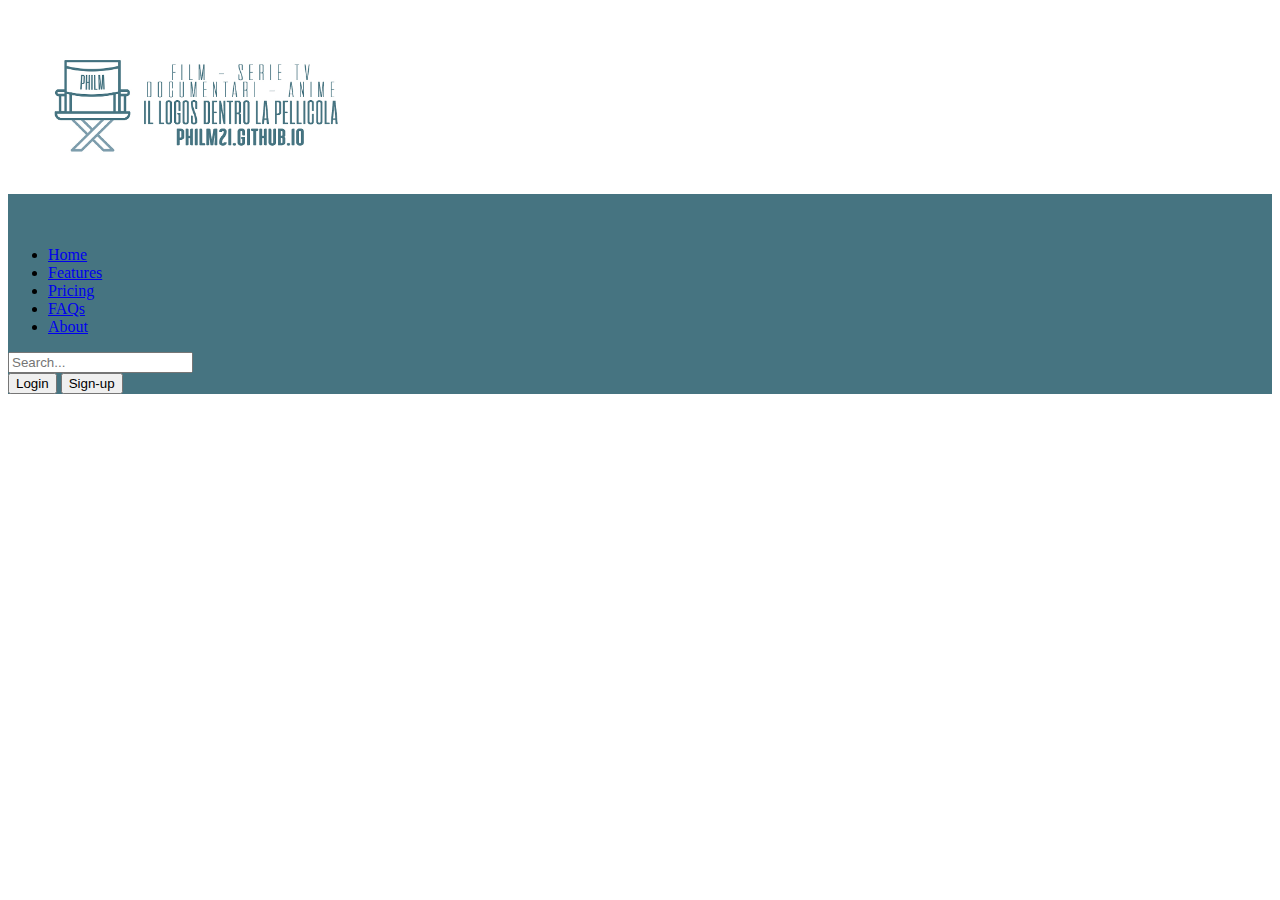
==== index.html @ edb77a78 "Add files via upload" ====
<!doctype html>
<html lang="it">
  <head>
    <!-- Required meta tags -->
    <meta charset="utf-8">
    <meta name="viewport" content="width=device-width, initial-scale=1">

    <!-- Bootstrap CSS -->
    <link href="https://cdn.jsdelivr.net/npm/bootstrap@5.0.2/dist/css/bootstrap.min.css" rel="stylesheet" integrity="sha384-EVSTQN3/azprG1Anm3QDgpJLIm9Nao0Yz1ztcQTwFspd3yD65VohhpuuCOmLASjC" crossorigin="anonymous">

    <title>Philm</title>
    <link rel = "icon" type = "image/png" href = "icon.jpg">
  </head>
  <body>
    <br>
<h1><figure>
<img src = "bannerdef.jpg" width="300px" 
alt = "PHILM, Il logos dentro la pellicola">
<figcaption></figcaption>
</figure>
  </h1>
<header class="p-3 text-white" style="background-color: #467481;">
    <div class="container">
      <div class="d-flex flex-wrap align-items-center justify-content-center justify-content-lg-start">
        <a href="/" class="d-flex align-items-center mb-2 mb-lg-0 text-white text-decoration-none">
          <svg class="bi me-2" width="40" height="32" role="img" aria-label="Bootstrap"><use xlink:href="#bootstrap"/></svg>
        </a>

        <ul class="nav col-12 col-lg-auto me-lg-auto mb-2 justify-content-center mb-md-0">
          <li><a href="#" class="nav-link px-2 text-white">Home</a></li>
          <li><a href="#" class="nav-link px-2 text-white">Features</a></li>
          <li><a href="#" class="nav-link px-2 text-white">Pricing</a></li>
          <li><a href="#" class="nav-link px-2 text-white">FAQs</a></li>
          <li><a href="#" class="nav-link px-2 text-white">About</a></li>
        </ul>

        <form class="col-12 col-lg-auto mb-3 mb-lg-0 me-lg-3">
          <input type="search" class="form-control form-control-dark" placeholder="Search..." aria-label="Search">
        </form>

        <div class="text-end">
          <button type="button" class="btn btn-outline-light me-2">Login</button>
          <button type="button" class="btn btn-warning">Sign-up</button>
        </div>
      </div>
    </div>
  </header>

    <!-- Optional JavaScript; choose one of the two! -->

    <!-- Option 1: Bootstrap Bundle with Popper -->
    <script src="https://cdn.jsdelivr.net/npm/bootstrap@5.0.2/dist/js/bootstrap.bundle.min.js" integrity="sha384-MrcW6ZMFYlzcLA8Nl+NtUVF0sA7MsXsP1UyJoMp4YLEuNSfAP+JcXn/tWtIaxVXM" crossorigin="anonymous"></script>

    <!-- Option 2: Separate Popper and Bootstrap JS -->
    <!--
    <script src="https://cdn.jsdelivr.net/npm/@popperjs/core@2.9.2/dist/umd/popper.min.js" integrity="sha384-IQsoLXl5PILFhosVNubq5LC7Qb9DXgDA9i+tQ8Zj3iwWAwPtgFTxbJ8NT4GN1R8p" crossorigin="anonymous"></script>
    <script src="https://cdn.jsdelivr.net/npm/bootstrap@5.0.2/dist/js/bootstrap.min.js" integrity="sha384-cVKIPhGWiC2Al4u+LWgxfKTRIcfu0JTxR+EQDz/bgldoEyl4H0zUF0QKbrJ0EcQF" crossorigin="anonymous"></script>
    -->
  </body>
</html>
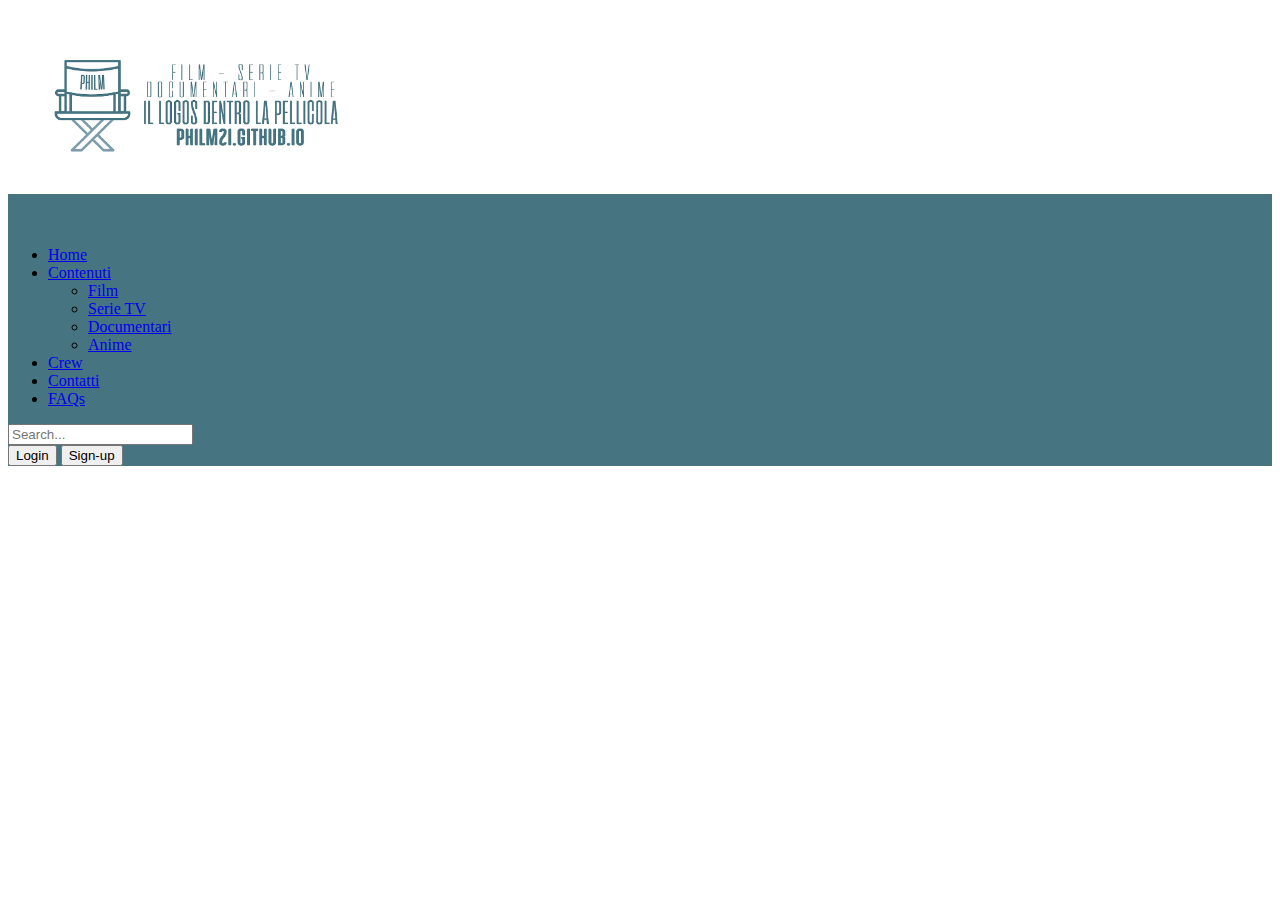
==== commit a391a13a: "Add files via upload" ====
--- a/index.html
+++ b/index.html
@@ -27,11 +27,21 @@
         </a>
 
         <ul class="nav col-12 col-lg-auto me-lg-auto mb-2 justify-content-center mb-md-0">
-          <li><a href="#" class="nav-link px-2 text-white">Home</a></li>
-          <li><a href="#" class="nav-link px-2 text-white">Features</a></li>
-          <li><a href="#" class="nav-link px-2 text-white">Pricing</a></li>
+          <li><a href="https://philm21.github.io/" class="nav-link px-2 text-white">Home</a></li>
+          <li class="nav-item dropdown">
+          <a class="nav-link dropdown-toggle px-2 text-white" href="#" id="navbarDropdown" role="button" data-bs-toggle="dropdown" aria-expanded="false">
+            Contenuti
+          </a>
+          <ul class="dropdown-menu" aria-labelledby="navbarDropdown">
+            <li><a class="dropdown-item" href="#">Film</a></li>
+            <li><a class="dropdown-item" href="#">Serie TV</a></li>
+            <li><a class="dropdown-item" href="#">Documentari</a></li>
+            <li><a class="dropdown-item" href="#">Anime</a></li>
+          </ul>
+        </li>
+          <li><a href="#" class="nav-link px-2 text-white">Crew</a></li>
+          <li><a href="#" class="nav-link px-2 text-white">Contatti</a></li>
           <li><a href="#" class="nav-link px-2 text-white">FAQs</a></li>
-          <li><a href="#" class="nav-link px-2 text-white">About</a></li>
         </ul>
 
         <form class="col-12 col-lg-auto mb-3 mb-lg-0 me-lg-3">
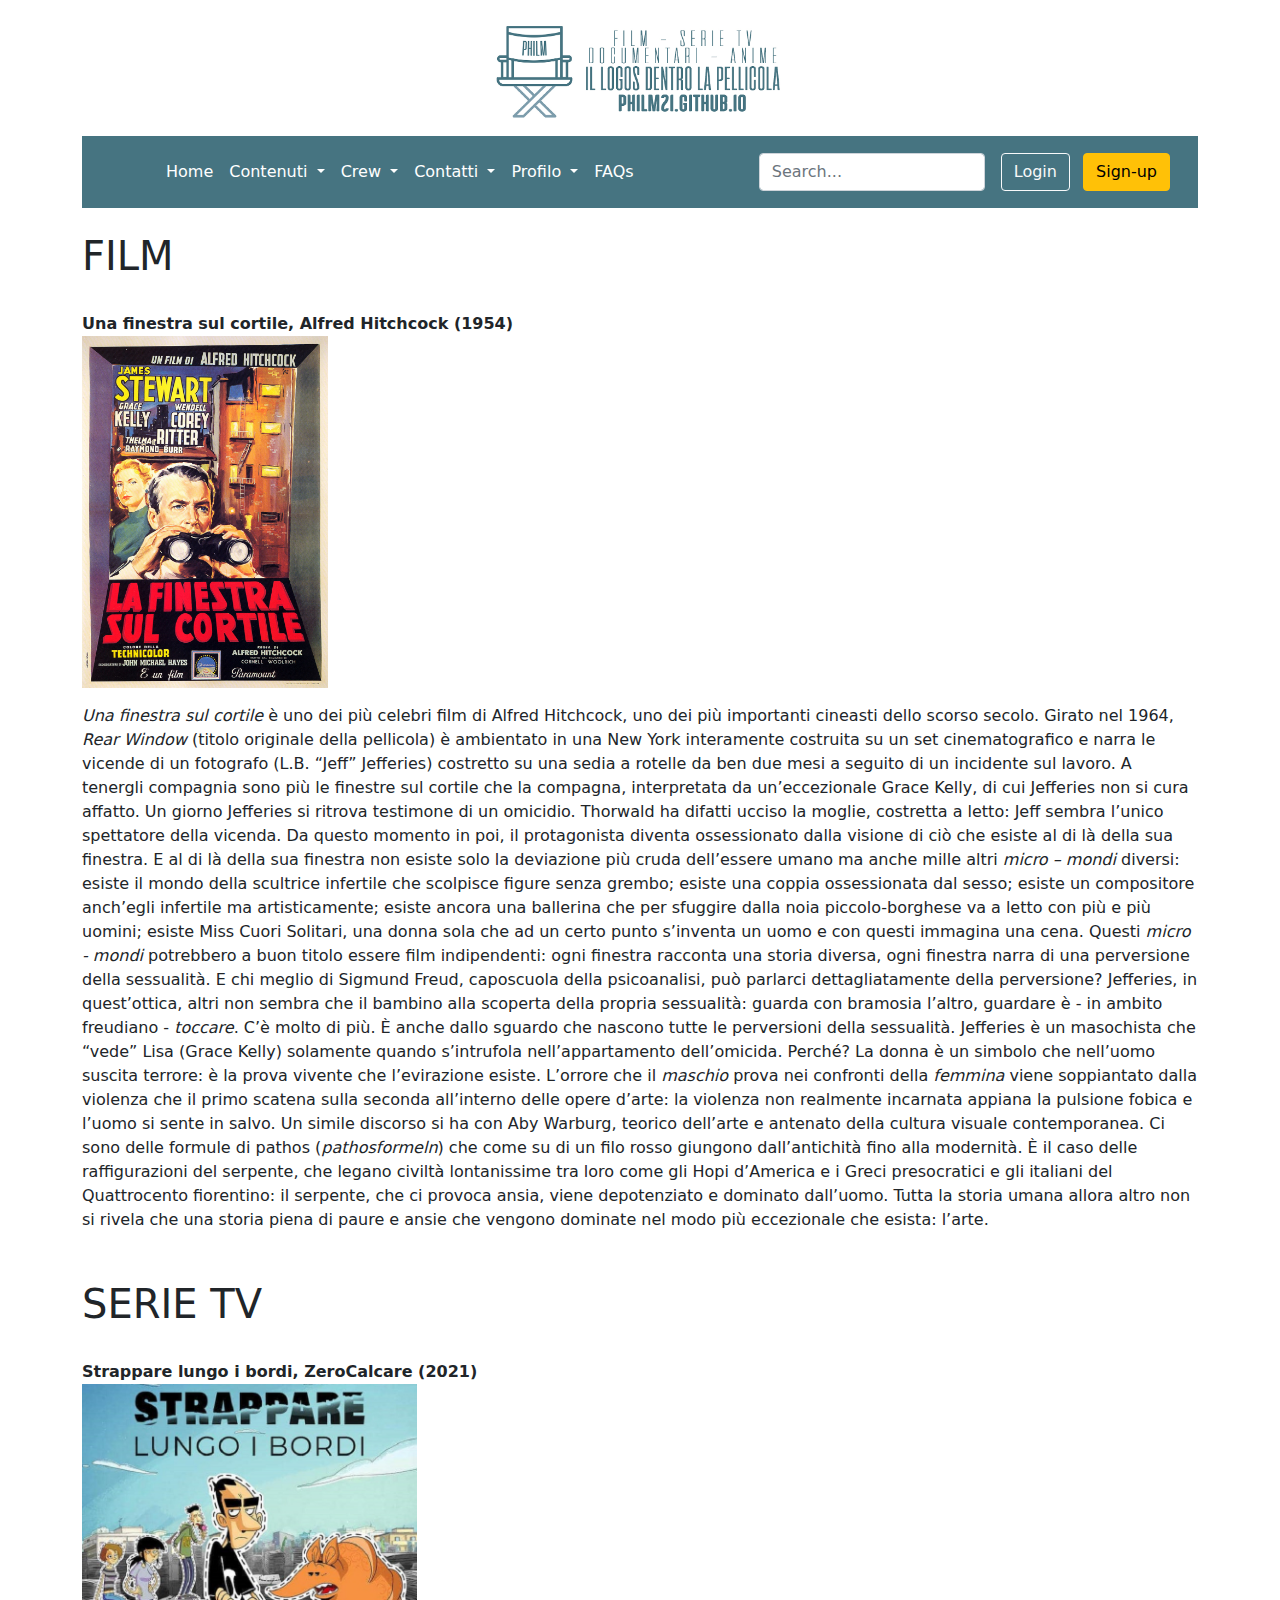
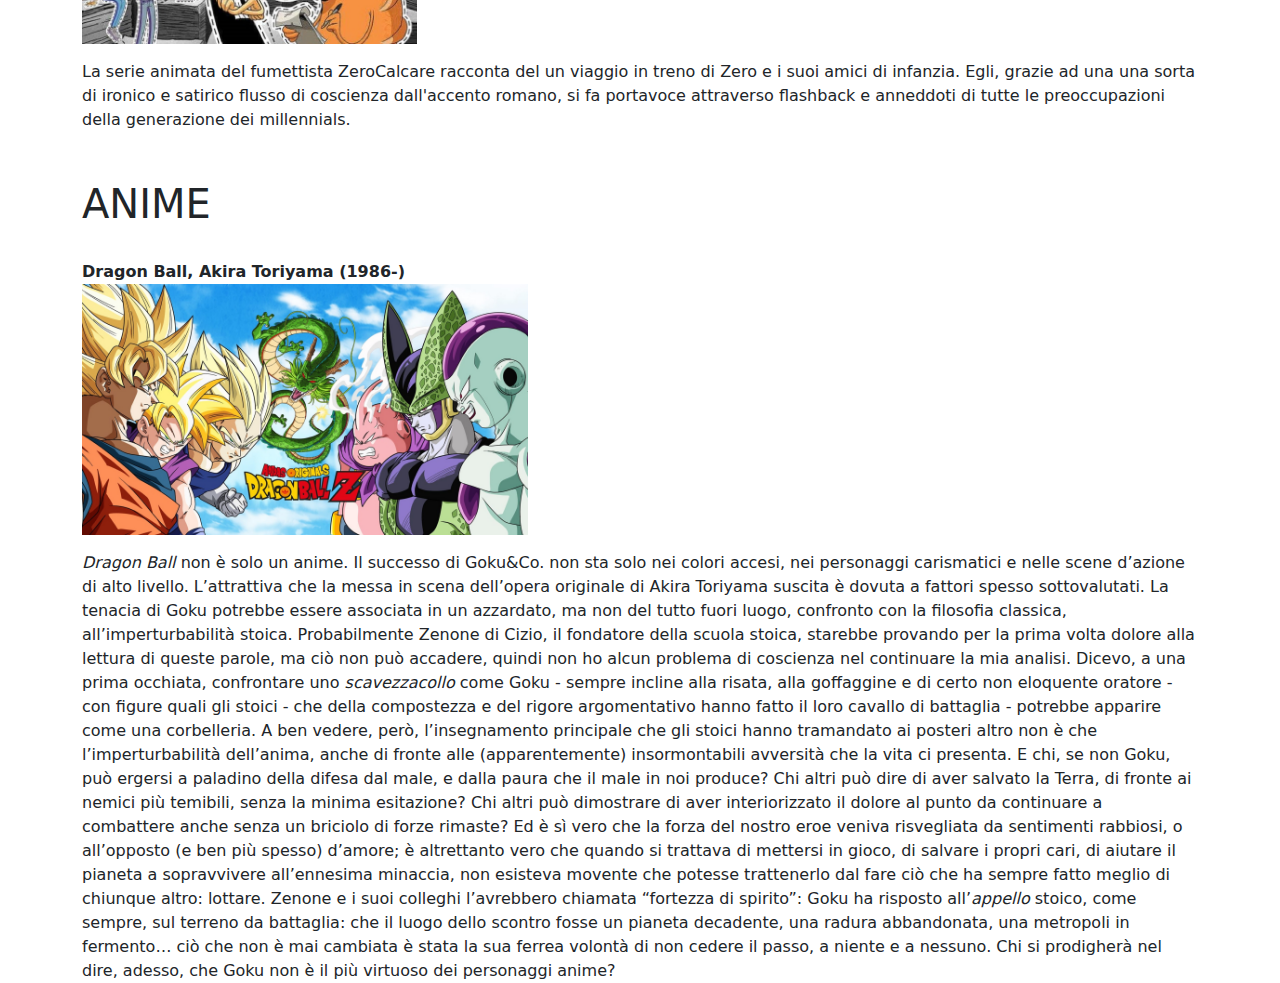
==== commit 4a2a4301: "Add files via upload" ====
--- a/index.html
+++ b/index.html
@@ -5,20 +5,23 @@
     <meta charset="utf-8">
     <meta name="viewport" content="width=device-width, initial-scale=1">
 
-    <!-- Bootstrap CSS -->
-    <link href="https://cdn.jsdelivr.net/npm/bootstrap@5.0.2/dist/css/bootstrap.min.css" rel="stylesheet" integrity="sha384-EVSTQN3/azprG1Anm3QDgpJLIm9Nao0Yz1ztcQTwFspd3yD65VohhpuuCOmLASjC" crossorigin="anonymous">
+    <!-- CSS -->
+   <link href="stile.css" rel="stylesheet" type="text/css">
 
     <title>Philm</title>
     <link rel = "icon" type = "image/png" href = "icon.jpg">
   </head>
   <body>
     <br>
-<h1><figure>
+    <div class="container">
+<h1><center><figure>
 <img src = "bannerdef.jpg" width="300px" 
 alt = "PHILM, Il logos dentro la pellicola">
 <figcaption></figcaption>
-</figure>
-  </h1>
+</figure></center>
+</h1>
+</div>
+<div class="container">
 <header class="p-3 text-white" style="background-color: #467481;">
     <div class="container">
       <div class="d-flex flex-wrap align-items-center justify-content-center justify-content-lg-start">
@@ -28,19 +31,54 @@
 
         <ul class="nav col-12 col-lg-auto me-lg-auto mb-2 justify-content-center mb-md-0">
           <li><a href="https://philm21.github.io/" class="nav-link px-2 text-white">Home</a></li>
+
           <li class="nav-item dropdown">
           <a class="nav-link dropdown-toggle px-2 text-white" href="#" id="navbarDropdown" role="button" data-bs-toggle="dropdown" aria-expanded="false">
             Contenuti
           </a>
           <ul class="dropdown-menu" aria-labelledby="navbarDropdown">
-            <li><a class="dropdown-item" href="#">Film</a></li>
-            <li><a class="dropdown-item" href="#">Serie TV</a></li>
+            <li><a class="dropdown-item" href="#">La Mia Lista</a></li>
+            <li><a class="dropdown-item" href="#sezionefilm">Film</a></li>
+            <li><a class="dropdown-item" href="#sezioneserietv">Serie TV</a></li>
             <li><a class="dropdown-item" href="#">Documentari</a></li>
-            <li><a class="dropdown-item" href="#">Anime</a></li>
+            <li><a class="dropdown-item" href="#sezioneanime">Anime</a></li>
           </ul>
+           
         </li>
-          <li><a href="#" class="nav-link px-2 text-white">Crew</a></li>
-          <li><a href="#" class="nav-link px-2 text-white">Contatti</a></li>
+          <li class="nav-item dropdown">
+<a class="nav-link dropdown-toggle px-2 text-white" href="#" id="navbarDropdown" role="button" data-bs-toggle="dropdown" aria-expanded="false">
+Crew
+</a>
+<ul class="dropdown-menu" aria-labelledby="navbarDropdown">
+<li><a class="dropdown-item" href="#">Chi siamo </a></li>
+ </ul>
+
+           </li>
+          <li class="nav-item dropdown">
+          <a class="nav-link dropdown-toggle px-2 text-white" href="#" id="navbarDropdown" role="button" data-bs-toggle="dropdown" aria-expanded="false">
+            Contatti
+          </a>
+          <ul class="dropdown-menu" aria-labelledby="navbarDropdown">
+            <li><a class="dropdown-item" href="#">Telegram</a></li>
+            <li><a class="dropdown-item" href="#">Facebook</a></li>
+            <li><a class="dropdown-item" href="#">Twitter</a></li>
+            <li><a class="dropdown-item" href="#">Instagram</a></li>
+          </ul>
+
+           </li>
+<li class="nav-item dropdown">
+          <a class="nav-link dropdown-toggle px-2 text-white" href="#" id="navbarDropdown" role="button" data-bs-toggle="dropdown" aria-expanded="false">
+            Profilo
+          </a>
+          <ul class="dropdown-menu" aria-labelledby="navbarDropdown">
+            <li><a class="dropdown-item" href="#"> Sign In </a></li>
+            <li><a class="dropdown-item" href="#">Login</a></li>
+            <li><a class="dropdown-item" href="#">Logout</a></li>
+            <li><a class="dropdown-item" href="#">Impostazioni </a></li>
+          </ul>
+
+
+        </li>
           <li><a href="#" class="nav-link px-2 text-white">FAQs</a></li>
         </ul>
 
@@ -54,7 +92,61 @@
         </div>
       </div>
     </div>
+  </div>
   </header>
+<br>
+<article>
+  <div id= "sezionefilm"
+  <div class="container">
+  <h1>FILM</h1>
+  <br>
+  <div class="col-12 col-lg-auto me-lg-auto mb-2 justify-content-center mb-md-0">
+    <strong>Una finestra sul cortile, Alfred Hitchcock (1954)</strong>
+  <figure> <img src = "finestrasulcortile.jpeg"
+    width = "22%"
+    alt = "poster finestrasulcortile"></figure>
+<em>Una finestra sul cortile</em> è uno dei più celebri film di Alfred Hitchcock, uno dei più importanti cineasti dello scorso secolo. Girato nel 1964, <em>Rear Window</em> (titolo originale della pellicola) è ambientato in una New York interamente costruita su un set cinematografico e narra le vicende di un fotografo (L.B. “Jeff” Jefferies) costretto su una sedia a rotelle da ben due mesi a seguito di un incidente sul lavoro. A tenergli compagnia sono più le finestre sul cortile che la compagna, interpretata da un’eccezionale Grace Kelly, di cui Jefferies non si cura affatto. 
+Un giorno Jefferies si ritrova testimone di un omicidio. Thorwald ha difatti ucciso la moglie, costretta a letto: Jeff sembra l’unico spettatore della vicenda. Da questo momento in poi, il protagonista diventa ossessionato dalla visione di ciò che esiste al di là della sua finestra. E al di là della sua finestra non esiste solo la deviazione più cruda dell’essere umano ma anche mille altri <em>micro – mondi</em> diversi: esiste il mondo della scultrice infertile che scolpisce figure senza grembo; esiste una coppia ossessionata dal sesso; esiste un compositore anch’egli infertile ma artisticamente; esiste ancora una ballerina che per sfuggire dalla noia piccolo-borghese va a letto con più e più uomini; esiste Miss Cuori Solitari, una donna sola che ad un certo punto s’inventa un uomo e con questi immagina una cena. 
+Questi <em>micro - mondi</em> potrebbero a buon titolo essere film indipendenti: ogni finestra racconta una storia diversa, ogni finestra narra di una perversione della sessualità. E chi meglio di Sigmund Freud, caposcuola della psicoanalisi, può parlarci dettagliatamente della perversione? Jefferies, in quest’ottica, altri non sembra che il bambino alla scoperta della propria sessualità: guarda con bramosia l’altro, guardare è -  in ambito freudiano -  <em>toccare</em>. 
+C’è molto di più. È anche dallo sguardo che nascono tutte le perversioni della sessualità. Jefferies è un masochista che “vede” Lisa (Grace Kelly) solamente quando s’intrufola nell’appartamento dell’omicida. Perché? La donna è un simbolo che nell’uomo suscita terrore: è la prova vivente che l’evirazione esiste. L’orrore che il <em>maschio</em> prova nei confronti della <em>femmina</em> viene soppiantato dalla violenza che il primo scatena sulla seconda all’interno delle opere d’arte: la violenza non realmente incarnata appiana la pulsione fobica e l’uomo si sente in salvo. Un simile discorso si ha con Aby Warburg, teorico dell’arte e antenato della cultura visuale contemporanea. Ci sono delle formule di pathos (<em>pathosformeln</em>) che come su di un filo rosso giungono dall’antichità fino alla modernità. È il caso delle raffigurazioni del serpente, che legano civiltà lontanissime tra loro come gli Hopi d’America e i Greci presocratici e gli italiani del Quattrocento fiorentino: il serpente, che ci provoca ansia, viene depotenziato e dominato dall’uomo. 
+Tutta la storia umana allora altro non si rivela che una storia piena di paure e ansie che vengono dominate nel modo più eccezionale che esista: l’arte.
+</div>
+</div>
+</div>
+</article>
+<br> <br>
+<article>
+  <div id= "sezioneserietv"
+  <div class="container">
+  <h1>SERIE TV</h1>
+  <br>
+  <div class="col-12 col-lg-auto me-lg-auto mb-2 justify-content-center mb-md-0">
+    <strong>Strappare lungo i bordi, ZeroCalcare (2021)</strong>
+  <figure> <img src = "strapparelungoibordi.jpeg"
+    width = "30%"
+    alt = "poster strapparelungoibordi"></figure>
+La serie animata del fumettista ZeroCalcare racconta del un viaggio in treno di Zero e i suoi amici di infanzia. Egli, grazie ad una una sorta di ironico e satirico flusso di coscienza dall'accento romano, si fa portavoce attraverso flashback e anneddoti di tutte le preoccupazioni della generazione dei millennials.
+</div>
+</div>
+</div>
+</article>
+<br> <br>
+<article>
+  <div id= "sezioneanime"
+  <div class="container">
+  <h1>ANIME</h1>
+  <br>
+  <div class="col-12 col-lg-auto me-lg-auto mb-2 justify-content-center mb-md-0">
+    <strong>Dragon Ball, Akira Toriyama (1986-)</strong>
+  <figure> <img src = "dragonball.jpg"
+    width = "40%"
+    alt = "poster dragonball"></figure>
+<em>Dragon Ball</em> non è solo un anime. Il successo di Goku&Co. non sta solo nei colori accesi, nei personaggi carismatici e nelle scene d’azione di alto livello. L’attrattiva che la messa in scena dell’opera originale di Akira Toriyama suscita è dovuta a fattori spesso sottovalutati. La tenacia di Goku potrebbe essere associata in un azzardato, ma non del tutto fuori luogo, confronto con la filosofia classica, all’imperturbabilità stoica. Probabilmente Zenone di Cizio, il fondatore della scuola stoica, starebbe provando per la prima volta dolore alla lettura di queste parole, ma ciò non può accadere, quindi non ho alcun problema di coscienza nel continuare la mia analisi. Dicevo, a una prima occhiata, confrontare uno <em> scavezzacollo </em> come Goku - sempre incline alla risata, alla goffaggine e di certo non eloquente oratore - con figure quali gli stoici - che della compostezza e del rigore argomentativo hanno fatto il loro cavallo di battaglia - potrebbe apparire come una corbelleria. A ben vedere, però, l’insegnamento principale che gli stoici hanno tramandato ai posteri altro non è che l’imperturbabilità dell’anima, anche di fronte alle (apparentemente) insormontabili avversità che la vita ci presenta. E chi, se non Goku, può ergersi a paladino della difesa dal male, e dalla paura che il male in noi produce? Chi altri può dire di aver salvato la Terra, di fronte ai nemici più temibili, senza la minima esitazione? Chi altri può dimostrare di aver interiorizzato il dolore al punto da continuare a combattere anche senza un briciolo di forze rimaste? Ed è sì vero che la forza del nostro eroe veniva risvegliata da sentimenti rabbiosi, o all’opposto (e ben più spesso) d’amore; è altrettanto vero che quando si trattava di mettersi in gioco, di salvare i propri cari, di aiutare il pianeta a sopravvivere all’ennesima minaccia, non esisteva movente che potesse trattenerlo dal fare ciò che ha sempre fatto meglio di chiunque altro: lottare. Zenone e i suoi colleghi l’avrebbero chiamata “fortezza di spirito”: Goku ha risposto all’<em>appello</em> stoico, come sempre, sul terreno da battaglia: che il luogo dello scontro fosse un pianeta decadente, una radura abbandonata, una metropoli in fermento… ciò che non è mai cambiata è stata la sua ferrea volontà di non cedere il passo, a niente e a nessuno.
+Chi si prodigherà nel dire, adesso, che Goku non è il più virtuoso dei personaggi anime?
+</div>
+</div>
+</div>
+</article>
 
     <!-- Optional JavaScript; choose one of the two! -->
 
@@ -67,4 +159,5 @@
     <script src="https://cdn.jsdelivr.net/npm/bootstrap@5.0.2/dist/js/bootstrap.min.js" integrity="sha384-cVKIPhGWiC2Al4u+LWgxfKTRIcfu0JTxR+EQDz/bgldoEyl4H0zUF0QKbrJ0EcQF" crossorigin="anonymous"></script>
     -->
   </body>
-</html>+</html>
+
--- a/stile.css
+++ b/stile.css
@@ -0,0 +1,3 @@
+@charset "UTF-8";/*!
+ */:root{--bs-blue:#0d6efd;--bs-indigo:#6610f2;--bs-purple:#6f42c1;--bs-pink:#d63384;--bs-red:#dc3545;--bs-orange:#fd7e14;--bs-yellow:#ffc107;--bs-green:#198754;--bs-teal:#20c997;--bs-cyan:#0dcaf0;--bs-white:#fff;--bs-gray:#6c757d;--bs-gray-dark:#343a40;--bs-primary:#0d6efd;--bs-secondary:#6c757d;--bs-success:#198754;--bs-info:#0dcaf0;--bs-warning:#ffc107;--bs-danger:#dc3545;--bs-light:#f8f9fa;--bs-dark:#212529;--bs-font-sans-serif:system-ui,-apple-system,"Segoe UI",Roboto,"Helvetica Neue",Arial,"Noto Sans","Liberation Sans",sans-serif,"Apple Color Emoji","Segoe UI Emoji","Segoe UI Symbol","Noto Color Emoji";--bs-font-monospace:SFMono-Regular,Menlo,Monaco,Consolas,"Liberation Mono","Courier New",monospace;--bs-gradient:linear-gradient(180deg, rgba(255, 255, 255, 0.15), rgba(255, 255, 255, 0))}*,::after,::before{box-sizing:border-box}@media (prefers-reduced-motion:no-preference){:root{scroll-behavior:smooth}}body{margin:0;font-family:var(--bs-font-sans-serif);font-size:1rem;font-weight:400;line-height:1.5;color:#212529;background-color:#fff;-webkit-text-size-adjust:100%;-webkit-tap-highlight-color:transparent}hr{margin:1rem 0;color:inherit;background-color:currentColor;border:0;opacity:.25}hr:not([size]){height:1px}.h1,.h2,.h3,.h4,.h5,.h6,h1,h2,h3,h4,h5,h6{margin-top:0;margin-bottom:.5rem;font-weight:500;line-height:1.2}.h1,h1{font-size:calc(1.375rem + 1.5vw)}@media (min-width:1200px){.h1,h1{font-size:2.5rem}}.h2,h2{font-size:calc(1.325rem + .9vw)}@media (min-width:1200px){.h2,h2{font-size:2rem}}.h3,h3{font-size:calc(1.3rem + .6vw)}@media (min-width:1200px){.h3,h3{font-size:1.75rem}}.h4,h4{font-size:calc(1.275rem + .3vw)}@media (min-width:1200px){.h4,h4{font-size:1.5rem}}.h5,h5{font-size:1.25rem}.h6,h6{font-size:1rem}p{margin-top:0;margin-bottom:1rem}abbr[data-bs-original-title],abbr[title]{-webkit-text-decoration:underline dotted;text-decoration:underline dotted;cursor:help;-webkit-text-decoration-skip-ink:none;text-decoration-skip-ink:none}address{margin-bottom:1rem;font-style:normal;line-height:inherit}ol,ul{padding-left:2rem}dl,ol,ul{margin-top:0;margin-bottom:1rem}ol ol,ol ul,ul ol,ul ul{margin-bottom:0}dt{font-weight:700}dd{margin-bottom:.5rem;margin-left:0}blockquote{margin:0 0 1rem}b,strong{font-weight:bolder}.small,small{font-size:.875em}.mark,mark{padding:.2em;background-color:#fcf8e3}sub,sup{position:relative;font-size:.75em;line-height:0;vertical-align:baseline}sub{bottom:-.25em}sup{top:-.5em}a{color:#0d6efd;text-decoration:underline}a:hover{color:#0a58ca}a:not([href]):not([class]),a:not([href]):not([class]):hover{color:inherit;text-decoration:none}code,kbd,pre,samp{font-family:var(--bs-font-monospace);font-size:1em;direction:ltr;unicode-bidi:bidi-override}pre{display:block;margin-top:0;margin-bottom:1rem;overflow:auto;font-size:.875em}pre code{font-size:inherit;color:inherit;word-break:normal}code{font-size:.875em;color:#d63384;word-wrap:break-word}a>code{color:inherit}kbd{padding:.2rem .4rem;font-size:.875em;color:#fff;background-color:#212529;border-radius:.2rem}kbd kbd{padding:0;font-size:1em;font-weight:700}figure{margin:0 0 1rem}img,svg{vertical-align:middle}table{caption-side:bottom;border-collapse:collapse}caption{padding-top:.5rem;padding-bottom:.5rem;color:#6c757d;text-align:left}th{text-align:inherit;text-align:-webkit-match-parent}tbody,td,tfoot,th,thead,tr{border-color:inherit;border-style:solid;border-width:0}label{display:inline-block}button{border-radius:0}button:focus:not(:focus-visible){outline:0}button,input,optgroup,select,textarea{margin:0;font-family:inherit;font-size:inherit;line-height:inherit}button,select{text-transform:none}[role=button]{cursor:pointer}select{word-wrap:normal}select:disabled{opacity:1}[list]::-webkit-calendar-picker-indicator{display:none}[type=button],[type=reset],[type=submit],button{-webkit-appearance:button}[type=button]:not(:disabled),[type=reset]:not(:disabled),[type=submit]:not(:disabled),button:not(:disabled){cursor:pointer}::-moz-focus-inner{padding:0;border-style:none}textarea{resize:vertical}fieldset{min-width:0;padding:0;margin:0;border:0}legend{float:left;width:100%;padding:0;margin-bottom:.5rem;font-size:calc(1.275rem + .3vw);line-height:inherit}@media (min-width:1200px){legend{font-size:1.5rem}}legend+*{clear:left}::-webkit-datetime-edit-day-field,::-webkit-datetime-edit-fields-wrapper,::-webkit-datetime-edit-hour-field,::-webkit-datetime-edit-minute,::-webkit-datetime-edit-month-field,::-webkit-datetime-edit-text,::-webkit-datetime-edit-year-field{padding:0}::-webkit-inner-spin-button{height:auto}[type=search]{outline-offset:-2px;-webkit-appearance:textfield}::-webkit-search-decoration{-webkit-appearance:none}::-webkit-color-swatch-wrapper{padding:0}::file-selector-button{font:inherit}::-webkit-file-upload-button{font:inherit;-webkit-appearance:button}output{display:inline-block}iframe{border:0}summary{display:list-item;cursor:pointer}progress{vertical-align:baseline}[hidden]{display:none!important}.lead{font-size:1.25rem;font-weight:300}.display-1{font-size:calc(1.625rem + 4.5vw);font-weight:300;line-height:1.2}@media (min-width:1200px){.display-1{font-size:5rem}}.display-2{font-size:calc(1.575rem + 3.9vw);font-weight:300;line-height:1.2}@media (min-width:1200px){.display-2{font-size:4.5rem}}.display-3{font-size:calc(1.525rem + 3.3vw);font-weight:300;line-height:1.2}@media (min-width:1200px){.display-3{font-size:4rem}}.display-4{font-size:calc(1.475rem + 2.7vw);font-weight:300;line-height:1.2}@media (min-width:1200px){.display-4{font-size:3.5rem}}.display-5{font-size:calc(1.425rem + 2.1vw);font-weight:300;line-height:1.2}@media (min-width:1200px){.display-5{font-size:3rem}}.display-6{font-size:calc(1.375rem + 1.5vw);font-weight:300;line-height:1.2}@media (min-width:1200px){.display-6{font-size:2.5rem}}.list-unstyled{padding-left:0;list-style:none}.list-inline{padding-left:0;list-style:none}.list-inline-item{display:inline-block}.list-inline-item:not(:last-child){margin-right:.5rem}.initialism{font-size:.875em;text-transform:uppercase}.blockquote{margin-bottom:1rem;font-size:1.25rem}.blockquote>:last-child{margin-bottom:0}.blockquote-footer{margin-top:-1rem;margin-bottom:1rem;font-size:.875em;color:#6c757d}.blockquote-footer::before{content:"— "}.img-fluid{max-width:100%;height:auto}.img-thumbnail{padding:.25rem;background-color:#fff;border:1px solid #dee2e6;border-radius:.25rem;max-width:100%;height:auto}.figure{display:inline-block}.figure-img{margin-bottom:.5rem;line-height:1}.figure-caption{font-size:.875em;color:#6c757d}.container,.container-fluid,.container-lg,.container-md,.container-sm,.container-xl,.container-xxl{width:100%;padding-right:var(--bs-gutter-x,.75rem);padding-left:var(--bs-gutter-x,.75rem);margin-right:auto;margin-left:auto}@media (min-width:576px){.container,.container-sm{max-width:540px}}@media (min-width:768px){.container,.container-md,.container-sm{max-width:720px}}@media (min-width:992px){.container,.container-lg,.container-md,.container-sm{max-width:960px}}@media (min-width:1200px){.container,.container-lg,.container-md,.container-sm,.container-xl{max-width:1140px}}@media (min-width:1400px){.container,.container-lg,.container-md,.container-sm,.container-xl,.container-xxl{max-width:1320px}}.row{--bs-gutter-x:1.5rem;--bs-gutter-y:0;display:flex;flex-wrap:wrap;margin-top:calc(var(--bs-gutter-y) * -1);margin-right:calc(var(--bs-gutter-x) * -.5);margin-left:calc(var(--bs-gutter-x) * -.5)}.row>*{flex-shrink:0;width:100%;max-width:100%;padding-right:calc(var(--bs-gutter-x) * .5);padding-left:calc(var(--bs-gutter-x) * .5);margin-top:var(--bs-gutter-y)}.col{flex:1 0 0%}.row-cols-auto>*{flex:0 0 auto;width:auto}.row-cols-1>*{flex:0 0 auto;width:100%}.row-cols-2>*{flex:0 0 auto;width:50%}.row-cols-3>*{flex:0 0 auto;width:33.3333333333%}.row-cols-4>*{flex:0 0 auto;width:25%}.row-cols-5>*{flex:0 0 auto;width:20%}.row-cols-6>*{flex:0 0 auto;width:16.6666666667%}@media (min-width:576px){.col-sm{flex:1 0 0%}.row-cols-sm-auto>*{flex:0 0 auto;width:auto}.row-cols-sm-1>*{flex:0 0 auto;width:100%}.row-cols-sm-2>*{flex:0 0 auto;width:50%}.row-cols-sm-3>*{flex:0 0 auto;width:33.3333333333%}.row-cols-sm-4>*{flex:0 0 auto;width:25%}.row-cols-sm-5>*{flex:0 0 auto;width:20%}.row-cols-sm-6>*{flex:0 0 auto;width:16.6666666667%}}@media (min-width:768px){.col-md{flex:1 0 0%}.row-cols-md-auto>*{flex:0 0 auto;width:auto}.row-cols-md-1>*{flex:0 0 auto;width:100%}.row-cols-md-2>*{flex:0 0 auto;width:50%}.row-cols-md-3>*{flex:0 0 auto;width:33.3333333333%}.row-cols-md-4>*{flex:0 0 auto;width:25%}.row-cols-md-5>*{flex:0 0 auto;width:20%}.row-cols-md-6>*{flex:0 0 auto;width:16.6666666667%}}@media (min-width:992px){.col-lg{flex:1 0 0%}.row-cols-lg-auto>*{flex:0 0 auto;width:auto}.row-cols-lg-1>*{flex:0 0 auto;width:100%}.row-cols-lg-2>*{flex:0 0 auto;width:50%}.row-cols-lg-3>*{flex:0 0 auto;width:33.3333333333%}.row-cols-lg-4>*{flex:0 0 auto;width:25%}.row-cols-lg-5>*{flex:0 0 auto;width:20%}.row-cols-lg-6>*{flex:0 0 auto;width:16.6666666667%}}@media (min-width:1200px){.col-xl{flex:1 0 0%}.row-cols-xl-auto>*{flex:0 0 auto;width:auto}.row-cols-xl-1>*{flex:0 0 auto;width:100%}.row-cols-xl-2>*{flex:0 0 auto;width:50%}.row-cols-xl-3>*{flex:0 0 auto;width:33.3333333333%}.row-cols-xl-4>*{flex:0 0 auto;width:25%}.row-cols-xl-5>*{flex:0 0 auto;width:20%}.row-cols-xl-6>*{flex:0 0 auto;width:16.6666666667%}}@media (min-width:1400px){.col-xxl{flex:1 0 0%}.row-cols-xxl-auto>*{flex:0 0 auto;width:auto}.row-cols-xxl-1>*{flex:0 0 auto;width:100%}.row-cols-xxl-2>*{flex:0 0 auto;width:50%}.row-cols-xxl-3>*{flex:0 0 auto;width:33.3333333333%}.row-cols-xxl-4>*{flex:0 0 auto;width:25%}.row-cols-xxl-5>*{flex:0 0 auto;width:20%}.row-cols-xxl-6>*{flex:0 0 auto;width:16.6666666667%}}.col-auto{flex:0 0 auto;width:auto}.col-1{flex:0 0 auto;width:8.33333333%}.col-2{flex:0 0 auto;width:16.66666667%}.col-3{flex:0 0 auto;width:25%}.col-4{flex:0 0 auto;width:33.33333333%}.col-5{flex:0 0 auto;width:41.66666667%}.col-6{flex:0 0 auto;width:50%}.col-7{flex:0 0 auto;width:58.33333333%}.col-8{flex:0 0 auto;width:66.66666667%}.col-9{flex:0 0 auto;width:75%}.col-10{flex:0 0 auto;width:83.33333333%}.col-11{flex:0 0 auto;width:91.66666667%}.col-12{flex:0 0 auto;width:100%}.offset-1{margin-left:8.33333333%}.offset-2{margin-left:16.66666667%}.offset-3{margin-left:25%}.offset-4{margin-left:33.33333333%}.offset-5{margin-left:41.66666667%}.offset-6{margin-left:50%}.offset-7{margin-left:58.33333333%}.offset-8{margin-left:66.66666667%}.offset-9{margin-left:75%}.offset-10{margin-left:83.33333333%}.offset-11{margin-left:91.66666667%}.g-0,.gx-0{--bs-gutter-x:0}.g-0,.gy-0{--bs-gutter-y:0}.g-1,.gx-1{--bs-gutter-x:0.25rem}.g-1,.gy-1{--bs-gutter-y:0.25rem}.g-2,.gx-2{--bs-gutter-x:0.5rem}.g-2,.gy-2{--bs-gutter-y:0.5rem}.g-3,.gx-3{--bs-gutter-x:1rem}.g-3,.gy-3{--bs-gutter-y:1rem}.g-4,.gx-4{--bs-gutter-x:1.5rem}.g-4,.gy-4{--bs-gutter-y:1.5rem}.g-5,.gx-5{--bs-gutter-x:3rem}.g-5,.gy-5{--bs-gutter-y:3rem}@media (min-width:576px){.col-sm-auto{flex:0 0 auto;width:auto}.col-sm-1{flex:0 0 auto;width:8.33333333%}.col-sm-2{flex:0 0 auto;width:16.66666667%}.col-sm-3{flex:0 0 auto;width:25%}.col-sm-4{flex:0 0 auto;width:33.33333333%}.col-sm-5{flex:0 0 auto;width:41.66666667%}.col-sm-6{flex:0 0 auto;width:50%}.col-sm-7{flex:0 0 auto;width:58.33333333%}.col-sm-8{flex:0 0 auto;width:66.66666667%}.col-sm-9{flex:0 0 auto;width:75%}.col-sm-10{flex:0 0 auto;width:83.33333333%}.col-sm-11{flex:0 0 auto;width:91.66666667%}.col-sm-12{flex:0 0 auto;width:100%}.offset-sm-0{margin-left:0}.offset-sm-1{margin-left:8.33333333%}.offset-sm-2{margin-left:16.66666667%}.offset-sm-3{margin-left:25%}.offset-sm-4{margin-left:33.33333333%}.offset-sm-5{margin-left:41.66666667%}.offset-sm-6{margin-left:50%}.offset-sm-7{margin-left:58.33333333%}.offset-sm-8{margin-left:66.66666667%}.offset-sm-9{margin-left:75%}.offset-sm-10{margin-left:83.33333333%}.offset-sm-11{margin-left:91.66666667%}.g-sm-0,.gx-sm-0{--bs-gutter-x:0}.g-sm-0,.gy-sm-0{--bs-gutter-y:0}.g-sm-1,.gx-sm-1{--bs-gutter-x:0.25rem}.g-sm-1,.gy-sm-1{--bs-gutter-y:0.25rem}.g-sm-2,.gx-sm-2{--bs-gutter-x:0.5rem}.g-sm-2,.gy-sm-2{--bs-gutter-y:0.5rem}.g-sm-3,.gx-sm-3{--bs-gutter-x:1rem}.g-sm-3,.gy-sm-3{--bs-gutter-y:1rem}.g-sm-4,.gx-sm-4{--bs-gutter-x:1.5rem}.g-sm-4,.gy-sm-4{--bs-gutter-y:1.5rem}.g-sm-5,.gx-sm-5{--bs-gutter-x:3rem}.g-sm-5,.gy-sm-5{--bs-gutter-y:3rem}}@media (min-width:768px){.col-md-auto{flex:0 0 auto;width:auto}.col-md-1{flex:0 0 auto;width:8.33333333%}.col-md-2{flex:0 0 auto;width:16.66666667%}.col-md-3{flex:0 0 auto;width:25%}.col-md-4{flex:0 0 auto;width:33.33333333%}.col-md-5{flex:0 0 auto;width:41.66666667%}.col-md-6{flex:0 0 auto;width:50%}.col-md-7{flex:0 0 auto;width:58.33333333%}.col-md-8{flex:0 0 auto;width:66.66666667%}.col-md-9{flex:0 0 auto;width:75%}.col-md-10{flex:0 0 auto;width:83.33333333%}.col-md-11{flex:0 0 auto;width:91.66666667%}.col-md-12{flex:0 0 auto;width:100%}.offset-md-0{margin-left:0}.offset-md-1{margin-left:8.33333333%}.offset-md-2{margin-left:16.66666667%}.offset-md-3{margin-left:25%}.offset-md-4{margin-left:33.33333333%}.offset-md-5{margin-left:41.66666667%}.offset-md-6{margin-left:50%}.offset-md-7{margin-left:58.33333333%}.offset-md-8{margin-left:66.66666667%}.offset-md-9{margin-left:75%}.offset-md-10{margin-left:83.33333333%}.offset-md-11{margin-left:91.66666667%}.g-md-0,.gx-md-0{--bs-gutter-x:0}.g-md-0,.gy-md-0{--bs-gutter-y:0}.g-md-1,.gx-md-1{--bs-gutter-x:0.25rem}.g-md-1,.gy-md-1{--bs-gutter-y:0.25rem}.g-md-2,.gx-md-2{--bs-gutter-x:0.5rem}.g-md-2,.gy-md-2{--bs-gutter-y:0.5rem}.g-md-3,.gx-md-3{--bs-gutter-x:1rem}.g-md-3,.gy-md-3{--bs-gutter-y:1rem}.g-md-4,.gx-md-4{--bs-gutter-x:1.5rem}.g-md-4,.gy-md-4{--bs-gutter-y:1.5rem}.g-md-5,.gx-md-5{--bs-gutter-x:3rem}.g-md-5,.gy-md-5{--bs-gutter-y:3rem}}@media (min-width:992px){.col-lg-auto{flex:0 0 auto;width:auto}.col-lg-1{flex:0 0 auto;width:8.33333333%}.col-lg-2{flex:0 0 auto;width:16.66666667%}.col-lg-3{flex:0 0 auto;width:25%}.col-lg-4{flex:0 0 auto;width:33.33333333%}.col-lg-5{flex:0 0 auto;width:41.66666667%}.col-lg-6{flex:0 0 auto;width:50%}.col-lg-7{flex:0 0 auto;width:58.33333333%}.col-lg-8{flex:0 0 auto;width:66.66666667%}.col-lg-9{flex:0 0 auto;width:75%}.col-lg-10{flex:0 0 auto;width:83.33333333%}.col-lg-11{flex:0 0 auto;width:91.66666667%}.col-lg-12{flex:0 0 auto;width:100%}.offset-lg-0{margin-left:0}.offset-lg-1{margin-left:8.33333333%}.offset-lg-2{margin-left:16.66666667%}.offset-lg-3{margin-left:25%}.offset-lg-4{margin-left:33.33333333%}.offset-lg-5{margin-left:41.66666667%}.offset-lg-6{margin-left:50%}.offset-lg-7{margin-left:58.33333333%}.offset-lg-8{margin-left:66.66666667%}.offset-lg-9{margin-left:75%}.offset-lg-10{margin-left:83.33333333%}.offset-lg-11{margin-left:91.66666667%}.g-lg-0,.gx-lg-0{--bs-gutter-x:0}.g-lg-0,.gy-lg-0{--bs-gutter-y:0}.g-lg-1,.gx-lg-1{--bs-gutter-x:0.25rem}.g-lg-1,.gy-lg-1{--bs-gutter-y:0.25rem}.g-lg-2,.gx-lg-2{--bs-gutter-x:0.5rem}.g-lg-2,.gy-lg-2{--bs-gutter-y:0.5rem}.g-lg-3,.gx-lg-3{--bs-gutter-x:1rem}.g-lg-3,.gy-lg-3{--bs-gutter-y:1rem}.g-lg-4,.gx-lg-4{--bs-gutter-x:1.5rem}.g-lg-4,.gy-lg-4{--bs-gutter-y:1.5rem}.g-lg-5,.gx-lg-5{--bs-gutter-x:3rem}.g-lg-5,.gy-lg-5{--bs-gutter-y:3rem}}@media (min-width:1200px){.col-xl-auto{flex:0 0 auto;width:auto}.col-xl-1{flex:0 0 auto;width:8.33333333%}.col-xl-2{flex:0 0 auto;width:16.66666667%}.col-xl-3{flex:0 0 auto;width:25%}.col-xl-4{flex:0 0 auto;width:33.33333333%}.col-xl-5{flex:0 0 auto;width:41.66666667%}.col-xl-6{flex:0 0 auto;width:50%}.col-xl-7{flex:0 0 auto;width:58.33333333%}.col-xl-8{flex:0 0 auto;width:66.66666667%}.col-xl-9{flex:0 0 auto;width:75%}.col-xl-10{flex:0 0 auto;width:83.33333333%}.col-xl-11{flex:0 0 auto;width:91.66666667%}.col-xl-12{flex:0 0 auto;width:100%}.offset-xl-0{margin-left:0}.offset-xl-1{margin-left:8.33333333%}.offset-xl-2{margin-left:16.66666667%}.offset-xl-3{margin-left:25%}.offset-xl-4{margin-left:33.33333333%}.offset-xl-5{margin-left:41.66666667%}.offset-xl-6{margin-left:50%}.offset-xl-7{margin-left:58.33333333%}.offset-xl-8{margin-left:66.66666667%}.offset-xl-9{margin-left:75%}.offset-xl-10{margin-left:83.33333333%}.offset-xl-11{margin-left:91.66666667%}.g-xl-0,.gx-xl-0{--bs-gutter-x:0}.g-xl-0,.gy-xl-0{--bs-gutter-y:0}.g-xl-1,.gx-xl-1{--bs-gutter-x:0.25rem}.g-xl-1,.gy-xl-1{--bs-gutter-y:0.25rem}.g-xl-2,.gx-xl-2{--bs-gutter-x:0.5rem}.g-xl-2,.gy-xl-2{--bs-gutter-y:0.5rem}.g-xl-3,.gx-xl-3{--bs-gutter-x:1rem}.g-xl-3,.gy-xl-3{--bs-gutter-y:1rem}.g-xl-4,.gx-xl-4{--bs-gutter-x:1.5rem}.g-xl-4,.gy-xl-4{--bs-gutter-y:1.5rem}.g-xl-5,.gx-xl-5{--bs-gutter-x:3rem}.g-xl-5,.gy-xl-5{--bs-gutter-y:3rem}}@media (min-width:1400px){.col-xxl-auto{flex:0 0 auto;width:auto}.col-xxl-1{flex:0 0 auto;width:8.33333333%}.col-xxl-2{flex:0 0 auto;width:16.66666667%}.col-xxl-3{flex:0 0 auto;width:25%}.col-xxl-4{flex:0 0 auto;width:33.33333333%}.col-xxl-5{flex:0 0 auto;width:41.66666667%}.col-xxl-6{flex:0 0 auto;width:50%}.col-xxl-7{flex:0 0 auto;width:58.33333333%}.col-xxl-8{flex:0 0 auto;width:66.66666667%}.col-xxl-9{flex:0 0 auto;width:75%}.col-xxl-10{flex:0 0 auto;width:83.33333333%}.col-xxl-11{flex:0 0 auto;width:91.66666667%}.col-xxl-12{flex:0 0 auto;width:100%}.offset-xxl-0{margin-left:0}.offset-xxl-1{margin-left:8.33333333%}.offset-xxl-2{margin-left:16.66666667%}.offset-xxl-3{margin-left:25%}.offset-xxl-4{margin-left:33.33333333%}.offset-xxl-5{margin-left:41.66666667%}.offset-xxl-6{margin-left:50%}.offset-xxl-7{margin-left:58.33333333%}.offset-xxl-8{margin-left:66.66666667%}.offset-xxl-9{margin-left:75%}.offset-xxl-10{margin-left:83.33333333%}.offset-xxl-11{margin-left:91.66666667%}.g-xxl-0,.gx-xxl-0{--bs-gutter-x:0}.g-xxl-0,.gy-xxl-0{--bs-gutter-y:0}.g-xxl-1,.gx-xxl-1{--bs-gutter-x:0.25rem}.g-xxl-1,.gy-xxl-1{--bs-gutter-y:0.25rem}.g-xxl-2,.gx-xxl-2{--bs-gutter-x:0.5rem}.g-xxl-2,.gy-xxl-2{--bs-gutter-y:0.5rem}.g-xxl-3,.gx-xxl-3{--bs-gutter-x:1rem}.g-xxl-3,.gy-xxl-3{--bs-gutter-y:1rem}.g-xxl-4,.gx-xxl-4{--bs-gutter-x:1.5rem}.g-xxl-4,.gy-xxl-4{--bs-gutter-y:1.5rem}.g-xxl-5,.gx-xxl-5{--bs-gutter-x:3rem}.g-xxl-5,.gy-xxl-5{--bs-gutter-y:3rem}}.table{--bs-table-bg:transparent;--bs-table-accent-bg:transparent;--bs-table-striped-color:#212529;--bs-table-striped-bg:rgba(0, 0, 0, 0.05);--bs-table-active-color:#212529;--bs-table-active-bg:rgba(0, 0, 0, 0.1);--bs-table-hover-color:#212529;--bs-table-hover-bg:rgba(0, 0, 0, 0.075);width:100%;margin-bottom:1rem;color:#212529;vertical-align:top;border-color:#dee2e6}.table>:not(caption)>*>*{padding:.5rem .5rem;background-color:var(--bs-table-bg);border-bottom-width:1px;box-shadow:inset 0 0 0 9999px var(--bs-table-accent-bg)}.table>tbody{vertical-align:inherit}.table>thead{vertical-align:bottom}.table>:not(:last-child)>:last-child>*{border-bottom-color:currentColor}.caption-top{caption-side:top}.table-sm>:not(caption)>*>*{padding:.25rem .25rem}.table-bordered>:not(caption)>*{border-width:1px 0}.table-bordered>:not(caption)>*>*{border-width:0 1px}.table-borderless>:not(caption)>*>*{border-bottom-width:0}.table-striped>tbody>tr:nth-of-type(odd){--bs-table-accent-bg:var(--bs-table-striped-bg);color:var(--bs-table-striped-color)}.table-active{--bs-table-accent-bg:var(--bs-table-active-bg);color:var(--bs-table-active-color)}.table-hover>tbody>tr:hover{--bs-table-accent-bg:var(--bs-table-hover-bg);color:var(--bs-table-hover-color)}.table-primary{--bs-table-bg:#cfe2ff;--bs-table-striped-bg:#c5d7f2;--bs-table-striped-color:#000;--bs-table-active-bg:#bacbe6;--bs-table-active-color:#000;--bs-table-hover-bg:#bfd1ec;--bs-table-hover-color:#000;color:#000;border-color:#bacbe6}.table-secondary{--bs-table-bg:#e2e3e5;--bs-table-striped-bg:#d7d8da;--bs-table-striped-color:#000;--bs-table-active-bg:#cbccce;--bs-table-active-color:#000;--bs-table-hover-bg:#d1d2d4;--bs-table-hover-color:#000;color:#000;border-color:#cbccce}.table-success{--bs-table-bg:#d1e7dd;--bs-table-striped-bg:#c7dbd2;--bs-table-striped-color:#000;--bs-table-active-bg:#bcd0c7;--bs-table-active-color:#000;--bs-table-hover-bg:#c1d6cc;--bs-table-hover-color:#000;color:#000;border-color:#bcd0c7}.table-info{--bs-table-bg:#cff4fc;--bs-table-striped-bg:#c5e8ef;--bs-table-striped-color:#000;--bs-table-active-bg:#badce3;--bs-table-active-color:#000;--bs-table-hover-bg:#bfe2e9;--bs-table-hover-color:#000;color:#000;border-color:#badce3}.table-warning{--bs-table-bg:#fff3cd;--bs-table-striped-bg:#f2e7c3;--bs-table-striped-color:#000;--bs-table-active-bg:#e6dbb9;--bs-table-active-color:#000;--bs-table-hover-bg:#ece1be;--bs-table-hover-color:#000;color:#000;border-color:#e6dbb9}.table-danger{--bs-table-bg:#f8d7da;--bs-table-striped-bg:#eccccf;--bs-table-striped-color:#000;--bs-table-active-bg:#dfc2c4;--bs-table-active-color:#000;--bs-table-hover-bg:#e5c7ca;--bs-table-hover-color:#000;color:#000;border-color:#dfc2c4}.table-light{--bs-table-bg:#f8f9fa;--bs-table-striped-bg:#ecedee;--bs-table-striped-color:#000;--bs-table-active-bg:#dfe0e1;--bs-table-active-color:#000;--bs-table-hover-bg:#e5e6e7;--bs-table-hover-color:#000;color:#000;border-color:#dfe0e1}.table-dark{--bs-table-bg:#212529;--bs-table-striped-bg:#2c3034;--bs-table-striped-color:#fff;--bs-table-active-bg:#373b3e;--bs-table-active-color:#fff;--bs-table-hover-bg:#323539;--bs-table-hover-color:#fff;color:#fff;border-color:#373b3e}.table-responsive{overflow-x:auto;-webkit-overflow-scrolling:touch}@media (max-width:575.98px){.table-responsive-sm{overflow-x:auto;-webkit-overflow-scrolling:touch}}@media (max-width:767.98px){.table-responsive-md{overflow-x:auto;-webkit-overflow-scrolling:touch}}@media (max-width:991.98px){.table-responsive-lg{overflow-x:auto;-webkit-overflow-scrolling:touch}}@media (max-width:1199.98px){.table-responsive-xl{overflow-x:auto;-webkit-overflow-scrolling:touch}}@media (max-width:1399.98px){.table-responsive-xxl{overflow-x:auto;-webkit-overflow-scrolling:touch}}.form-label{margin-bottom:.5rem}.col-form-label{padding-top:calc(.375rem + 1px);padding-bottom:calc(.375rem + 1px);margin-bottom:0;font-size:inherit;line-height:1.5}.col-form-label-lg{padding-top:calc(.5rem + 1px);padding-bottom:calc(.5rem + 1px);font-size:1.25rem}.col-form-label-sm{padding-top:calc(.25rem + 1px);padding-bottom:calc(.25rem + 1px);font-size:.875rem}.form-text{margin-top:.25rem;font-size:.875em;color:#6c757d}.form-control{display:block;width:100%;padding:.375rem .75rem;font-size:1rem;font-weight:400;line-height:1.5;color:#212529;background-color:#fff;background-clip:padding-box;border:1px solid #ced4da;-webkit-appearance:none;-moz-appearance:none;appearance:none;border-radius:.25rem;transition:border-color .15s ease-in-out,box-shadow .15s ease-in-out}@media (prefers-reduced-motion:reduce){.form-control{transition:none}}.form-control[type=file]{overflow:hidden}.form-control[type=file]:not(:disabled):not([readonly]){cursor:pointer}.form-control:focus{color:#212529;background-color:#fff;border-color:#86b7fe;outline:0;box-shadow:0 0 0 .25rem rgba(13,110,253,.25)}.form-control::-webkit-date-and-time-value{height:1.5em}.form-control::-moz-placeholder{color:#6c757d;opacity:1}.form-control::placeholder{color:#6c757d;opacity:1}.form-control:disabled,.form-control[readonly]{background-color:#e9ecef;opacity:1}.form-control::file-selector-button{padding:.375rem .75rem;margin:-.375rem -.75rem;-webkit-margin-end:.75rem;margin-inline-end:.75rem;color:#212529;background-color:#e9ecef;pointer-events:none;border-color:inherit;border-style:solid;border-width:0;border-inline-end-width:1px;border-radius:0;transition:color .15s ease-in-out,background-color .15s ease-in-out,border-color .15s ease-in-out,box-shadow .15s ease-in-out}@media (prefers-reduced-motion:reduce){.form-control::file-selector-button{transition:none}}.form-control:hover:not(:disabled):not([readonly])::file-selector-button{background-color:#dde0e3}.form-control::-webkit-file-upload-button{padding:.375rem .75rem;margin:-.375rem -.75rem;-webkit-margin-end:.75rem;margin-inline-end:.75rem;color:#212529;background-color:#e9ecef;pointer-events:none;border-color:inherit;border-style:solid;border-width:0;border-inline-end-width:1px;border-radius:0;-webkit-transition:color .15s ease-in-out,background-color .15s ease-in-out,border-color .15s ease-in-out,box-shadow .15s ease-in-out;transition:color .15s ease-in-out,background-color .15s ease-in-out,border-color .15s ease-in-out,box-shadow .15s ease-in-out}@media (prefers-reduced-motion:reduce){.form-control::-webkit-file-upload-button{-webkit-transition:none;transition:none}}.form-control:hover:not(:disabled):not([readonly])::-webkit-file-upload-button{background-color:#dde0e3}.form-control-plaintext{display:block;width:100%;padding:.375rem 0;margin-bottom:0;line-height:1.5;color:#212529;background-color:transparent;border:solid transparent;border-width:1px 0}.form-control-plaintext.form-control-lg,.form-control-plaintext.form-control-sm{padding-right:0;padding-left:0}.form-control-sm{min-height:calc(1.5em + (.5rem + 2px));padding:.25rem .5rem;font-size:.875rem;border-radius:.2rem}.form-control-sm::file-selector-button{padding:.25rem .5rem;margin:-.25rem -.5rem;-webkit-margin-end:.5rem;margin-inline-end:.5rem}.form-control-sm::-webkit-file-upload-button{padding:.25rem .5rem;margin:-.25rem -.5rem;-webkit-margin-end:.5rem;margin-inline-end:.5rem}.form-control-lg{min-height:calc(1.5em + (1rem + 2px));padding:.5rem 1rem;font-size:1.25rem;border-radius:.3rem}.form-control-lg::file-selector-button{padding:.5rem 1rem;margin:-.5rem -1rem;-webkit-margin-end:1rem;margin-inline-end:1rem}.form-control-lg::-webkit-file-upload-button{padding:.5rem 1rem;margin:-.5rem -1rem;-webkit-margin-end:1rem;margin-inline-end:1rem}textarea.form-control{min-height:calc(1.5em + (.75rem + 2px))}textarea.form-control-sm{min-height:calc(1.5em + (.5rem + 2px))}textarea.form-control-lg{min-height:calc(1.5em + (1rem + 2px))}.form-control-color{max-width:3rem;height:auto;padding:.375rem}.form-control-color:not(:disabled):not([readonly]){cursor:pointer}.form-control-color::-moz-color-swatch{height:1.5em;border-radius:.25rem}.form-control-color::-webkit-color-swatch{height:1.5em;border-radius:.25rem}.form-select{display:block;width:100%;padding:.375rem 2.25rem .375rem .75rem;-moz-padding-start:calc(0.75rem - 3px);font-size:1rem;font-weight:400;line-height:1.5;color:#212529;background-color:#fff;background-image:url("data:image/svg+xml,%3csvg xmlns='http://www.w3.org/2000/svg' viewBox='0 0 16 16'%3e%3cpath fill='none' stroke='%23343a40' stroke-linecap='round' stroke-linejoin='round' stroke-width='2' d='M2 5l6 6 6-6'/%3e%3c/svg%3e");background-repeat:no-repeat;background-position:right .75rem center;background-size:16px 12px;border:1px solid #ced4da;border-radius:.25rem;transition:border-color .15s ease-in-out,box-shadow .15s ease-in-out;-webkit-appearance:none;-moz-appearance:none;appearance:none}@media (prefers-reduced-motion:reduce){.form-select{transition:none}}.form-select:focus{border-color:#86b7fe;outline:0;box-shadow:0 0 0 .25rem rgba(13,110,253,.25)}.form-select[multiple],.form-select[size]:not([size="1"]){padding-right:.75rem;background-image:none}.form-select:disabled{background-color:#e9ecef}.form-select:-moz-focusring{color:transparent;text-shadow:0 0 0 #212529}.form-select-sm{padding-top:.25rem;padding-bottom:.25rem;padding-left:.5rem;font-size:.875rem}.form-select-lg{padding-top:.5rem;padding-bottom:.5rem;padding-left:1rem;font-size:1.25rem}.form-check{display:block;min-height:1.5rem;padding-left:1.5em;margin-bottom:.125rem}.form-check .form-check-input{float:left;margin-left:-1.5em}.form-check-input{width:1em;height:1em;margin-top:.25em;vertical-align:top;background-color:#fff;background-repeat:no-repeat;background-position:center;background-size:contain;border:1px solid rgba(0,0,0,.25);-webkit-appearance:none;-moz-appearance:none;appearance:none;-webkit-print-color-adjust:exact;color-adjust:exact}.form-check-input[type=checkbox]{border-radius:.25em}.form-check-input[type=radio]{border-radius:50%}.form-check-input:active{filter:brightness(90%)}.form-check-input:focus{border-color:#86b7fe;outline:0;box-shadow:0 0 0 .25rem rgba(13,110,253,.25)}.form-check-input:checked{background-color:#0d6efd;border-color:#0d6efd}.form-check-input:checked[type=checkbox]{background-image:url("data:image/svg+xml,%3csvg xmlns='http://www.w3.org/2000/svg' viewBox='0 0 20 20'%3e%3cpath fill='none' stroke='%23fff' stroke-linecap='round' stroke-linejoin='round' stroke-width='3' d='M6 10l3 3l6-6'/%3e%3c/svg%3e")}.form-check-input:checked[type=radio]{background-image:url("data:image/svg+xml,%3csvg xmlns='http://www.w3.org/2000/svg' viewBox='-4 -4 8 8'%3e%3ccircle r='2' fill='%23fff'/%3e%3c/svg%3e")}.form-check-input[type=checkbox]:indeterminate{background-color:#0d6efd;border-color:#0d6efd;background-image:url("data:image/svg+xml,%3csvg xmlns='http://www.w3.org/2000/svg' viewBox='0 0 20 20'%3e%3cpath fill='none' stroke='%23fff' stroke-linecap='round' stroke-linejoin='round' stroke-width='3' d='M6 10h8'/%3e%3c/svg%3e")}.form-check-input:disabled{pointer-events:none;filter:none;opacity:.5}.form-check-input:disabled~.form-check-label,.form-check-input[disabled]~.form-check-label{opacity:.5}.form-switch{padding-left:2.5em}.form-switch .form-check-input{width:2em;margin-left:-2.5em;background-image:url("data:image/svg+xml,%3csvg xmlns='http://www.w3.org/2000/svg' viewBox='-4 -4 8 8'%3e%3ccircle r='3' fill='rgba%280, 0, 0, 0.25%29'/%3e%3c/svg%3e");background-position:left center;border-radius:2em;transition:background-position .15s ease-in-out}@media (prefers-reduced-motion:reduce){.form-switch .form-check-input{transition:none}}.form-switch .form-check-input:focus{background-image:url("data:image/svg+xml,%3csvg xmlns='http://www.w3.org/2000/svg' viewBox='-4 -4 8 8'%3e%3ccircle r='3' fill='%2386b7fe'/%3e%3c/svg%3e")}.form-switch .form-check-input:checked{background-position:right center;background-image:url("data:image/svg+xml,%3csvg xmlns='http://www.w3.org/2000/svg' viewBox='-4 -4 8 8'%3e%3ccircle r='3' fill='%23fff'/%3e%3c/svg%3e")}.form-check-inline{display:inline-block;margin-right:1rem}.btn-check{position:absolute;clip:rect(0,0,0,0);pointer-events:none}.btn-check:disabled+.btn,.btn-check[disabled]+.btn{pointer-events:none;filter:none;opacity:.65}.form-range{width:100%;height:1.5rem;padding:0;background-color:transparent;-webkit-appearance:none;-moz-appearance:none;appearance:none}.form-range:focus{outline:0}.form-range:focus::-webkit-slider-thumb{box-shadow:0 0 0 1px #fff,0 0 0 .25rem rgba(13,110,253,.25)}.form-range:focus::-moz-range-thumb{box-shadow:0 0 0 1px #fff,0 0 0 .25rem rgba(13,110,253,.25)}.form-range::-moz-focus-outer{border:0}.form-range::-webkit-slider-thumb{width:1rem;height:1rem;margin-top:-.25rem;background-color:#0d6efd;border:0;border-radius:1rem;-webkit-transition:background-color .15s ease-in-out,border-color .15s ease-in-out,box-shadow .15s ease-in-out;transition:background-color .15s ease-in-out,border-color .15s ease-in-out,box-shadow .15s ease-in-out;-webkit-appearance:none;appearance:none}@media (prefers-reduced-motion:reduce){.form-range::-webkit-slider-thumb{-webkit-transition:none;transition:none}}.form-range::-webkit-slider-thumb:active{background-color:#b6d4fe}.form-range::-webkit-slider-runnable-track{width:100%;height:.5rem;color:transparent;cursor:pointer;background-color:#dee2e6;border-color:transparent;border-radius:1rem}.form-range::-moz-range-thumb{width:1rem;height:1rem;background-color:#0d6efd;border:0;border-radius:1rem;-moz-transition:background-color .15s ease-in-out,border-color .15s ease-in-out,box-shadow .15s ease-in-out;transition:background-color .15s ease-in-out,border-color .15s ease-in-out,box-shadow .15s ease-in-out;-moz-appearance:none;appearance:none}@media (prefers-reduced-motion:reduce){.form-range::-moz-range-thumb{-moz-transition:none;transition:none}}.form-range::-moz-range-thumb:active{background-color:#b6d4fe}.form-range::-moz-range-track{width:100%;height:.5rem;color:transparent;cursor:pointer;background-color:#dee2e6;border-color:transparent;border-radius:1rem}.form-range:disabled{pointer-events:none}.form-range:disabled::-webkit-slider-thumb{background-color:#adb5bd}.form-range:disabled::-moz-range-thumb{background-color:#adb5bd}.form-floating{position:relative}.form-floating>.form-control,.form-floating>.form-select{height:calc(3.5rem + 2px);line-height:1.25}.form-floating>label{position:absolute;top:0;left:0;height:100%;padding:1rem .75rem;pointer-events:none;border:1px solid transparent;transform-origin:0 0;transition:opacity .1s ease-in-out,transform .1s ease-in-out}@media (prefers-reduced-motion:reduce){.form-floating>label{transition:none}}.form-floating>.form-control{padding:1rem .75rem}.form-floating>.form-control::-moz-placeholder{color:transparent}.form-floating>.form-control::placeholder{color:transparent}.form-floating>.form-control:not(:-moz-placeholder-shown){padding-top:1.625rem;padding-bottom:.625rem}.form-floating>.form-control:focus,.form-floating>.form-control:not(:placeholder-shown){padding-top:1.625rem;padding-bottom:.625rem}.form-floating>.form-control:-webkit-autofill{padding-top:1.625rem;padding-bottom:.625rem}.form-floating>.form-select{padding-top:1.625rem;padding-bottom:.625rem}.form-floating>.form-control:not(:-moz-placeholder-shown)~label{opacity:.65;transform:scale(.85) translateY(-.5rem) translateX(.15rem)}.form-floating>.form-control:focus~label,.form-floating>.form-control:not(:placeholder-shown)~label,.form-floating>.form-select~label{opacity:.65;transform:scale(.85) translateY(-.5rem) translateX(.15rem)}.form-floating>.form-control:-webkit-autofill~label{opacity:.65;transform:scale(.85) translateY(-.5rem) translateX(.15rem)}.input-group{position:relative;display:flex;flex-wrap:wrap;align-items:stretch;width:100%}.input-group>.form-control,.input-group>.form-select{position:relative;flex:1 1 auto;width:1%;min-width:0}.input-group>.form-control:focus,.input-group>.form-select:focus{z-index:3}.input-group .btn{position:relative;z-index:2}.input-group .btn:focus{z-index:3}.input-group-text{display:flex;align-items:center;padding:.375rem .75rem;font-size:1rem;font-weight:400;line-height:1.5;color:#212529;text-align:center;white-space:nowrap;background-color:#e9ecef;border:1px solid #ced4da;border-radius:.25rem}.input-group-lg>.btn,.input-group-lg>.form-control,.input-group-lg>.form-select,.input-group-lg>.input-group-text{padding:.5rem 1rem;font-size:1.25rem;border-radius:.3rem}.input-group-sm>.btn,.input-group-sm>.form-control,.input-group-sm>.form-select,.input-group-sm>.input-group-text{padding:.25rem .5rem;font-size:.875rem;border-radius:.2rem}.input-group-lg>.form-select,.input-group-sm>.form-select{padding-right:3rem}.input-group:not(.has-validation)>.dropdown-toggle:nth-last-child(n+3),.input-group:not(.has-validation)>:not(:last-child):not(.dropdown-toggle):not(.dropdown-menu){border-top-right-radius:0;border-bottom-right-radius:0}.input-group.has-validation>.dropdown-toggle:nth-last-child(n+4),.input-group.has-validation>:nth-last-child(n+3):not(.dropdown-toggle):not(.dropdown-menu){border-top-right-radius:0;border-bottom-right-radius:0}.input-group>:not(:first-child):not(.dropdown-menu):not(.valid-tooltip):not(.valid-feedback):not(.invalid-tooltip):not(.invalid-feedback){margin-left:-1px;border-top-left-radius:0;border-bottom-left-radius:0}.valid-feedback{display:none;width:100%;margin-top:.25rem;font-size:.875em;color:#198754}.valid-tooltip{position:absolute;top:100%;z-index:5;display:none;max-width:100%;padding:.25rem .5rem;margin-top:.1rem;font-size:.875rem;color:#fff;background-color:rgba(25,135,84,.9);border-radius:.25rem}.is-valid~.valid-feedback,.is-valid~.valid-tooltip,.was-validated :valid~.valid-feedback,.was-validated :valid~.valid-tooltip{display:block}.form-control.is-valid,.was-validated .form-control:valid{border-color:#198754;padding-right:calc(1.5em + .75rem);background-image:url("data:image/svg+xml,%3csvg xmlns='http://www.w3.org/2000/svg' viewBox='0 0 8 8'%3e%3cpath fill='%23198754' d='M2.3 6.73L.6 4.53c-.4-1.04.46-1.4 1.1-.8l1.1 1.4 3.4-3.8c.6-.63 1.6-.27 1.2.7l-4 4.6c-.43.5-.8.4-1.1.1z'/%3e%3c/svg%3e");background-repeat:no-repeat;background-position:right calc(.375em + .1875rem) center;background-size:calc(.75em + .375rem) calc(.75em + .375rem)}.form-control.is-valid:focus,.was-validated .form-control:valid:focus{border-color:#198754;box-shadow:0 0 0 .25rem rgba(25,135,84,.25)}.was-validated textarea.form-control:valid,textarea.form-control.is-valid{padding-right:calc(1.5em + .75rem);background-position:top calc(.375em + .1875rem) right calc(.375em + .1875rem)}.form-select.is-valid,.was-validated .form-select:valid{border-color:#198754}.form-select.is-valid:not([multiple]):not([size]),.form-select.is-valid:not([multiple])[size="1"],.was-validated .form-select:valid:not([multiple]):not([size]),.was-validated .form-select:valid:not([multiple])[size="1"]{padding-right:4.125rem;background-image:url("data:image/svg+xml,%3csvg xmlns='http://www.w3.org/2000/svg' viewBox='0 0 16 16'%3e%3cpath fill='none' stroke='%23343a40' stroke-linecap='round' stroke-linejoin='round' stroke-width='2' d='M2 5l6 6 6-6'/%3e%3c/svg%3e"),url("data:image/svg+xml,%3csvg xmlns='http://www.w3.org/2000/svg' viewBox='0 0 8 8'%3e%3cpath fill='%23198754' d='M2.3 6.73L.6 4.53c-.4-1.04.46-1.4 1.1-.8l1.1 1.4 3.4-3.8c.6-.63 1.6-.27 1.2.7l-4 4.6c-.43.5-.8.4-1.1.1z'/%3e%3c/svg%3e");background-position:right .75rem center,center right 2.25rem;background-size:16px 12px,calc(.75em + .375rem) calc(.75em + .375rem)}.form-select.is-valid:focus,.was-validated .form-select:valid:focus{border-color:#198754;box-shadow:0 0 0 .25rem rgba(25,135,84,.25)}.form-check-input.is-valid,.was-validated .form-check-input:valid{border-color:#198754}.form-check-input.is-valid:checked,.was-validated .form-check-input:valid:checked{background-color:#198754}.form-check-input.is-valid:focus,.was-validated .form-check-input:valid:focus{box-shadow:0 0 0 .25rem rgba(25,135,84,.25)}.form-check-input.is-valid~.form-check-label,.was-validated .form-check-input:valid~.form-check-label{color:#198754}.form-check-inline .form-check-input~.valid-feedback{margin-left:.5em}.input-group .form-control.is-valid,.input-group .form-select.is-valid,.was-validated .input-group .form-control:valid,.was-validated .input-group .form-select:valid{z-index:1}.input-group .form-control.is-valid:focus,.input-group .form-select.is-valid:focus,.was-validated .input-group .form-control:valid:focus,.was-validated .input-group .form-select:valid:focus{z-index:3}.invalid-feedback{display:none;width:100%;margin-top:.25rem;font-size:.875em;color:#dc3545}.invalid-tooltip{position:absolute;top:100%;z-index:5;display:none;max-width:100%;padding:.25rem .5rem;margin-top:.1rem;font-size:.875rem;color:#fff;background-color:rgba(220,53,69,.9);border-radius:.25rem}.is-invalid~.invalid-feedback,.is-invalid~.invalid-tooltip,.was-validated :invalid~.invalid-feedback,.was-validated :invalid~.invalid-tooltip{display:block}.form-control.is-invalid,.was-validated .form-control:invalid{border-color:#dc3545;padding-right:calc(1.5em + .75rem);background-image:url("data:image/svg+xml,%3csvg xmlns='http://www.w3.org/2000/svg' viewBox='0 0 12 12' width='12' height='12' fill='none' stroke='%23dc3545'%3e%3ccircle cx='6' cy='6' r='4.5'/%3e%3cpath stroke-linejoin='round' d='M5.8 3.6h.4L6 6.5z'/%3e%3ccircle cx='6' cy='8.2' r='.6' fill='%23dc3545' stroke='none'/%3e%3c/svg%3e");background-repeat:no-repeat;background-position:right calc(.375em + .1875rem) center;background-size:calc(.75em + .375rem) calc(.75em + .375rem)}.form-control.is-invalid:focus,.was-validated .form-control:invalid:focus{border-color:#dc3545;box-shadow:0 0 0 .25rem rgba(220,53,69,.25)}.was-validated textarea.form-control:invalid,textarea.form-control.is-invalid{padding-right:calc(1.5em + .75rem);background-position:top calc(.375em + .1875rem) right calc(.375em + .1875rem)}.form-select.is-invalid,.was-validated .form-select:invalid{border-color:#dc3545}.form-select.is-invalid:not([multiple]):not([size]),.form-select.is-invalid:not([multiple])[size="1"],.was-validated .form-select:invalid:not([multiple]):not([size]),.was-validated .form-select:invalid:not([multiple])[size="1"]{padding-right:4.125rem;background-image:url("data:image/svg+xml,%3csvg xmlns='http://www.w3.org/2000/svg' viewBox='0 0 16 16'%3e%3cpath fill='none' stroke='%23343a40' stroke-linecap='round' stroke-linejoin='round' stroke-width='2' d='M2 5l6 6 6-6'/%3e%3c/svg%3e"),url("data:image/svg+xml,%3csvg xmlns='http://www.w3.org/2000/svg' viewBox='0 0 12 12' width='12' height='12' fill='none' stroke='%23dc3545'%3e%3ccircle cx='6' cy='6' r='4.5'/%3e%3cpath stroke-linejoin='round' d='M5.8 3.6h.4L6 6.5z'/%3e%3ccircle cx='6' cy='8.2' r='.6' fill='%23dc3545' stroke='none'/%3e%3c/svg%3e");background-position:right .75rem center,center right 2.25rem;background-size:16px 12px,calc(.75em + .375rem) calc(.75em + .375rem)}.form-select.is-invalid:focus,.was-validated .form-select:invalid:focus{border-color:#dc3545;box-shadow:0 0 0 .25rem rgba(220,53,69,.25)}.form-check-input.is-invalid,.was-validated .form-check-input:invalid{border-color:#dc3545}.form-check-input.is-invalid:checked,.was-validated .form-check-input:invalid:checked{background-color:#dc3545}.form-check-input.is-invalid:focus,.was-validated .form-check-input:invalid:focus{box-shadow:0 0 0 .25rem rgba(220,53,69,.25)}.form-check-input.is-invalid~.form-check-label,.was-validated .form-check-input:invalid~.form-check-label{color:#dc3545}.form-check-inline .form-check-input~.invalid-feedback{margin-left:.5em}.input-group .form-control.is-invalid,.input-group .form-select.is-invalid,.was-validated .input-group .form-control:invalid,.was-validated .input-group .form-select:invalid{z-index:2}.input-group .form-control.is-invalid:focus,.input-group .form-select.is-invalid:focus,.was-validated .input-group .form-control:invalid:focus,.was-validated .input-group .form-select:invalid:focus{z-index:3}.btn{display:inline-block;font-weight:400;line-height:1.5;color:#212529;text-align:center;text-decoration:none;vertical-align:middle;cursor:pointer;-webkit-user-select:none;-moz-user-select:none;user-select:none;background-color:transparent;border:1px solid transparent;padding:.375rem .75rem;font-size:1rem;border-radius:.25rem;transition:color .15s ease-in-out,background-color .15s ease-in-out,border-color .15s ease-in-out,box-shadow .15s ease-in-out}@media (prefers-reduced-motion:reduce){.btn{transition:none}}.btn:hover{color:#212529}.btn-check:focus+.btn,.btn:focus{outline:0;box-shadow:0 0 0 .25rem rgba(13,110,253,.25)}.btn.disabled,.btn:disabled,fieldset:disabled .btn{pointer-events:none;opacity:.65}.btn-primary{color:#fff;background-color:#0d6efd;border-color:#0d6efd}.btn-primary:hover{color:#fff;background-color:#0b5ed7;border-color:#0a58ca}.btn-check:focus+.btn-primary,.btn-primary:focus{color:#fff;background-color:#0b5ed7;border-color:#0a58ca;box-shadow:0 0 0 .25rem rgba(49,132,253,.5)}.btn-check:active+.btn-primary,.btn-check:checked+.btn-primary,.btn-primary.active,.btn-primary:active,.show>.btn-primary.dropdown-toggle{color:#fff;background-color:#0a58ca;border-color:#0a53be}.btn-check:active+.btn-primary:focus,.btn-check:checked+.btn-primary:focus,.btn-primary.active:focus,.btn-primary:active:focus,.show>.btn-primary.dropdown-toggle:focus{box-shadow:0 0 0 .25rem rgba(49,132,253,.5)}.btn-primary.disabled,.btn-primary:disabled{color:#fff;background-color:#0d6efd;border-color:#0d6efd}.btn-secondary{color:#fff;background-color:#6c757d;border-color:#6c757d}.btn-secondary:hover{color:#fff;background-color:#5c636a;border-color:#565e64}.btn-check:focus+.btn-secondary,.btn-secondary:focus{color:#fff;background-color:#5c636a;border-color:#565e64;box-shadow:0 0 0 .25rem rgba(130,138,145,.5)}.btn-check:active+.btn-secondary,.btn-check:checked+.btn-secondary,.btn-secondary.active,.btn-secondary:active,.show>.btn-secondary.dropdown-toggle{color:#fff;background-color:#565e64;border-color:#51585e}.btn-check:active+.btn-secondary:focus,.btn-check:checked+.btn-secondary:focus,.btn-secondary.active:focus,.btn-secondary:active:focus,.show>.btn-secondary.dropdown-toggle:focus{box-shadow:0 0 0 .25rem rgba(130,138,145,.5)}.btn-secondary.disabled,.btn-secondary:disabled{color:#fff;background-color:#6c757d;border-color:#6c757d}.btn-success{color:#fff;background-color:#198754;border-color:#198754}.btn-success:hover{color:#fff;background-color:#157347;border-color:#146c43}.btn-check:focus+.btn-success,.btn-success:focus{color:#fff;background-color:#157347;border-color:#146c43;box-shadow:0 0 0 .25rem rgba(60,153,110,.5)}.btn-check:active+.btn-success,.btn-check:checked+.btn-success,.btn-success.active,.btn-success:active,.show>.btn-success.dropdown-toggle{color:#fff;background-color:#146c43;border-color:#13653f}.btn-check:active+.btn-success:focus,.btn-check:checked+.btn-success:focus,.btn-success.active:focus,.btn-success:active:focus,.show>.btn-success.dropdown-toggle:focus{box-shadow:0 0 0 .25rem rgba(60,153,110,.5)}.btn-success.disabled,.btn-success:disabled{color:#fff;background-color:#198754;border-color:#198754}.btn-info{color:#000;background-color:#0dcaf0;border-color:#0dcaf0}.btn-info:hover{color:#000;background-color:#31d2f2;border-color:#25cff2}.btn-check:focus+.btn-info,.btn-info:focus{color:#000;background-color:#31d2f2;border-color:#25cff2;box-shadow:0 0 0 .25rem rgba(11,172,204,.5)}.btn-check:active+.btn-info,.btn-check:checked+.btn-info,.btn-info.active,.btn-info:active,.show>.btn-info.dropdown-toggle{color:#000;background-color:#3dd5f3;border-color:#25cff2}.btn-check:active+.btn-info:focus,.btn-check:checked+.btn-info:focus,.btn-info.active:focus,.btn-info:active:focus,.show>.btn-info.dropdown-toggle:focus{box-shadow:0 0 0 .25rem rgba(11,172,204,.5)}.btn-info.disabled,.btn-info:disabled{color:#000;background-color:#0dcaf0;border-color:#0dcaf0}.btn-warning{color:#000;background-color:#ffc107;border-color:#ffc107}.btn-warning:hover{color:#000;background-color:#ffca2c;border-color:#ffc720}.btn-check:focus+.btn-warning,.btn-warning:focus{color:#000;background-color:#ffca2c;border-color:#ffc720;box-shadow:0 0 0 .25rem rgba(217,164,6,.5)}.btn-check:active+.btn-warning,.btn-check:checked+.btn-warning,.btn-warning.active,.btn-warning:active,.show>.btn-warning.dropdown-toggle{color:#000;background-color:#ffcd39;border-color:#ffc720}.btn-check:active+.btn-warning:focus,.btn-check:checked+.btn-warning:focus,.btn-warning.active:focus,.btn-warning:active:focus,.show>.btn-warning.dropdown-toggle:focus{box-shadow:0 0 0 .25rem rgba(217,164,6,.5)}.btn-warning.disabled,.btn-warning:disabled{color:#000;background-color:#ffc107;border-color:#ffc107}.btn-danger{color:#fff;background-color:#dc3545;border-color:#dc3545}.btn-danger:hover{color:#fff;background-color:#bb2d3b;border-color:#b02a37}.btn-check:focus+.btn-danger,.btn-danger:focus{color:#fff;background-color:#bb2d3b;border-color:#b02a37;box-shadow:0 0 0 .25rem rgba(225,83,97,.5)}.btn-check:active+.btn-danger,.btn-check:checked+.btn-danger,.btn-danger.active,.btn-danger:active,.show>.btn-danger.dropdown-toggle{color:#fff;background-color:#b02a37;border-color:#a52834}.btn-check:active+.btn-danger:focus,.btn-check:checked+.btn-danger:focus,.btn-danger.active:focus,.btn-danger:active:focus,.show>.btn-danger.dropdown-toggle:focus{box-shadow:0 0 0 .25rem rgba(225,83,97,.5)}.btn-danger.disabled,.btn-danger:disabled{color:#fff;background-color:#dc3545;border-color:#dc3545}.btn-light{color:#000;background-color:#f8f9fa;border-color:#f8f9fa}.btn-light:hover{color:#000;background-color:#f9fafb;border-color:#f9fafb}.btn-check:focus+.btn-light,.btn-light:focus{color:#000;background-color:#f9fafb;border-color:#f9fafb;box-shadow:0 0 0 .25rem rgba(211,212,213,.5)}.btn-check:active+.btn-light,.btn-check:checked+.btn-light,.btn-light.active,.btn-light:active,.show>.btn-light.dropdown-toggle{color:#000;background-color:#f9fafb;border-color:#f9fafb}.btn-check:active+.btn-light:focus,.btn-check:checked+.btn-light:focus,.btn-light.active:focus,.btn-light:active:focus,.show>.btn-light.dropdown-toggle:focus{box-shadow:0 0 0 .25rem rgba(211,212,213,.5)}.btn-light.disabled,.btn-light:disabled{color:#000;background-color:#f8f9fa;border-color:#f8f9fa}.btn-dark{color:#fff;background-color:#212529;border-color:#212529}.btn-dark:hover{color:#fff;background-color:#1c1f23;border-color:#1a1e21}.btn-check:focus+.btn-dark,.btn-dark:focus{color:#fff;background-color:#1c1f23;border-color:#1a1e21;box-shadow:0 0 0 .25rem rgba(66,70,73,.5)}.btn-check:active+.btn-dark,.btn-check:checked+.btn-dark,.btn-dark.active,.btn-dark:active,.show>.btn-dark.dropdown-toggle{color:#fff;background-color:#1a1e21;border-color:#191c1f}.btn-check:active+.btn-dark:focus,.btn-check:checked+.btn-dark:focus,.btn-dark.active:focus,.btn-dark:active:focus,.show>.btn-dark.dropdown-toggle:focus{box-shadow:0 0 0 .25rem rgba(66,70,73,.5)}.btn-dark.disabled,.btn-dark:disabled{color:#fff;background-color:#212529;border-color:#212529}.btn-outline-primary{color:#0d6efd;border-color:#0d6efd}.btn-outline-primary:hover{color:#fff;background-color:#0d6efd;border-color:#0d6efd}.btn-check:focus+.btn-outline-primary,.btn-outline-primary:focus{box-shadow:0 0 0 .25rem rgba(13,110,253,.5)}.btn-check:active+.btn-outline-primary,.btn-check:checked+.btn-outline-primary,.btn-outline-primary.active,.btn-outline-primary.dropdown-toggle.show,.btn-outline-primary:active{color:#fff;background-color:#0d6efd;border-color:#0d6efd}.btn-check:active+.btn-outline-primary:focus,.btn-check:checked+.btn-outline-primary:focus,.btn-outline-primary.active:focus,.btn-outline-primary.dropdown-toggle.show:focus,.btn-outline-primary:active:focus{box-shadow:0 0 0 .25rem rgba(13,110,253,.5)}.btn-outline-primary.disabled,.btn-outline-primary:disabled{color:#0d6efd;background-color:transparent}.btn-outline-secondary{color:#6c757d;border-color:#6c757d}.btn-outline-secondary:hover{color:#fff;background-color:#6c757d;border-color:#6c757d}.btn-check:focus+.btn-outline-secondary,.btn-outline-secondary:focus{box-shadow:0 0 0 .25rem rgba(108,117,125,.5)}.btn-check:active+.btn-outline-secondary,.btn-check:checked+.btn-outline-secondary,.btn-outline-secondary.active,.btn-outline-secondary.dropdown-toggle.show,.btn-outline-secondary:active{color:#fff;background-color:#6c757d;border-color:#6c757d}.btn-check:active+.btn-outline-secondary:focus,.btn-check:checked+.btn-outline-secondary:focus,.btn-outline-secondary.active:focus,.btn-outline-secondary.dropdown-toggle.show:focus,.btn-outline-secondary:active:focus{box-shadow:0 0 0 .25rem rgba(108,117,125,.5)}.btn-outline-secondary.disabled,.btn-outline-secondary:disabled{color:#6c757d;background-color:transparent}.btn-outline-success{color:#198754;border-color:#198754}.btn-outline-success:hover{color:#fff;background-color:#198754;border-color:#198754}.btn-check:focus+.btn-outline-success,.btn-outline-success:focus{box-shadow:0 0 0 .25rem rgba(25,135,84,.5)}.btn-check:active+.btn-outline-success,.btn-check:checked+.btn-outline-success,.btn-outline-success.active,.btn-outline-success.dropdown-toggle.show,.btn-outline-success:active{color:#fff;background-color:#198754;border-color:#198754}.btn-check:active+.btn-outline-success:focus,.btn-check:checked+.btn-outline-success:focus,.btn-outline-success.active:focus,.btn-outline-success.dropdown-toggle.show:focus,.btn-outline-success:active:focus{box-shadow:0 0 0 .25rem rgba(25,135,84,.5)}.btn-outline-success.disabled,.btn-outline-success:disabled{color:#198754;background-color:transparent}.btn-outline-info{color:#0dcaf0;border-color:#0dcaf0}.btn-outline-info:hover{color:#000;background-color:#0dcaf0;border-color:#0dcaf0}.btn-check:focus+.btn-outline-info,.btn-outline-info:focus{box-shadow:0 0 0 .25rem rgba(13,202,240,.5)}.btn-check:active+.btn-outline-info,.btn-check:checked+.btn-outline-info,.btn-outline-info.active,.btn-outline-info.dropdown-toggle.show,.btn-outline-info:active{color:#000;background-color:#0dcaf0;border-color:#0dcaf0}.btn-check:active+.btn-outline-info:focus,.btn-check:checked+.btn-outline-info:focus,.btn-outline-info.active:focus,.btn-outline-info.dropdown-toggle.show:focus,.btn-outline-info:active:focus{box-shadow:0 0 0 .25rem rgba(13,202,240,.5)}.btn-outline-info.disabled,.btn-outline-info:disabled{color:#0dcaf0;background-color:transparent}.btn-outline-warning{color:#ffc107;border-color:#ffc107}.btn-outline-warning:hover{color:#000;background-color:#ffc107;border-color:#ffc107}.btn-check:focus+.btn-outline-warning,.btn-outline-warning:focus{box-shadow:0 0 0 .25rem rgba(255,193,7,.5)}.btn-check:active+.btn-outline-warning,.btn-check:checked+.btn-outline-warning,.btn-outline-warning.active,.btn-outline-warning.dropdown-toggle.show,.btn-outline-warning:active{color:#000;background-color:#ffc107;border-color:#ffc107}.btn-check:active+.btn-outline-warning:focus,.btn-check:checked+.btn-outline-warning:focus,.btn-outline-warning.active:focus,.btn-outline-warning.dropdown-toggle.show:focus,.btn-outline-warning:active:focus{box-shadow:0 0 0 .25rem rgba(255,193,7,.5)}.btn-outline-warning.disabled,.btn-outline-warning:disabled{color:#ffc107;background-color:transparent}.btn-outline-danger{color:#dc3545;border-color:#dc3545}.btn-outline-danger:hover{color:#fff;background-color:#dc3545;border-color:#dc3545}.btn-check:focus+.btn-outline-danger,.btn-outline-danger:focus{box-shadow:0 0 0 .25rem rgba(220,53,69,.5)}.btn-check:active+.btn-outline-danger,.btn-check:checked+.btn-outline-danger,.btn-outline-danger.active,.btn-outline-danger.dropdown-toggle.show,.btn-outline-danger:active{color:#fff;background-color:#dc3545;border-color:#dc3545}.btn-check:active+.btn-outline-danger:focus,.btn-check:checked+.btn-outline-danger:focus,.btn-outline-danger.active:focus,.btn-outline-danger.dropdown-toggle.show:focus,.btn-outline-danger:active:focus{box-shadow:0 0 0 .25rem rgba(220,53,69,.5)}.btn-outline-danger.disabled,.btn-outline-danger:disabled{color:#dc3545;background-color:transparent}.btn-outline-light{color:#f8f9fa;border-color:#f8f9fa}.btn-outline-light:hover{color:#000;background-color:#f8f9fa;border-color:#f8f9fa}.btn-check:focus+.btn-outline-light,.btn-outline-light:focus{box-shadow:0 0 0 .25rem rgba(248,249,250,.5)}.btn-check:active+.btn-outline-light,.btn-check:checked+.btn-outline-light,.btn-outline-light.active,.btn-outline-light.dropdown-toggle.show,.btn-outline-light:active{color:#000;background-color:#f8f9fa;border-color:#f8f9fa}.btn-check:active+.btn-outline-light:focus,.btn-check:checked+.btn-outline-light:focus,.btn-outline-light.active:focus,.btn-outline-light.dropdown-toggle.show:focus,.btn-outline-light:active:focus{box-shadow:0 0 0 .25rem rgba(248,249,250,.5)}.btn-outline-light.disabled,.btn-outline-light:disabled{color:#f8f9fa;background-color:transparent}.btn-outline-dark{color:#212529;border-color:#212529}.btn-outline-dark:hover{color:#fff;background-color:#212529;border-color:#212529}.btn-check:focus+.btn-outline-dark,.btn-outline-dark:focus{box-shadow:0 0 0 .25rem rgba(33,37,41,.5)}.btn-check:active+.btn-outline-dark,.btn-check:checked+.btn-outline-dark,.btn-outline-dark.active,.btn-outline-dark.dropdown-toggle.show,.btn-outline-dark:active{color:#fff;background-color:#212529;border-color:#212529}.btn-check:active+.btn-outline-dark:focus,.btn-check:checked+.btn-outline-dark:focus,.btn-outline-dark.active:focus,.btn-outline-dark.dropdown-toggle.show:focus,.btn-outline-dark:active:focus{box-shadow:0 0 0 .25rem rgba(33,37,41,.5)}.btn-outline-dark.disabled,.btn-outline-dark:disabled{color:#212529;background-color:transparent}.btn-link{font-weight:400;color:#0d6efd;text-decoration:underline}.btn-link:hover{color:#0a58ca}.btn-link.disabled,.btn-link:disabled{color:#6c757d}.btn-group-lg>.btn,.btn-lg{padding:.5rem 1rem;font-size:1.25rem;border-radius:.3rem}.btn-group-sm>.btn,.btn-sm{padding:.25rem .5rem;font-size:.875rem;border-radius:.2rem}.fade{transition:opacity .15s linear}@media (prefers-reduced-motion:reduce){.fade{transition:none}}.fade:not(.show){opacity:0}.collapse:not(.show){display:none}.collapsing{height:0;overflow:hidden;transition:height .35s ease}@media (prefers-reduced-motion:reduce){.collapsing{transition:none}}.dropdown,.dropend,.dropstart,.dropup{position:relative}.dropdown-toggle{white-space:nowrap}.dropdown-toggle::after{display:inline-block;margin-left:.255em;vertical-align:.255em;content:"";border-top:.3em solid;border-right:.3em solid transparent;border-bottom:0;border-left:.3em solid transparent}.dropdown-toggle:empty::after{margin-left:0}.dropdown-menu{position:absolute;z-index:1000;display:none;min-width:10rem;padding:.5rem 0;margin:0;font-size:1rem;color:#212529;text-align:left;list-style:none;background-color:#fff;background-clip:padding-box;border:1px solid rgba(0,0,0,.15);border-radius:.25rem}.dropdown-menu[data-bs-popper]{top:100%;left:0;margin-top:.125rem}.dropdown-menu-start{--bs-position:start}.dropdown-menu-start[data-bs-popper]{right:auto;left:0}.dropdown-menu-end{--bs-position:end}.dropdown-menu-end[data-bs-popper]{right:0;left:auto}@media (min-width:576px){.dropdown-menu-sm-start{--bs-position:start}.dropdown-menu-sm-start[data-bs-popper]{right:auto;left:0}.dropdown-menu-sm-end{--bs-position:end}.dropdown-menu-sm-end[data-bs-popper]{right:0;left:auto}}@media (min-width:768px){.dropdown-menu-md-start{--bs-position:start}.dropdown-menu-md-start[data-bs-popper]{right:auto;left:0}.dropdown-menu-md-end{--bs-position:end}.dropdown-menu-md-end[data-bs-popper]{right:0;left:auto}}@media (min-width:992px){.dropdown-menu-lg-start{--bs-position:start}.dropdown-menu-lg-start[data-bs-popper]{right:auto;left:0}.dropdown-menu-lg-end{--bs-position:end}.dropdown-menu-lg-end[data-bs-popper]{right:0;left:auto}}@media (min-width:1200px){.dropdown-menu-xl-start{--bs-position:start}.dropdown-menu-xl-start[data-bs-popper]{right:auto;left:0}.dropdown-menu-xl-end{--bs-position:end}.dropdown-menu-xl-end[data-bs-popper]{right:0;left:auto}}@media (min-width:1400px){.dropdown-menu-xxl-start{--bs-position:start}.dropdown-menu-xxl-start[data-bs-popper]{right:auto;left:0}.dropdown-menu-xxl-end{--bs-position:end}.dropdown-menu-xxl-end[data-bs-popper]{right:0;left:auto}}.dropup .dropdown-menu[data-bs-popper]{top:auto;bottom:100%;margin-top:0;margin-bottom:.125rem}.dropup .dropdown-toggle::after{display:inline-block;margin-left:.255em;vertical-align:.255em;content:"";border-top:0;border-right:.3em solid transparent;border-bottom:.3em solid;border-left:.3em solid transparent}.dropup .dropdown-toggle:empty::after{margin-left:0}.dropend .dropdown-menu[data-bs-popper]{top:0;right:auto;left:100%;margin-top:0;margin-left:.125rem}.dropend .dropdown-toggle::after{display:inline-block;margin-left:.255em;vertical-align:.255em;content:"";border-top:.3em solid transparent;border-right:0;border-bottom:.3em solid transparent;border-left:.3em solid}.dropend .dropdown-toggle:empty::after{margin-left:0}.dropend .dropdown-toggle::after{vertical-align:0}.dropstart .dropdown-menu[data-bs-popper]{top:0;right:100%;left:auto;margin-top:0;margin-right:.125rem}.dropstart .dropdown-toggle::after{display:inline-block;margin-left:.255em;vertical-align:.255em;content:""}.dropstart .dropdown-toggle::after{display:none}.dropstart .dropdown-toggle::before{display:inline-block;margin-right:.255em;vertical-align:.255em;content:"";border-top:.3em solid transparent;border-right:.3em solid;border-bottom:.3em solid transparent}.dropstart .dropdown-toggle:empty::after{margin-left:0}.dropstart .dropdown-toggle::before{vertical-align:0}.dropdown-divider{height:0;margin:.5rem 0;overflow:hidden;border-top:1px solid rgba(0,0,0,.15)}.dropdown-item{display:block;width:100%;padding:.25rem 1rem;clear:both;font-weight:400;color:#212529;text-align:inherit;text-decoration:none;white-space:nowrap;background-color:transparent;border:0}.dropdown-item:focus,.dropdown-item:hover{color:#1e2125;background-color:#e9ecef}.dropdown-item.active,.dropdown-item:active{color:#fff;text-decoration:none;background-color:#0d6efd}.dropdown-item.disabled,.dropdown-item:disabled{color:#adb5bd;pointer-events:none;background-color:transparent}.dropdown-menu.show{display:block}.dropdown-header{display:block;padding:.5rem 1rem;margin-bottom:0;font-size:.875rem;color:#6c757d;white-space:nowrap}.dropdown-item-text{display:block;padding:.25rem 1rem;color:#212529}.dropdown-menu-dark{color:#dee2e6;background-color:#343a40;border-color:rgba(0,0,0,.15)}.dropdown-menu-dark .dropdown-item{color:#dee2e6}.dropdown-menu-dark .dropdown-item:focus,.dropdown-menu-dark .dropdown-item:hover{color:#fff;background-color:rgba(255,255,255,.15)}.dropdown-menu-dark .dropdown-item.active,.dropdown-menu-dark .dropdown-item:active{color:#fff;background-color:#0d6efd}.dropdown-menu-dark .dropdown-item.disabled,.dropdown-menu-dark .dropdown-item:disabled{color:#adb5bd}.dropdown-menu-dark .dropdown-divider{border-color:rgba(0,0,0,.15)}.dropdown-menu-dark .dropdown-item-text{color:#dee2e6}.dropdown-menu-dark .dropdown-header{color:#adb5bd}.btn-group,.btn-group-vertical{position:relative;display:inline-flex;vertical-align:middle}.btn-group-vertical>.btn,.btn-group>.btn{position:relative;flex:1 1 auto}.btn-group-vertical>.btn-check:checked+.btn,.btn-group-vertical>.btn-check:focus+.btn,.btn-group-vertical>.btn.active,.btn-group-vertical>.btn:active,.btn-group-vertical>.btn:focus,.btn-group-vertical>.btn:hover,.btn-group>.btn-check:checked+.btn,.btn-group>.btn-check:focus+.btn,.btn-group>.btn.active,.btn-group>.btn:active,.btn-group>.btn:focus,.btn-group>.btn:hover{z-index:1}.btn-toolbar{display:flex;flex-wrap:wrap;justify-content:flex-start}.btn-toolbar .input-group{width:auto}.btn-group>.btn-group:not(:first-child),.btn-group>.btn:not(:first-child){margin-left:-1px}.btn-group>.btn-group:not(:last-child)>.btn,.btn-group>.btn:not(:last-child):not(.dropdown-toggle){border-top-right-radius:0;border-bottom-right-radius:0}.btn-group>.btn-group:not(:first-child)>.btn,.btn-group>.btn:nth-child(n+3),.btn-group>:not(.btn-check)+.btn{border-top-left-radius:0;border-bottom-left-radius:0}.dropdown-toggle-split{padding-right:.5625rem;padding-left:.5625rem}.dropdown-toggle-split::after,.dropend .dropdown-toggle-split::after,.dropup .dropdown-toggle-split::after{margin-left:0}.dropstart .dropdown-toggle-split::before{margin-right:0}.btn-group-sm>.btn+.dropdown-toggle-split,.btn-sm+.dropdown-toggle-split{padding-right:.375rem;padding-left:.375rem}.btn-group-lg>.btn+.dropdown-toggle-split,.btn-lg+.dropdown-toggle-split{padding-right:.75rem;padding-left:.75rem}.btn-group-vertical{flex-direction:column;align-items:flex-start;justify-content:center}.btn-group-vertical>.btn,.btn-group-vertical>.btn-group{width:100%}.btn-group-vertical>.btn-group:not(:first-child),.btn-group-vertical>.btn:not(:first-child){margin-top:-1px}.btn-group-vertical>.btn-group:not(:last-child)>.btn,.btn-group-vertical>.btn:not(:last-child):not(.dropdown-toggle){border-bottom-right-radius:0;border-bottom-left-radius:0}.btn-group-vertical>.btn-group:not(:first-child)>.btn,.btn-group-vertical>.btn~.btn{border-top-left-radius:0;border-top-right-radius:0}.nav{display:flex;flex-wrap:wrap;padding-left:0;margin-bottom:0;list-style:none}.nav-link{display:block;padding:.5rem 1rem;color:#0d6efd;text-decoration:none;transition:color .15s ease-in-out,background-color .15s ease-in-out,border-color .15s ease-in-out}@media (prefers-reduced-motion:reduce){.nav-link{transition:none}}.nav-link:focus,.nav-link:hover{color:#0a58ca}.nav-link.disabled{color:#6c757d;pointer-events:none;cursor:default}.nav-tabs{border-bottom:1px solid #dee2e6}.nav-tabs .nav-link{margin-bottom:-1px;background:0 0;border:1px solid transparent;border-top-left-radius:.25rem;border-top-right-radius:.25rem}.nav-tabs .nav-link:focus,.nav-tabs .nav-link:hover{border-color:#e9ecef #e9ecef #dee2e6;isolation:isolate}.nav-tabs .nav-link.disabled{color:#6c757d;background-color:transparent;border-color:transparent}.nav-tabs .nav-item.show .nav-link,.nav-tabs .nav-link.active{color:#495057;background-color:#fff;border-color:#dee2e6 #dee2e6 #fff}.nav-tabs .dropdown-menu{margin-top:-1px;border-top-left-radius:0;border-top-right-radius:0}.nav-pills .nav-link{background:0 0;border:0;border-radius:.25rem}.nav-pills .nav-link.active,.nav-pills .show>.nav-link{color:#fff;background-color:#0d6efd}.nav-fill .nav-item,.nav-fill>.nav-link{flex:1 1 auto;text-align:center}.nav-justified .nav-item,.nav-justified>.nav-link{flex-basis:0;flex-grow:1;text-align:center}.nav-fill .nav-item .nav-link,.nav-justified .nav-item .nav-link{width:100%}.tab-content>.tab-pane{display:none}.tab-content>.active{display:block}.navbar{position:relative;display:flex;flex-wrap:wrap;align-items:center;justify-content:space-between;padding-top:.5rem;padding-bottom:.5rem}.navbar>.container,.navbar>.container-fluid,.navbar>.container-lg,.navbar>.container-md,.navbar>.container-sm,.navbar>.container-xl,.navbar>.container-xxl{display:flex;flex-wrap:inherit;align-items:center;justify-content:space-between}.navbar-brand{padding-top:.3125rem;padding-bottom:.3125rem;margin-right:1rem;font-size:1.25rem;text-decoration:none;white-space:nowrap}.navbar-nav{display:flex;flex-direction:column;padding-left:0;margin-bottom:0;list-style:none}.navbar-nav .nav-link{padding-right:0;padding-left:0}.navbar-nav .dropdown-menu{position:static}.navbar-text{padding-top:.5rem;padding-bottom:.5rem}.navbar-collapse{flex-basis:100%;flex-grow:1;align-items:center}.navbar-toggler{padding:.25rem .75rem;font-size:1.25rem;line-height:1;background-color:transparent;border:1px solid transparent;border-radius:.25rem;transition:box-shadow .15s ease-in-out}@media (prefers-reduced-motion:reduce){.navbar-toggler{transition:none}}.navbar-toggler:hover{text-decoration:none}.navbar-toggler:focus{text-decoration:none;outline:0;box-shadow:0 0 0 .25rem}.navbar-toggler-icon{display:inline-block;width:1.5em;height:1.5em;vertical-align:middle;background-repeat:no-repeat;background-position:center;background-size:100%}.navbar-nav-scroll{max-height:var(--bs-scroll-height,75vh);overflow-y:auto}@media (min-width:576px){.navbar-expand-sm{flex-wrap:nowrap;justify-content:flex-start}.navbar-expand-sm .navbar-nav{flex-direction:row}.navbar-expand-sm .navbar-nav .dropdown-menu{position:absolute}.navbar-expand-sm .navbar-nav .nav-link{padding-right:.5rem;padding-left:.5rem}.navbar-expand-sm .navbar-nav-scroll{overflow:visible}.navbar-expand-sm .navbar-collapse{display:flex!important;flex-basis:auto}.navbar-expand-sm .navbar-toggler{display:none}}@media (min-width:768px){.navbar-expand-md{flex-wrap:nowrap;justify-content:flex-start}.navbar-expand-md .navbar-nav{flex-direction:row}.navbar-expand-md .navbar-nav .dropdown-menu{position:absolute}.navbar-expand-md .navbar-nav .nav-link{padding-right:.5rem;padding-left:.5rem}.navbar-expand-md .navbar-nav-scroll{overflow:visible}.navbar-expand-md .navbar-collapse{display:flex!important;flex-basis:auto}.navbar-expand-md .navbar-toggler{display:none}}@media (min-width:992px){.navbar-expand-lg{flex-wrap:nowrap;justify-content:flex-start}.navbar-expand-lg .navbar-nav{flex-direction:row}.navbar-expand-lg .navbar-nav .dropdown-menu{position:absolute}.navbar-expand-lg .navbar-nav .nav-link{padding-right:.5rem;padding-left:.5rem}.navbar-expand-lg .navbar-nav-scroll{overflow:visible}.navbar-expand-lg .navbar-collapse{display:flex!important;flex-basis:auto}.navbar-expand-lg .navbar-toggler{display:none}}@media (min-width:1200px){.navbar-expand-xl{flex-wrap:nowrap;justify-content:flex-start}.navbar-expand-xl .navbar-nav{flex-direction:row}.navbar-expand-xl .navbar-nav .dropdown-menu{position:absolute}.navbar-expand-xl .navbar-nav .nav-link{padding-right:.5rem;padding-left:.5rem}.navbar-expand-xl .navbar-nav-scroll{overflow:visible}.navbar-expand-xl .navbar-collapse{display:flex!important;flex-basis:auto}.navbar-expand-xl .navbar-toggler{display:none}}@media (min-width:1400px){.navbar-expand-xxl{flex-wrap:nowrap;justify-content:flex-start}.navbar-expand-xxl .navbar-nav{flex-direction:row}.navbar-expand-xxl .navbar-nav .dropdown-menu{position:absolute}.navbar-expand-xxl .navbar-nav .nav-link{padding-right:.5rem;padding-left:.5rem}.navbar-expand-xxl .navbar-nav-scroll{overflow:visible}.navbar-expand-xxl .navbar-collapse{display:flex!important;flex-basis:auto}.navbar-expand-xxl .navbar-toggler{display:none}}.navbar-expand{flex-wrap:nowrap;justify-content:flex-start}.navbar-expand .navbar-nav{flex-direction:row}.navbar-expand .navbar-nav .dropdown-menu{position:absolute}.navbar-expand .navbar-nav .nav-link{padding-right:.5rem;padding-left:.5rem}.navbar-expand .navbar-nav-scroll{overflow:visible}.navbar-expand .navbar-collapse{display:flex!important;flex-basis:auto}.navbar-expand .navbar-toggler{display:none}.navbar-light .navbar-brand{color:rgba(0,0,0,.9)}.navbar-light .navbar-brand:focus,.navbar-light .navbar-brand:hover{color:rgba(0,0,0,.9)}.navbar-light .navbar-nav .nav-link{color:rgba(0,0,0,.55)}.navbar-light .navbar-nav .nav-link:focus,.navbar-light .navbar-nav .nav-link:hover{color:rgba(0,0,0,.7)}.navbar-light .navbar-nav .nav-link.disabled{color:rgba(0,0,0,.3)}.navbar-light .navbar-nav .nav-link.active,.navbar-light .navbar-nav .show>.nav-link{color:rgba(0,0,0,.9)}.navbar-light .navbar-toggler{color:rgba(0,0,0,.55);border-color:rgba(0,0,0,.1)}.navbar-light .navbar-toggler-icon{background-image:url("data:image/svg+xml,%3csvg xmlns='http://www.w3.org/2000/svg' viewBox='0 0 30 30'%3e%3cpath stroke='rgba%280, 0, 0, 0.55%29' stroke-linecap='round' stroke-miterlimit='10' stroke-width='2' d='M4 7h22M4 15h22M4 23h22'/%3e%3c/svg%3e")}.navbar-light .navbar-text{color:rgba(0,0,0,.55)}.navbar-light .navbar-text a,.navbar-light .navbar-text a:focus,.navbar-light .navbar-text a:hover{color:rgba(0,0,0,.9)}.navbar-dark .navbar-brand{color:#fff}.navbar-dark .navbar-brand:focus,.navbar-dark .navbar-brand:hover{color:#fff}.navbar-dark .navbar-nav .nav-link{color:rgba(255,255,255,.55)}.navbar-dark .navbar-nav .nav-link:focus,.navbar-dark .navbar-nav .nav-link:hover{color:rgba(255,255,255,.75)}.navbar-dark .navbar-nav .nav-link.disabled{color:rgba(255,255,255,.25)}.navbar-dark .navbar-nav .nav-link.active,.navbar-dark .navbar-nav .show>.nav-link{color:#fff}.navbar-dark .navbar-toggler{color:rgba(255,255,255,.55);border-color:rgba(255,255,255,.1)}.navbar-dark .navbar-toggler-icon{background-image:url("data:image/svg+xml,%3csvg xmlns='http://www.w3.org/2000/svg' viewBox='0 0 30 30'%3e%3cpath stroke='rgba%28255, 255, 255, 0.55%29' stroke-linecap='round' stroke-miterlimit='10' stroke-width='2' d='M4 7h22M4 15h22M4 23h22'/%3e%3c/svg%3e")}.navbar-dark .navbar-text{color:rgba(255,255,255,.55)}.navbar-dark .navbar-text a,.navbar-dark .navbar-text a:focus,.navbar-dark .navbar-text a:hover{color:#fff}.card{position:relative;display:flex;flex-direction:column;min-width:0;word-wrap:break-word;background-color:#fff;background-clip:border-box;border:1px solid rgba(0,0,0,.125);border-radius:.25rem}.card>hr{margin-right:0;margin-left:0}.card>.list-group{border-top:inherit;border-bottom:inherit}.card>.list-group:first-child{border-top-width:0;border-top-left-radius:calc(.25rem - 1px);border-top-right-radius:calc(.25rem - 1px)}.card>.list-group:last-child{border-bottom-width:0;border-bottom-right-radius:calc(.25rem - 1px);border-bottom-left-radius:calc(.25rem - 1px)}.card>.card-header+.list-group,.card>.list-group+.card-footer{border-top:0}.card-body{flex:1 1 auto;padding:1rem 1rem}.card-title{margin-bottom:.5rem}.card-subtitle{margin-top:-.25rem;margin-bottom:0}.card-text:last-child{margin-bottom:0}.card-link:hover{text-decoration:none}.card-link+.card-link{margin-left:1rem}.card-header{padding:.5rem 1rem;margin-bottom:0;background-color:rgba(0,0,0,.03);border-bottom:1px solid rgba(0,0,0,.125)}.card-header:first-child{border-radius:calc(.25rem - 1px) calc(.25rem - 1px) 0 0}.card-footer{padding:.5rem 1rem;background-color:rgba(0,0,0,.03);border-top:1px solid rgba(0,0,0,.125)}.card-footer:last-child{border-radius:0 0 calc(.25rem - 1px) calc(.25rem - 1px)}.card-header-tabs{margin-right:-.5rem;margin-bottom:-.5rem;margin-left:-.5rem;border-bottom:0}.card-header-pills{margin-right:-.5rem;margin-left:-.5rem}.card-img-overlay{position:absolute;top:0;right:0;bottom:0;left:0;padding:1rem;border-radius:calc(.25rem - 1px)}.card-img,.card-img-bottom,.card-img-top{width:100%}.card-img,.card-img-top{border-top-left-radius:calc(.25rem - 1px);border-top-right-radius:calc(.25rem - 1px)}.card-img,.card-img-bottom{border-bottom-right-radius:calc(.25rem - 1px);border-bottom-left-radius:calc(.25rem - 1px)}.card-group>.card{margin-bottom:.75rem}@media (min-width:576px){.card-group{display:flex;flex-flow:row wrap}.card-group>.card{flex:1 0 0%;margin-bottom:0}.card-group>.card+.card{margin-left:0;border-left:0}.card-group>.card:not(:last-child){border-top-right-radius:0;border-bottom-right-radius:0}.card-group>.card:not(:last-child) .card-header,.card-group>.card:not(:last-child) .card-img-top{border-top-right-radius:0}.card-group>.card:not(:last-child) .card-footer,.card-group>.card:not(:last-child) .card-img-bottom{border-bottom-right-radius:0}.card-group>.card:not(:first-child){border-top-left-radius:0;border-bottom-left-radius:0}.card-group>.card:not(:first-child) .card-header,.card-group>.card:not(:first-child) .card-img-top{border-top-left-radius:0}.card-group>.card:not(:first-child) .card-footer,.card-group>.card:not(:first-child) .card-img-bottom{border-bottom-left-radius:0}}.accordion-button{position:relative;display:flex;align-items:center;width:100%;padding:1rem 1.25rem;font-size:1rem;color:#212529;text-align:left;background-color:#fff;border:0;border-radius:0;overflow-anchor:none;transition:color .15s ease-in-out,background-color .15s ease-in-out,border-color .15s ease-in-out,box-shadow .15s ease-in-out,border-radius .15s ease}@media (prefers-reduced-motion:reduce){.accordion-button{transition:none}}.accordion-button:not(.collapsed){color:#0c63e4;background-color:#e7f1ff;box-shadow:inset 0 -1px 0 rgba(0,0,0,.125)}.accordion-button:not(.collapsed)::after{background-image:url("data:image/svg+xml,%3csvg xmlns='http://www.w3.org/2000/svg' viewBox='0 0 16 16' fill='%230c63e4'%3e%3cpath fill-rule='evenodd' d='M1.646 4.646a.5.5 0 0 1 .708 0L8 10.293l5.646-5.647a.5.5 0 0 1 .708.708l-6 6a.5.5 0 0 1-.708 0l-6-6a.5.5 0 0 1 0-.708z'/%3e%3c/svg%3e");transform:rotate(-180deg)}.accordion-button::after{flex-shrink:0;width:1.25rem;height:1.25rem;margin-left:auto;content:"";background-image:url("data:image/svg+xml,%3csvg xmlns='http://www.w3.org/2000/svg' viewBox='0 0 16 16' fill='%23212529'%3e%3cpath fill-rule='evenodd' d='M1.646 4.646a.5.5 0 0 1 .708 0L8 10.293l5.646-5.647a.5.5 0 0 1 .708.708l-6 6a.5.5 0 0 1-.708 0l-6-6a.5.5 0 0 1 0-.708z'/%3e%3c/svg%3e");background-repeat:no-repeat;background-size:1.25rem;transition:transform .2s ease-in-out}@media (prefers-reduced-motion:reduce){.accordion-button::after{transition:none}}.accordion-button:hover{z-index:2}.accordion-button:focus{z-index:3;border-color:#86b7fe;outline:0;box-shadow:0 0 0 .25rem rgba(13,110,253,.25)}.accordion-header{margin-bottom:0}.accordion-item{background-color:#fff;border:1px solid rgba(0,0,0,.125)}.accordion-item:first-of-type{border-top-left-radius:.25rem;border-top-right-radius:.25rem}.accordion-item:first-of-type .accordion-button{border-top-left-radius:calc(.25rem - 1px);border-top-right-radius:calc(.25rem - 1px)}.accordion-item:not(:first-of-type){border-top:0}.accordion-item:last-of-type{border-bottom-right-radius:.25rem;border-bottom-left-radius:.25rem}.accordion-item:last-of-type .accordion-button.collapsed{border-bottom-right-radius:calc(.25rem - 1px);border-bottom-left-radius:calc(.25rem - 1px)}.accordion-item:last-of-type .accordion-collapse{border-bottom-right-radius:.25rem;border-bottom-left-radius:.25rem}.accordion-body{padding:1rem 1.25rem}.accordion-flush .accordion-collapse{border-width:0}.accordion-flush .accordion-item{border-right:0;border-left:0;border-radius:0}.accordion-flush .accordion-item:first-child{border-top:0}.accordion-flush .accordion-item:last-child{border-bottom:0}.accordion-flush .accordion-item .accordion-button{border-radius:0}.breadcrumb{display:flex;flex-wrap:wrap;padding:0 0;margin-bottom:1rem;list-style:none}.breadcrumb-item+.breadcrumb-item{padding-left:.5rem}.breadcrumb-item+.breadcrumb-item::before{float:left;padding-right:.5rem;color:#6c757d;content:var(--bs-breadcrumb-divider, "/")}.breadcrumb-item.active{color:#6c757d}.pagination{display:flex;padding-left:0;list-style:none}.page-link{position:relative;display:block;color:#0d6efd;text-decoration:none;background-color:#fff;border:1px solid #dee2e6;transition:color .15s ease-in-out,background-color .15s ease-in-out,border-color .15s ease-in-out,box-shadow .15s ease-in-out}@media (prefers-reduced-motion:reduce){.page-link{transition:none}}.page-link:hover{z-index:2;color:#0a58ca;background-color:#e9ecef;border-color:#dee2e6}.page-link:focus{z-index:3;color:#0a58ca;background-color:#e9ecef;outline:0;box-shadow:0 0 0 .25rem rgba(13,110,253,.25)}.page-item:not(:first-child) .page-link{margin-left:-1px}.page-item.active .page-link{z-index:3;color:#fff;background-color:#0d6efd;border-color:#0d6efd}.page-item.disabled .page-link{color:#6c757d;pointer-events:none;background-color:#fff;border-color:#dee2e6}.page-link{padding:.375rem .75rem}.page-item:first-child .page-link{border-top-left-radius:.25rem;border-bottom-left-radius:.25rem}.page-item:last-child .page-link{border-top-right-radius:.25rem;border-bottom-right-radius:.25rem}.pagination-lg .page-link{padding:.75rem 1.5rem;font-size:1.25rem}.pagination-lg .page-item:first-child .page-link{border-top-left-radius:.3rem;border-bottom-left-radius:.3rem}.pagination-lg .page-item:last-child .page-link{border-top-right-radius:.3rem;border-bottom-right-radius:.3rem}.pagination-sm .page-link{padding:.25rem .5rem;font-size:.875rem}.pagination-sm .page-item:first-child .page-link{border-top-left-radius:.2rem;border-bottom-left-radius:.2rem}.pagination-sm .page-item:last-child .page-link{border-top-right-radius:.2rem;border-bottom-right-radius:.2rem}.badge{display:inline-block;padding:.35em .65em;font-size:.75em;font-weight:700;line-height:1;color:#fff;text-align:center;white-space:nowrap;vertical-align:baseline;border-radius:.25rem}.badge:empty{display:none}.btn .badge{position:relative;top:-1px}.alert{position:relative;padding:1rem 1rem;margin-bottom:1rem;border:1px solid transparent;border-radius:.25rem}.alert-heading{color:inherit}.alert-link{font-weight:700}.alert-dismissible{padding-right:3rem}.alert-dismissible .btn-close{position:absolute;top:0;right:0;z-index:2;padding:1.25rem 1rem}.alert-primary{color:#084298;background-color:#cfe2ff;border-color:#b6d4fe}.alert-primary .alert-link{color:#06357a}.alert-secondary{color:#41464b;background-color:#e2e3e5;border-color:#d3d6d8}.alert-secondary .alert-link{color:#34383c}.alert-success{color:#0f5132;background-color:#d1e7dd;border-color:#badbcc}.alert-success .alert-link{color:#0c4128}.alert-info{color:#055160;background-color:#cff4fc;border-color:#b6effb}.alert-info .alert-link{color:#04414d}.alert-warning{color:#664d03;background-color:#fff3cd;border-color:#ffecb5}.alert-warning .alert-link{color:#523e02}.alert-danger{color:#842029;background-color:#f8d7da;border-color:#f5c2c7}.alert-danger .alert-link{color:#6a1a21}.alert-light{color:#636464;background-color:#fefefe;border-color:#fdfdfe}.alert-light .alert-link{color:#4f5050}.alert-dark{color:#141619;background-color:#d3d3d4;border-color:#bcbebf}.alert-dark .alert-link{color:#101214}@-webkit-keyframes progress-bar-stripes{0%{background-position-x:1rem}}@keyframes progress-bar-stripes{0%{background-position-x:1rem}}.progress{display:flex;height:1rem;overflow:hidden;font-size:.75rem;background-color:#e9ecef;border-radius:.25rem}.progress-bar{display:flex;flex-direction:column;justify-content:center;overflow:hidden;color:#fff;text-align:center;white-space:nowrap;background-color:#0d6efd;transition:width .6s ease}@media (prefers-reduced-motion:reduce){.progress-bar{transition:none}}.progress-bar-striped{background-image:linear-gradient(45deg,rgba(255,255,255,.15) 25%,transparent 25%,transparent 50%,rgba(255,255,255,.15) 50%,rgba(255,255,255,.15) 75%,transparent 75%,transparent);background-size:1rem 1rem}.progress-bar-animated{-webkit-animation:1s linear infinite progress-bar-stripes;animation:1s linear infinite progress-bar-stripes}@media (prefers-reduced-motion:reduce){.progress-bar-animated{-webkit-animation:none;animation:none}}.list-group{display:flex;flex-direction:column;padding-left:0;margin-bottom:0;border-radius:.25rem}.list-group-numbered{list-style-type:none;counter-reset:section}.list-group-numbered>li::before{content:counters(section, ".") ". ";counter-increment:section}.list-group-item-action{width:100%;color:#495057;text-align:inherit}.list-group-item-action:focus,.list-group-item-action:hover{z-index:1;color:#495057;text-decoration:none;background-color:#f8f9fa}.list-group-item-action:active{color:#212529;background-color:#e9ecef}.list-group-item{position:relative;display:block;padding:.5rem 1rem;color:#212529;text-decoration:none;background-color:#fff;border:1px solid rgba(0,0,0,.125)}.list-group-item:first-child{border-top-left-radius:inherit;border-top-right-radius:inherit}.list-group-item:last-child{border-bottom-right-radius:inherit;border-bottom-left-radius:inherit}.list-group-item.disabled,.list-group-item:disabled{color:#6c757d;pointer-events:none;background-color:#fff}.list-group-item.active{z-index:2;color:#fff;background-color:#0d6efd;border-color:#0d6efd}.list-group-item+.list-group-item{border-top-width:0}.list-group-item+.list-group-item.active{margin-top:-1px;border-top-width:1px}.list-group-horizontal{flex-direction:row}.list-group-horizontal>.list-group-item:first-child{border-bottom-left-radius:.25rem;border-top-right-radius:0}.list-group-horizontal>.list-group-item:last-child{border-top-right-radius:.25rem;border-bottom-left-radius:0}.list-group-horizontal>.list-group-item.active{margin-top:0}.list-group-horizontal>.list-group-item+.list-group-item{border-top-width:1px;border-left-width:0}.list-group-horizontal>.list-group-item+.list-group-item.active{margin-left:-1px;border-left-width:1px}@media (min-width:576px){.list-group-horizontal-sm{flex-direction:row}.list-group-horizontal-sm>.list-group-item:first-child{border-bottom-left-radius:.25rem;border-top-right-radius:0}.list-group-horizontal-sm>.list-group-item:last-child{border-top-right-radius:.25rem;border-bottom-left-radius:0}.list-group-horizontal-sm>.list-group-item.active{margin-top:0}.list-group-horizontal-sm>.list-group-item+.list-group-item{border-top-width:1px;border-left-width:0}.list-group-horizontal-sm>.list-group-item+.list-group-item.active{margin-left:-1px;border-left-width:1px}}@media (min-width:768px){.list-group-horizontal-md{flex-direction:row}.list-group-horizontal-md>.list-group-item:first-child{border-bottom-left-radius:.25rem;border-top-right-radius:0}.list-group-horizontal-md>.list-group-item:last-child{border-top-right-radius:.25rem;border-bottom-left-radius:0}.list-group-horizontal-md>.list-group-item.active{margin-top:0}.list-group-horizontal-md>.list-group-item+.list-group-item{border-top-width:1px;border-left-width:0}.list-group-horizontal-md>.list-group-item+.list-group-item.active{margin-left:-1px;border-left-width:1px}}@media (min-width:992px){.list-group-horizontal-lg{flex-direction:row}.list-group-horizontal-lg>.list-group-item:first-child{border-bottom-left-radius:.25rem;border-top-right-radius:0}.list-group-horizontal-lg>.list-group-item:last-child{border-top-right-radius:.25rem;border-bottom-left-radius:0}.list-group-horizontal-lg>.list-group-item.active{margin-top:0}.list-group-horizontal-lg>.list-group-item+.list-group-item{border-top-width:1px;border-left-width:0}.list-group-horizontal-lg>.list-group-item+.list-group-item.active{margin-left:-1px;border-left-width:1px}}@media (min-width:1200px){.list-group-horizontal-xl{flex-direction:row}.list-group-horizontal-xl>.list-group-item:first-child{border-bottom-left-radius:.25rem;border-top-right-radius:0}.list-group-horizontal-xl>.list-group-item:last-child{border-top-right-radius:.25rem;border-bottom-left-radius:0}.list-group-horizontal-xl>.list-group-item.active{margin-top:0}.list-group-horizontal-xl>.list-group-item+.list-group-item{border-top-width:1px;border-left-width:0}.list-group-horizontal-xl>.list-group-item+.list-group-item.active{margin-left:-1px;border-left-width:1px}}@media (min-width:1400px){.list-group-horizontal-xxl{flex-direction:row}.list-group-horizontal-xxl>.list-group-item:first-child{border-bottom-left-radius:.25rem;border-top-right-radius:0}.list-group-horizontal-xxl>.list-group-item:last-child{border-top-right-radius:.25rem;border-bottom-left-radius:0}.list-group-horizontal-xxl>.list-group-item.active{margin-top:0}.list-group-horizontal-xxl>.list-group-item+.list-group-item{border-top-width:1px;border-left-width:0}.list-group-horizontal-xxl>.list-group-item+.list-group-item.active{margin-left:-1px;border-left-width:1px}}.list-group-flush{border-radius:0}.list-group-flush>.list-group-item{border-width:0 0 1px}.list-group-flush>.list-group-item:last-child{border-bottom-width:0}.list-group-item-primary{color:#084298;background-color:#cfe2ff}.list-group-item-primary.list-group-item-action:focus,.list-group-item-primary.list-group-item-action:hover{color:#084298;background-color:#bacbe6}.list-group-item-primary.list-group-item-action.active{color:#fff;background-color:#084298;border-color:#084298}.list-group-item-secondary{color:#41464b;background-color:#e2e3e5}.list-group-item-secondary.list-group-item-action:focus,.list-group-item-secondary.list-group-item-action:hover{color:#41464b;background-color:#cbccce}.list-group-item-secondary.list-group-item-action.active{color:#fff;background-color:#41464b;border-color:#41464b}.list-group-item-success{color:#0f5132;background-color:#d1e7dd}.list-group-item-success.list-group-item-action:focus,.list-group-item-success.list-group-item-action:hover{color:#0f5132;background-color:#bcd0c7}.list-group-item-success.list-group-item-action.active{color:#fff;background-color:#0f5132;border-color:#0f5132}.list-group-item-info{color:#055160;background-color:#cff4fc}.list-group-item-info.list-group-item-action:focus,.list-group-item-info.list-group-item-action:hover{color:#055160;background-color:#badce3}.list-group-item-info.list-group-item-action.active{color:#fff;background-color:#055160;border-color:#055160}.list-group-item-warning{color:#664d03;background-color:#fff3cd}.list-group-item-warning.list-group-item-action:focus,.list-group-item-warning.list-group-item-action:hover{color:#664d03;background-color:#e6dbb9}.list-group-item-warning.list-group-item-action.active{color:#fff;background-color:#664d03;border-color:#664d03}.list-group-item-danger{color:#842029;background-color:#f8d7da}.list-group-item-danger.list-group-item-action:focus,.list-group-item-danger.list-group-item-action:hover{color:#842029;background-color:#dfc2c4}.list-group-item-danger.list-group-item-action.active{color:#fff;background-color:#842029;border-color:#842029}.list-group-item-light{color:#636464;background-color:#fefefe}.list-group-item-light.list-group-item-action:focus,.list-group-item-light.list-group-item-action:hover{color:#636464;background-color:#e5e5e5}.list-group-item-light.list-group-item-action.active{color:#fff;background-color:#636464;border-color:#636464}.list-group-item-dark{color:#141619;background-color:#d3d3d4}.list-group-item-dark.list-group-item-action:focus,.list-group-item-dark.list-group-item-action:hover{color:#141619;background-color:#bebebf}.list-group-item-dark.list-group-item-action.active{color:#fff;background-color:#141619;border-color:#141619}.btn-close{box-sizing:content-box;width:1em;height:1em;padding:.25em .25em;color:#000;background:transparent url("data:image/svg+xml,%3csvg xmlns='http://www.w3.org/2000/svg' viewBox='0 0 16 16' fill='%23000'%3e%3cpath d='M.293.293a1 1 0 011.414 0L8 6.586 14.293.293a1 1 0 111.414 1.414L9.414 8l6.293 6.293a1 1 0 01-1.414 1.414L8 9.414l-6.293 6.293a1 1 0 01-1.414-1.414L6.586 8 .293 1.707a1 1 0 010-1.414z'/%3e%3c/svg%3e") center/1em auto no-repeat;border:0;border-radius:.25rem;opacity:.5}.btn-close:hover{color:#000;text-decoration:none;opacity:.75}.btn-close:focus{outline:0;box-shadow:0 0 0 .25rem rgba(13,110,253,.25);opacity:1}.btn-close.disabled,.btn-close:disabled{pointer-events:none;-webkit-user-select:none;-moz-user-select:none;user-select:none;opacity:.25}.btn-close-white{filter:invert(1) grayscale(100%) brightness(200%)}.toast{width:350px;max-width:100%;font-size:.875rem;pointer-events:auto;background-color:rgba(255,255,255,.85);background-clip:padding-box;border:1px solid rgba(0,0,0,.1);box-shadow:0 .5rem 1rem rgba(0,0,0,.15);border-radius:.25rem}.toast:not(.showing):not(.show){opacity:0}.toast.hide{display:none}.toast-container{width:-webkit-max-content;width:-moz-max-content;width:max-content;max-width:100%;pointer-events:none}.toast-container>:not(:last-child){margin-bottom:.75rem}.toast-header{display:flex;align-items:center;padding:.5rem .75rem;color:#6c757d;background-color:rgba(255,255,255,.85);background-clip:padding-box;border-bottom:1px solid rgba(0,0,0,.05);border-top-left-radius:calc(.25rem - 1px);border-top-right-radius:calc(.25rem - 1px)}.toast-header .btn-close{margin-right:-.375rem;margin-left:.75rem}.toast-body{padding:.75rem;word-wrap:break-word}.modal{position:fixed;top:0;left:0;z-index:1060;display:none;width:100%;height:100%;overflow-x:hidden;overflow-y:auto;outline:0}.modal-dialog{position:relative;width:auto;margin:.5rem;pointer-events:none}.modal.fade .modal-dialog{transition:transform .3s ease-out;transform:translate(0,-50px)}@media (prefers-reduced-motion:reduce){.modal.fade .modal-dialog{transition:none}}.modal.show .modal-dialog{transform:none}.modal.modal-static .modal-dialog{transform:scale(1.02)}.modal-dialog-scrollable{height:calc(100% - 1rem)}.modal-dialog-scrollable .modal-content{max-height:100%;overflow:hidden}.modal-dialog-scrollable .modal-body{overflow-y:auto}.modal-dialog-centered{display:flex;align-items:center;min-height:calc(100% - 1rem)}.modal-content{position:relative;display:flex;flex-direction:column;width:100%;pointer-events:auto;background-color:#fff;background-clip:padding-box;border:1px solid rgba(0,0,0,.2);border-radius:.3rem;outline:0}.modal-backdrop{position:fixed;top:0;left:0;z-index:1040;width:100vw;height:100vh;background-color:#000}.modal-backdrop.fade{opacity:0}.modal-backdrop.show{opacity:.5}.modal-header{display:flex;flex-shrink:0;align-items:center;justify-content:space-between;padding:1rem 1rem;border-bottom:1px solid #dee2e6;border-top-left-radius:calc(.3rem - 1px);border-top-right-radius:calc(.3rem - 1px)}.modal-header .btn-close{padding:.5rem .5rem;margin:-.5rem -.5rem -.5rem auto}.modal-title{margin-bottom:0;line-height:1.5}.modal-body{position:relative;flex:1 1 auto;padding:1rem}.modal-footer{display:flex;flex-wrap:wrap;flex-shrink:0;align-items:center;justify-content:flex-end;padding:.75rem;border-top:1px solid #dee2e6;border-bottom-right-radius:calc(.3rem - 1px);border-bottom-left-radius:calc(.3rem - 1px)}.modal-footer>*{margin:.25rem}@media (min-width:576px){.modal-dialog{max-width:500px;margin:1.75rem auto}.modal-dialog-scrollable{height:calc(100% - 3.5rem)}.modal-dialog-centered{min-height:calc(100% - 3.5rem)}.modal-sm{max-width:300px}}@media (min-width:992px){.modal-lg,.modal-xl{max-width:800px}}@media (min-width:1200px){.modal-xl{max-width:1140px}}.modal-fullscreen{width:100vw;max-width:none;height:100%;margin:0}.modal-fullscreen .modal-content{height:100%;border:0;border-radius:0}.modal-fullscreen .modal-header{border-radius:0}.modal-fullscreen .modal-body{overflow-y:auto}.modal-fullscreen .modal-footer{border-radius:0}@media (max-width:575.98px){.modal-fullscreen-sm-down{width:100vw;max-width:none;height:100%;margin:0}.modal-fullscreen-sm-down .modal-content{height:100%;border:0;border-radius:0}.modal-fullscreen-sm-down .modal-header{border-radius:0}.modal-fullscreen-sm-down .modal-body{overflow-y:auto}.modal-fullscreen-sm-down .modal-footer{border-radius:0}}@media (max-width:767.98px){.modal-fullscreen-md-down{width:100vw;max-width:none;height:100%;margin:0}.modal-fullscreen-md-down .modal-content{height:100%;border:0;border-radius:0}.modal-fullscreen-md-down .modal-header{border-radius:0}.modal-fullscreen-md-down .modal-body{overflow-y:auto}.modal-fullscreen-md-down .modal-footer{border-radius:0}}@media (max-width:991.98px){.modal-fullscreen-lg-down{width:100vw;max-width:none;height:100%;margin:0}.modal-fullscreen-lg-down .modal-content{height:100%;border:0;border-radius:0}.modal-fullscreen-lg-down .modal-header{border-radius:0}.modal-fullscreen-lg-down .modal-body{overflow-y:auto}.modal-fullscreen-lg-down .modal-footer{border-radius:0}}@media (max-width:1199.98px){.modal-fullscreen-xl-down{width:100vw;max-width:none;height:100%;margin:0}.modal-fullscreen-xl-down .modal-content{height:100%;border:0;border-radius:0}.modal-fullscreen-xl-down .modal-header{border-radius:0}.modal-fullscreen-xl-down .modal-body{overflow-y:auto}.modal-fullscreen-xl-down .modal-footer{border-radius:0}}@media (max-width:1399.98px){.modal-fullscreen-xxl-down{width:100vw;max-width:none;height:100%;margin:0}.modal-fullscreen-xxl-down .modal-content{height:100%;border:0;border-radius:0}.modal-fullscreen-xxl-down .modal-header{border-radius:0}.modal-fullscreen-xxl-down .modal-body{overflow-y:auto}.modal-fullscreen-xxl-down .modal-footer{border-radius:0}}.tooltip{position:absolute;z-index:1080;display:block;margin:0;font-family:var(--bs-font-sans-serif);font-style:normal;font-weight:400;line-height:1.5;text-align:left;text-align:start;text-decoration:none;text-shadow:none;text-transform:none;letter-spacing:normal;word-break:normal;word-spacing:normal;white-space:normal;line-break:auto;font-size:.875rem;word-wrap:break-word;opacity:0}.tooltip.show{opacity:.9}.tooltip .tooltip-arrow{position:absolute;display:block;width:.8rem;height:.4rem}.tooltip .tooltip-arrow::before{position:absolute;content:"";border-color:transparent;border-style:solid}.bs-tooltip-auto[data-popper-placement^=top],.bs-tooltip-top{padding:.4rem 0}.bs-tooltip-auto[data-popper-placement^=top] .tooltip-arrow,.bs-tooltip-top .tooltip-arrow{bottom:0}.bs-tooltip-auto[data-popper-placement^=top] .tooltip-arrow::before,.bs-tooltip-top .tooltip-arrow::before{top:-1px;border-width:.4rem .4rem 0;border-top-color:#000}.bs-tooltip-auto[data-popper-placement^=right],.bs-tooltip-end{padding:0 .4rem}.bs-tooltip-auto[data-popper-placement^=right] .tooltip-arrow,.bs-tooltip-end .tooltip-arrow{left:0;width:.4rem;height:.8rem}.bs-tooltip-auto[data-popper-placement^=right] .tooltip-arrow::before,.bs-tooltip-end .tooltip-arrow::before{right:-1px;border-width:.4rem .4rem .4rem 0;border-right-color:#000}.bs-tooltip-auto[data-popper-placement^=bottom],.bs-tooltip-bottom{padding:.4rem 0}.bs-tooltip-auto[data-popper-placement^=bottom] .tooltip-arrow,.bs-tooltip-bottom .tooltip-arrow{top:0}.bs-tooltip-auto[data-popper-placement^=bottom] .tooltip-arrow::before,.bs-tooltip-bottom .tooltip-arrow::before{bottom:-1px;border-width:0 .4rem .4rem;border-bottom-color:#000}.bs-tooltip-auto[data-popper-placement^=left],.bs-tooltip-start{padding:0 .4rem}.bs-tooltip-auto[data-popper-placement^=left] .tooltip-arrow,.bs-tooltip-start .tooltip-arrow{right:0;width:.4rem;height:.8rem}.bs-tooltip-auto[data-popper-placement^=left] .tooltip-arrow::before,.bs-tooltip-start .tooltip-arrow::before{left:-1px;border-width:.4rem 0 .4rem .4rem;border-left-color:#000}.tooltip-inner{max-width:200px;padding:.25rem .5rem;color:#fff;text-align:center;background-color:#000;border-radius:.25rem}.popover{position:absolute;top:0;left:0;z-index:1070;display:block;max-width:276px;font-family:var(--bs-font-sans-serif);font-style:normal;font-weight:400;line-height:1.5;text-align:left;text-align:start;text-decoration:none;text-shadow:none;text-transform:none;letter-spacing:normal;word-break:normal;word-spacing:normal;white-space:normal;line-break:auto;font-size:.875rem;word-wrap:break-word;background-color:#fff;background-clip:padding-box;border:1px solid rgba(0,0,0,.2);border-radius:.3rem}.popover .popover-arrow{position:absolute;display:block;width:1rem;height:.5rem}.popover .popover-arrow::after,.popover .popover-arrow::before{position:absolute;display:block;content:"";border-color:transparent;border-style:solid}.bs-popover-auto[data-popper-placement^=top]>.popover-arrow,.bs-popover-top>.popover-arrow{bottom:calc(-.5rem - 1px)}.bs-popover-auto[data-popper-placement^=top]>.popover-arrow::before,.bs-popover-top>.popover-arrow::before{bottom:0;border-width:.5rem .5rem 0;border-top-color:rgba(0,0,0,.25)}.bs-popover-auto[data-popper-placement^=top]>.popover-arrow::after,.bs-popover-top>.popover-arrow::after{bottom:1px;border-width:.5rem .5rem 0;border-top-color:#fff}.bs-popover-auto[data-popper-placement^=right]>.popover-arrow,.bs-popover-end>.popover-arrow{left:calc(-.5rem - 1px);width:.5rem;height:1rem}.bs-popover-auto[data-popper-placement^=right]>.popover-arrow::before,.bs-popover-end>.popover-arrow::before{left:0;border-width:.5rem .5rem .5rem 0;border-right-color:rgba(0,0,0,.25)}.bs-popover-auto[data-popper-placement^=right]>.popover-arrow::after,.bs-popover-end>.popover-arrow::after{left:1px;border-width:.5rem .5rem .5rem 0;border-right-color:#fff}.bs-popover-auto[data-popper-placement^=bottom]>.popover-arrow,.bs-popover-bottom>.popover-arrow{top:calc(-.5rem - 1px)}.bs-popover-auto[data-popper-placement^=bottom]>.popover-arrow::before,.bs-popover-bottom>.popover-arrow::before{top:0;border-width:0 .5rem .5rem .5rem;border-bottom-color:rgba(0,0,0,.25)}.bs-popover-auto[data-popper-placement^=bottom]>.popover-arrow::after,.bs-popover-bottom>.popover-arrow::after{top:1px;border-width:0 .5rem .5rem .5rem;border-bottom-color:#fff}.bs-popover-auto[data-popper-placement^=bottom] .popover-header::before,.bs-popover-bottom .popover-header::before{position:absolute;top:0;left:50%;display:block;width:1rem;margin-left:-.5rem;content:"";border-bottom:1px solid #f0f0f0}.bs-popover-auto[data-popper-placement^=left]>.popover-arrow,.bs-popover-start>.popover-arrow{right:calc(-.5rem - 1px);width:.5rem;height:1rem}.bs-popover-auto[data-popper-placement^=left]>.popover-arrow::before,.bs-popover-start>.popover-arrow::before{right:0;border-width:.5rem 0 .5rem .5rem;border-left-color:rgba(0,0,0,.25)}.bs-popover-auto[data-popper-placement^=left]>.popover-arrow::after,.bs-popover-start>.popover-arrow::after{right:1px;border-width:.5rem 0 .5rem .5rem;border-left-color:#fff}.popover-header{padding:.5rem 1rem;margin-bottom:0;font-size:1rem;background-color:#f0f0f0;border-bottom:1px solid rgba(0,0,0,.2);border-top-left-radius:calc(.3rem - 1px);border-top-right-radius:calc(.3rem - 1px)}.popover-header:empty{display:none}.popover-body{padding:1rem 1rem;color:#212529}.carousel{position:relative}.carousel.pointer-event{touch-action:pan-y}.carousel-inner{position:relative;width:100%;overflow:hidden}.carousel-inner::after{display:block;clear:both;content:""}.carousel-item{position:relative;display:none;float:left;width:100%;margin-right:-100%;-webkit-backface-visibility:hidden;backface-visibility:hidden;transition:transform .6s ease-in-out}@media (prefers-reduced-motion:reduce){.carousel-item{transition:none}}.carousel-item-next,.carousel-item-prev,.carousel-item.active{display:block}.active.carousel-item-end,.carousel-item-next:not(.carousel-item-start){transform:translateX(100%)}.active.carousel-item-start,.carousel-item-prev:not(.carousel-item-end){transform:translateX(-100%)}.carousel-fade .carousel-item{opacity:0;transition-property:opacity;transform:none}.carousel-fade .carousel-item-next.carousel-item-start,.carousel-fade .carousel-item-prev.carousel-item-end,.carousel-fade .carousel-item.active{z-index:1;opacity:1}.carousel-fade .active.carousel-item-end,.carousel-fade .active.carousel-item-start{z-index:0;opacity:0;transition:opacity 0s .6s}@media (prefers-reduced-motion:reduce){.carousel-fade .active.carousel-item-end,.carousel-fade .active.carousel-item-start{transition:none}}.carousel-control-next,.carousel-control-prev{position:absolute;top:0;bottom:0;z-index:1;display:flex;align-items:center;justify-content:center;width:15%;padding:0;color:#fff;text-align:center;background:0 0;border:0;opacity:.5;transition:opacity .15s ease}@media (prefers-reduced-motion:reduce){.carousel-control-next,.carousel-control-prev{transition:none}}.carousel-control-next:focus,.carousel-control-next:hover,.carousel-control-prev:focus,.carousel-control-prev:hover{color:#fff;text-decoration:none;outline:0;opacity:.9}.carousel-control-prev{left:0}.carousel-control-next{right:0}.carousel-control-next-icon,.carousel-control-prev-icon{display:inline-block;width:2rem;height:2rem;background-repeat:no-repeat;background-position:50%;background-size:100% 100%}.carousel-control-prev-icon{background-image:url("data:image/svg+xml,%3csvg xmlns='http://www.w3.org/2000/svg' viewBox='0 0 16 16' fill='%23fff'%3e%3cpath d='M11.354 1.646a.5.5 0 0 1 0 .708L5.707 8l5.647 5.646a.5.5 0 0 1-.708.708l-6-6a.5.5 0 0 1 0-.708l6-6a.5.5 0 0 1 .708 0z'/%3e%3c/svg%3e")}.carousel-control-next-icon{background-image:url("data:image/svg+xml,%3csvg xmlns='http://www.w3.org/2000/svg' viewBox='0 0 16 16' fill='%23fff'%3e%3cpath d='M4.646 1.646a.5.5 0 0 1 .708 0l6 6a.5.5 0 0 1 0 .708l-6 6a.5.5 0 0 1-.708-.708L10.293 8 4.646 2.354a.5.5 0 0 1 0-.708z'/%3e%3c/svg%3e")}.carousel-indicators{position:absolute;right:0;bottom:0;left:0;z-index:2;display:flex;justify-content:center;padding:0;margin-right:15%;margin-bottom:1rem;margin-left:15%;list-style:none}.carousel-indicators [data-bs-target]{box-sizing:content-box;flex:0 1 auto;width:30px;height:3px;padding:0;margin-right:3px;margin-left:3px;text-indent:-999px;cursor:pointer;background-color:#fff;background-clip:padding-box;border:0;border-top:10px solid transparent;border-bottom:10px solid transparent;opacity:.5;transition:opacity .6s ease}@media (prefers-reduced-motion:reduce){.carousel-indicators [data-bs-target]{transition:none}}.carousel-indicators .active{opacity:1}.carousel-caption{position:absolute;right:15%;bottom:1.25rem;left:15%;padding-top:1.25rem;padding-bottom:1.25rem;color:#fff;text-align:center}.carousel-dark .carousel-control-next-icon,.carousel-dark .carousel-control-prev-icon{filter:invert(1) grayscale(100)}.carousel-dark .carousel-indicators [data-bs-target]{background-color:#000}.carousel-dark .carousel-caption{color:#000}@-webkit-keyframes spinner-border{to{transform:rotate(360deg)}}@keyframes spinner-border{to{transform:rotate(360deg)}}.spinner-border{display:inline-block;width:2rem;height:2rem;vertical-align:-.125em;border:.25em solid currentColor;border-right-color:transparent;border-radius:50%;-webkit-animation:.75s linear infinite spinner-border;animation:.75s linear infinite spinner-border}.spinner-border-sm{width:1rem;height:1rem;border-width:.2em}@-webkit-keyframes spinner-grow{0%{transform:scale(0)}50%{opacity:1;transform:none}}@keyframes spinner-grow{0%{transform:scale(0)}50%{opacity:1;transform:none}}.spinner-grow{display:inline-block;width:2rem;height:2rem;vertical-align:-.125em;background-color:currentColor;border-radius:50%;opacity:0;-webkit-animation:.75s linear infinite spinner-grow;animation:.75s linear infinite spinner-grow}.spinner-grow-sm{width:1rem;height:1rem}@media (prefers-reduced-motion:reduce){.spinner-border,.spinner-grow{-webkit-animation-duration:1.5s;animation-duration:1.5s}}.offcanvas{position:fixed;bottom:0;z-index:1050;display:flex;flex-direction:column;max-width:100%;visibility:hidden;background-color:#fff;background-clip:padding-box;outline:0;transition:transform .3s ease-in-out}@media (prefers-reduced-motion:reduce){.offcanvas{transition:none}}.offcanvas-header{display:flex;align-items:center;justify-content:space-between;padding:1rem 1rem}.offcanvas-header .btn-close{padding:.5rem .5rem;margin-top:-.5rem;margin-right:-.5rem;margin-bottom:-.5rem}.offcanvas-title{margin-bottom:0;line-height:1.5}.offcanvas-body{flex-grow:1;padding:1rem 1rem;overflow-y:auto}.offcanvas-start{top:0;left:0;width:400px;border-right:1px solid rgba(0,0,0,.2);transform:translateX(-100%)}.offcanvas-end{top:0;right:0;width:400px;border-left:1px solid rgba(0,0,0,.2);transform:translateX(100%)}.offcanvas-top{top:0;right:0;left:0;height:30vh;max-height:100%;border-bottom:1px solid rgba(0,0,0,.2);transform:translateY(-100%)}.offcanvas-bottom{right:0;left:0;height:30vh;max-height:100%;border-top:1px solid rgba(0,0,0,.2);transform:translateY(100%)}.offcanvas.show{transform:none}.clearfix::after{display:block;clear:both;content:""}.link-primary{color:#0d6efd}.link-primary:focus,.link-primary:hover{color:#0a58ca}.link-secondary{color:#6c757d}.link-secondary:focus,.link-secondary:hover{color:#565e64}.link-success{color:#198754}.link-success:focus,.link-success:hover{color:#146c43}.link-info{color:#0dcaf0}.link-info:focus,.link-info:hover{color:#3dd5f3}.link-warning{color:#ffc107}.link-warning:focus,.link-warning:hover{color:#ffcd39}.link-danger{color:#dc3545}.link-danger:focus,.link-danger:hover{color:#b02a37}.link-light{color:#f8f9fa}.link-light:focus,.link-light:hover{color:#f9fafb}.link-dark{color:#212529}.link-dark:focus,.link-dark:hover{color:#1a1e21}.ratio{position:relative;width:100%}.ratio::before{display:block;padding-top:var(--bs-aspect-ratio);content:""}.ratio>*{position:absolute;top:0;left:0;width:100%;height:100%}.ratio-1x1{--bs-aspect-ratio:100%}.ratio-4x3{--bs-aspect-ratio:calc(3 / 4 * 100%)}.ratio-16x9{--bs-aspect-ratio:calc(9 / 16 * 100%)}.ratio-21x9{--bs-aspect-ratio:calc(9 / 21 * 100%)}.fixed-top{position:fixed;top:0;right:0;left:0;z-index:1030}.fixed-bottom{position:fixed;right:0;bottom:0;left:0;z-index:1030}.sticky-top{position:-webkit-sticky;position:sticky;top:0;z-index:1020}@media (min-width:576px){.sticky-sm-top{position:-webkit-sticky;position:sticky;top:0;z-index:1020}}@media (min-width:768px){.sticky-md-top{position:-webkit-sticky;position:sticky;top:0;z-index:1020}}@media (min-width:992px){.sticky-lg-top{position:-webkit-sticky;position:sticky;top:0;z-index:1020}}@media (min-width:1200px){.sticky-xl-top{position:-webkit-sticky;position:sticky;top:0;z-index:1020}}@media (min-width:1400px){.sticky-xxl-top{position:-webkit-sticky;position:sticky;top:0;z-index:1020}}.visually-hidden,.visually-hidden-focusable:not(:focus):not(:focus-within){position:absolute!important;width:1px!important;height:1px!important;padding:0!important;margin:-1px!important;overflow:hidden!important;clip:rect(0,0,0,0)!important;white-space:nowrap!important;border:0!important}.stretched-link::after{position:absolute;top:0;right:0;bottom:0;left:0;z-index:1;content:""}.text-truncate{overflow:hidden;text-overflow:ellipsis;white-space:nowrap}.align-baseline{vertical-align:baseline!important}.align-top{vertical-align:top!important}.align-middle{vertical-align:middle!important}.align-bottom{vertical-align:bottom!important}.align-text-bottom{vertical-align:text-bottom!important}.align-text-top{vertical-align:text-top!important}.float-start{float:left!important}.float-end{float:right!important}.float-none{float:none!important}.overflow-auto{overflow:auto!important}.overflow-hidden{overflow:hidden!important}.overflow-visible{overflow:visible!important}.overflow-scroll{overflow:scroll!important}.d-inline{display:inline!important}.d-inline-block{display:inline-block!important}.d-block{display:block!important}.d-grid{display:grid!important}.d-table{display:table!important}.d-table-row{display:table-row!important}.d-table-cell{display:table-cell!important}.d-flex{display:flex!important}.d-inline-flex{display:inline-flex!important}.d-none{display:none!important}.shadow{box-shadow:0 .5rem 1rem rgba(0,0,0,.15)!important}.shadow-sm{box-shadow:0 .125rem .25rem rgba(0,0,0,.075)!important}.shadow-lg{box-shadow:0 1rem 3rem rgba(0,0,0,.175)!important}.shadow-none{box-shadow:none!important}.position-static{position:static!important}.position-relative{position:relative!important}.position-absolute{position:absolute!important}.position-fixed{position:fixed!important}.position-sticky{position:-webkit-sticky!important;position:sticky!important}.top-0{top:0!important}.top-50{top:50%!important}.top-100{top:100%!important}.bottom-0{bottom:0!important}.bottom-50{bottom:50%!important}.bottom-100{bottom:100%!important}.start-0{left:0!important}.start-50{left:50%!important}.start-100{left:100%!important}.end-0{right:0!important}.end-50{right:50%!important}.end-100{right:100%!important}.translate-middle{transform:translate(-50%,-50%)!important}.translate-middle-x{transform:translateX(-50%)!important}.translate-middle-y{transform:translateY(-50%)!important}.border{border:1px solid #dee2e6!important}.border-0{border:0!important}.border-top{border-top:1px solid #dee2e6!important}.border-top-0{border-top:0!important}.border-end{border-right:1px solid #dee2e6!important}.border-end-0{border-right:0!important}.border-bottom{border-bottom:1px solid #dee2e6!important}.border-bottom-0{border-bottom:0!important}.border-start{border-left:1px solid #dee2e6!important}.border-start-0{border-left:0!important}.border-primary{border-color:#0d6efd!important}.border-secondary{border-color:#6c757d!important}.border-success{border-color:#198754!important}.border-info{border-color:#0dcaf0!important}.border-warning{border-color:#ffc107!important}.border-danger{border-color:#dc3545!important}.border-light{border-color:#f8f9fa!important}.border-dark{border-color:#212529!important}.border-white{border-color:#fff!important}.border-1{border-width:1px!important}.border-2{border-width:2px!important}.border-3{border-width:3px!important}.border-4{border-width:4px!important}.border-5{border-width:5px!important}.w-25{width:25%!important}.w-50{width:50%!important}.w-75{width:75%!important}.w-100{width:100%!important}.w-auto{width:auto!important}.mw-100{max-width:100%!important}.vw-100{width:100vw!important}.min-vw-100{min-width:100vw!important}.h-25{height:25%!important}.h-50{height:50%!important}.h-75{height:75%!important}.h-100{height:100%!important}.h-auto{height:auto!important}.mh-100{max-height:100%!important}.vh-100{height:100vh!important}.min-vh-100{min-height:100vh!important}.flex-fill{flex:1 1 auto!important}.flex-row{flex-direction:row!important}.flex-column{flex-direction:column!important}.flex-row-reverse{flex-direction:row-reverse!important}.flex-column-reverse{flex-direction:column-reverse!important}.flex-grow-0{flex-grow:0!important}.flex-grow-1{flex-grow:1!important}.flex-shrink-0{flex-shrink:0!important}.flex-shrink-1{flex-shrink:1!important}.flex-wrap{flex-wrap:wrap!important}.flex-nowrap{flex-wrap:nowrap!important}.flex-wrap-reverse{flex-wrap:wrap-reverse!important}.gap-0{gap:0!important}.gap-1{gap:.25rem!important}.gap-2{gap:.5rem!important}.gap-3{gap:1rem!important}.gap-4{gap:1.5rem!important}.gap-5{gap:3rem!important}.justify-content-start{justify-content:flex-start!important}.justify-content-end{justify-content:flex-end!important}.justify-content-center{justify-content:center!important}.justify-content-between{justify-content:space-between!important}.justify-content-around{justify-content:space-around!important}.justify-content-evenly{justify-content:space-evenly!important}.align-items-start{align-items:flex-start!important}.align-items-end{align-items:flex-end!important}.align-items-center{align-items:center!important}.align-items-baseline{align-items:baseline!important}.align-items-stretch{align-items:stretch!important}.align-content-start{align-content:flex-start!important}.align-content-end{align-content:flex-end!important}.align-content-center{align-content:center!important}.align-content-between{align-content:space-between!important}.align-content-around{align-content:space-around!important}.align-content-stretch{align-content:stretch!important}.align-self-auto{align-self:auto!important}.align-self-start{align-self:flex-start!important}.align-self-end{align-self:flex-end!important}.align-self-center{align-self:center!important}.align-self-baseline{align-self:baseline!important}.align-self-stretch{align-self:stretch!important}.order-first{order:-1!important}.order-0{order:0!important}.order-1{order:1!important}.order-2{order:2!important}.order-3{order:3!important}.order-4{order:4!important}.order-5{order:5!important}.order-last{order:6!important}.m-0{margin:0!important}.m-1{margin:.25rem!important}.m-2{margin:.5rem!important}.m-3{margin:1rem!important}.m-4{margin:1.5rem!important}.m-5{margin:3rem!important}.m-auto{margin:auto!important}.mx-0{margin-right:0!important;margin-left:0!important}.mx-1{margin-right:.25rem!important;margin-left:.25rem!important}.mx-2{margin-right:.5rem!important;margin-left:.5rem!important}.mx-3{margin-right:1rem!important;margin-left:1rem!important}.mx-4{margin-right:1.5rem!important;margin-left:1.5rem!important}.mx-5{margin-right:3rem!important;margin-left:3rem!important}.mx-auto{margin-right:auto!important;margin-left:auto!important}.my-0{margin-top:0!important;margin-bottom:0!important}.my-1{margin-top:.25rem!important;margin-bottom:.25rem!important}.my-2{margin-top:.5rem!important;margin-bottom:.5rem!important}.my-3{margin-top:1rem!important;margin-bottom:1rem!important}.my-4{margin-top:1.5rem!important;margin-bottom:1.5rem!important}.my-5{margin-top:3rem!important;margin-bottom:3rem!important}.my-auto{margin-top:auto!important;margin-bottom:auto!important}.mt-0{margin-top:0!important}.mt-1{margin-top:.25rem!important}.mt-2{margin-top:.5rem!important}.mt-3{margin-top:1rem!important}.mt-4{margin-top:1.5rem!important}.mt-5{margin-top:3rem!important}.mt-auto{margin-top:auto!important}.me-0{margin-right:0!important}.me-1{margin-right:.25rem!important}.me-2{margin-right:.5rem!important}.me-3{margin-right:1rem!important}.me-4{margin-right:1.5rem!important}.me-5{margin-right:3rem!important}.me-auto{margin-right:auto!important}.mb-0{margin-bottom:0!important}.mb-1{margin-bottom:.25rem!important}.mb-2{margin-bottom:.5rem!important}.mb-3{margin-bottom:1rem!important}.mb-4{margin-bottom:1.5rem!important}.mb-5{margin-bottom:3rem!important}.mb-auto{margin-bottom:auto!important}.ms-0{margin-left:0!important}.ms-1{margin-left:.25rem!important}.ms-2{margin-left:.5rem!important}.ms-3{margin-left:1rem!important}.ms-4{margin-left:1.5rem!important}.ms-5{margin-left:3rem!important}.ms-auto{margin-left:auto!important}.p-0{padding:0!important}.p-1{padding:.25rem!important}.p-2{padding:.5rem!important}.p-3{padding:1rem!important}.p-4{padding:1.5rem!important}.p-5{padding:3rem!important}.px-0{padding-right:0!important;padding-left:0!important}.px-1{padding-right:.25rem!important;padding-left:.25rem!important}.px-2{padding-right:.5rem!important;padding-left:.5rem!important}.px-3{padding-right:1rem!important;padding-left:1rem!important}.px-4{padding-right:1.5rem!important;padding-left:1.5rem!important}.px-5{padding-right:3rem!important;padding-left:3rem!important}.py-0{padding-top:0!important;padding-bottom:0!important}.py-1{padding-top:.25rem!important;padding-bottom:.25rem!important}.py-2{padding-top:.5rem!important;padding-bottom:.5rem!important}.py-3{padding-top:1rem!important;padding-bottom:1rem!important}.py-4{padding-top:1.5rem!important;padding-bottom:1.5rem!important}.py-5{padding-top:3rem!important;padding-bottom:3rem!important}.pt-0{padding-top:0!important}.pt-1{padding-top:.25rem!important}.pt-2{padding-top:.5rem!important}.pt-3{padding-top:1rem!important}.pt-4{padding-top:1.5rem!important}.pt-5{padding-top:3rem!important}.pe-0{padding-right:0!important}.pe-1{padding-right:.25rem!important}.pe-2{padding-right:.5rem!important}.pe-3{padding-right:1rem!important}.pe-4{padding-right:1.5rem!important}.pe-5{padding-right:3rem!important}.pb-0{padding-bottom:0!important}.pb-1{padding-bottom:.25rem!important}.pb-2{padding-bottom:.5rem!important}.pb-3{padding-bottom:1rem!important}.pb-4{padding-bottom:1.5rem!important}.pb-5{padding-bottom:3rem!important}.ps-0{padding-left:0!important}.ps-1{padding-left:.25rem!important}.ps-2{padding-left:.5rem!important}.ps-3{padding-left:1rem!important}.ps-4{padding-left:1.5rem!important}.ps-5{padding-left:3rem!important}.font-monospace{font-family:var(--bs-font-monospace)!important}.fs-1{font-size:calc(1.375rem + 1.5vw)!important}.fs-2{font-size:calc(1.325rem + .9vw)!important}.fs-3{font-size:calc(1.3rem + .6vw)!important}.fs-4{font-size:calc(1.275rem + .3vw)!important}.fs-5{font-size:1.25rem!important}.fs-6{font-size:1rem!important}.fst-italic{font-style:italic!important}.fst-normal{font-style:normal!important}.fw-light{font-weight:300!important}.fw-lighter{font-weight:lighter!important}.fw-normal{font-weight:400!important}.fw-bold{font-weight:700!important}.fw-bolder{font-weight:bolder!important}.lh-1{line-height:1!important}.lh-sm{line-height:1.25!important}.lh-base{line-height:1.5!important}.lh-lg{line-height:2!important}.text-start{text-align:left!important}.text-end{text-align:right!important}.text-center{text-align:center!important}.text-decoration-none{text-decoration:none!important}.text-decoration-underline{text-decoration:underline!important}.text-decoration-line-through{text-decoration:line-through!important}.text-lowercase{text-transform:lowercase!important}.text-uppercase{text-transform:uppercase!important}.text-capitalize{text-transform:capitalize!important}.text-wrap{white-space:normal!important}.text-nowrap{white-space:nowrap!important}.text-break{word-wrap:break-word!important;word-break:break-word!important}.text-primary{color:#0d6efd!important}.text-secondary{color:#6c757d!important}.text-success{color:#198754!important}.text-info{color:#0dcaf0!important}.text-warning{color:#ffc107!important}.text-danger{color:#dc3545!important}.text-light{color:#f8f9fa!important}.text-dark{color:#212529!important}.text-white{color:#fff!important}.text-body{color:#212529!important}.text-muted{color:#6c757d!important}.text-black-50{color:rgba(0,0,0,.5)!important}.text-white-50{color:rgba(255,255,255,.5)!important}.text-reset{color:inherit!important}.bg-primary{background-color:#0d6efd!important}.bg-secondary{background-color:#6c757d!important}.bg-success{background-color:#198754!important}.bg-info{background-color:#0dcaf0!important}.bg-warning{background-color:#ffc107!important}.bg-danger{background-color:#dc3545!important}.bg-light{background-color:#f8f9fa!important}.bg-dark{background-color:#212529!important}.bg-body{background-color:#fff!important}.bg-white{background-color:#fff!important}.bg-transparent{background-color:transparent!important}.bg-gradient{background-image:var(--bs-gradient)!important}.user-select-all{-webkit-user-select:all!important;-moz-user-select:all!important;user-select:all!important}.user-select-auto{-webkit-user-select:auto!important;-moz-user-select:auto!important;user-select:auto!important}.user-select-none{-webkit-user-select:none!important;-moz-user-select:none!important;user-select:none!important}.pe-none{pointer-events:none!important}.pe-auto{pointer-events:auto!important}.rounded{border-radius:.25rem!important}.rounded-0{border-radius:0!important}.rounded-1{border-radius:.2rem!important}.rounded-2{border-radius:.25rem!important}.rounded-3{border-radius:.3rem!important}.rounded-circle{border-radius:50%!important}.rounded-pill{border-radius:50rem!important}.rounded-top{border-top-left-radius:.25rem!important;border-top-right-radius:.25rem!important}.rounded-end{border-top-right-radius:.25rem!important;border-bottom-right-radius:.25rem!important}.rounded-bottom{border-bottom-right-radius:.25rem!important;border-bottom-left-radius:.25rem!important}.rounded-start{border-bottom-left-radius:.25rem!important;border-top-left-radius:.25rem!important}.visible{visibility:visible!important}.invisible{visibility:hidden!important}@media (min-width:576px){.float-sm-start{float:left!important}.float-sm-end{float:right!important}.float-sm-none{float:none!important}.d-sm-inline{display:inline!important}.d-sm-inline-block{display:inline-block!important}.d-sm-block{display:block!important}.d-sm-grid{display:grid!important}.d-sm-table{display:table!important}.d-sm-table-row{display:table-row!important}.d-sm-table-cell{display:table-cell!important}.d-sm-flex{display:flex!important}.d-sm-inline-flex{display:inline-flex!important}.d-sm-none{display:none!important}.flex-sm-fill{flex:1 1 auto!important}.flex-sm-row{flex-direction:row!important}.flex-sm-column{flex-direction:column!important}.flex-sm-row-reverse{flex-direction:row-reverse!important}.flex-sm-column-reverse{flex-direction:column-reverse!important}.flex-sm-grow-0{flex-grow:0!important}.flex-sm-grow-1{flex-grow:1!important}.flex-sm-shrink-0{flex-shrink:0!important}.flex-sm-shrink-1{flex-shrink:1!important}.flex-sm-wrap{flex-wrap:wrap!important}.flex-sm-nowrap{flex-wrap:nowrap!important}.flex-sm-wrap-reverse{flex-wrap:wrap-reverse!important}.gap-sm-0{gap:0!important}.gap-sm-1{gap:.25rem!important}.gap-sm-2{gap:.5rem!important}.gap-sm-3{gap:1rem!important}.gap-sm-4{gap:1.5rem!important}.gap-sm-5{gap:3rem!important}.justify-content-sm-start{justify-content:flex-start!important}.justify-content-sm-end{justify-content:flex-end!important}.justify-content-sm-center{justify-content:center!important}.justify-content-sm-between{justify-content:space-between!important}.justify-content-sm-around{justify-content:space-around!important}.justify-content-sm-evenly{justify-content:space-evenly!important}.align-items-sm-start{align-items:flex-start!important}.align-items-sm-end{align-items:flex-end!important}.align-items-sm-center{align-items:center!important}.align-items-sm-baseline{align-items:baseline!important}.align-items-sm-stretch{align-items:stretch!important}.align-content-sm-start{align-content:flex-start!important}.align-content-sm-end{align-content:flex-end!important}.align-content-sm-center{align-content:center!important}.align-content-sm-between{align-content:space-between!important}.align-content-sm-around{align-content:space-around!important}.align-content-sm-stretch{align-content:stretch!important}.align-self-sm-auto{align-self:auto!important}.align-self-sm-start{align-self:flex-start!important}.align-self-sm-end{align-self:flex-end!important}.align-self-sm-center{align-self:center!important}.align-self-sm-baseline{align-self:baseline!important}.align-self-sm-stretch{align-self:stretch!important}.order-sm-first{order:-1!important}.order-sm-0{order:0!important}.order-sm-1{order:1!important}.order-sm-2{order:2!important}.order-sm-3{order:3!important}.order-sm-4{order:4!important}.order-sm-5{order:5!important}.order-sm-last{order:6!important}.m-sm-0{margin:0!important}.m-sm-1{margin:.25rem!important}.m-sm-2{margin:.5rem!important}.m-sm-3{margin:1rem!important}.m-sm-4{margin:1.5rem!important}.m-sm-5{margin:3rem!important}.m-sm-auto{margin:auto!important}.mx-sm-0{margin-right:0!important;margin-left:0!important}.mx-sm-1{margin-right:.25rem!important;margin-left:.25rem!important}.mx-sm-2{margin-right:.5rem!important;margin-left:.5rem!important}.mx-sm-3{margin-right:1rem!important;margin-left:1rem!important}.mx-sm-4{margin-right:1.5rem!important;margin-left:1.5rem!important}.mx-sm-5{margin-right:3rem!important;margin-left:3rem!important}.mx-sm-auto{margin-right:auto!important;margin-left:auto!important}.my-sm-0{margin-top:0!important;margin-bottom:0!important}.my-sm-1{margin-top:.25rem!important;margin-bottom:.25rem!important}.my-sm-2{margin-top:.5rem!important;margin-bottom:.5rem!important}.my-sm-3{margin-top:1rem!important;margin-bottom:1rem!important}.my-sm-4{margin-top:1.5rem!important;margin-bottom:1.5rem!important}.my-sm-5{margin-top:3rem!important;margin-bottom:3rem!important}.my-sm-auto{margin-top:auto!important;margin-bottom:auto!important}.mt-sm-0{margin-top:0!important}.mt-sm-1{margin-top:.25rem!important}.mt-sm-2{margin-top:.5rem!important}.mt-sm-3{margin-top:1rem!important}.mt-sm-4{margin-top:1.5rem!important}.mt-sm-5{margin-top:3rem!important}.mt-sm-auto{margin-top:auto!important}.me-sm-0{margin-right:0!important}.me-sm-1{margin-right:.25rem!important}.me-sm-2{margin-right:.5rem!important}.me-sm-3{margin-right:1rem!important}.me-sm-4{margin-right:1.5rem!important}.me-sm-5{margin-right:3rem!important}.me-sm-auto{margin-right:auto!important}.mb-sm-0{margin-bottom:0!important}.mb-sm-1{margin-bottom:.25rem!important}.mb-sm-2{margin-bottom:.5rem!important}.mb-sm-3{margin-bottom:1rem!important}.mb-sm-4{margin-bottom:1.5rem!important}.mb-sm-5{margin-bottom:3rem!important}.mb-sm-auto{margin-bottom:auto!important}.ms-sm-0{margin-left:0!important}.ms-sm-1{margin-left:.25rem!important}.ms-sm-2{margin-left:.5rem!important}.ms-sm-3{margin-left:1rem!important}.ms-sm-4{margin-left:1.5rem!important}.ms-sm-5{margin-left:3rem!important}.ms-sm-auto{margin-left:auto!important}.p-sm-0{padding:0!important}.p-sm-1{padding:.25rem!important}.p-sm-2{padding:.5rem!important}.p-sm-3{padding:1rem!important}.p-sm-4{padding:1.5rem!important}.p-sm-5{padding:3rem!important}.px-sm-0{padding-right:0!important;padding-left:0!important}.px-sm-1{padding-right:.25rem!important;padding-left:.25rem!important}.px-sm-2{padding-right:.5rem!important;padding-left:.5rem!important}.px-sm-3{padding-right:1rem!important;padding-left:1rem!important}.px-sm-4{padding-right:1.5rem!important;padding-left:1.5rem!important}.px-sm-5{padding-right:3rem!important;padding-left:3rem!important}.py-sm-0{padding-top:0!important;padding-bottom:0!important}.py-sm-1{padding-top:.25rem!important;padding-bottom:.25rem!important}.py-sm-2{padding-top:.5rem!important;padding-bottom:.5rem!important}.py-sm-3{padding-top:1rem!important;padding-bottom:1rem!important}.py-sm-4{padding-top:1.5rem!important;padding-bottom:1.5rem!important}.py-sm-5{padding-top:3rem!important;padding-bottom:3rem!important}.pt-sm-0{padding-top:0!important}.pt-sm-1{padding-top:.25rem!important}.pt-sm-2{padding-top:.5rem!important}.pt-sm-3{padding-top:1rem!important}.pt-sm-4{padding-top:1.5rem!important}.pt-sm-5{padding-top:3rem!important}.pe-sm-0{padding-right:0!important}.pe-sm-1{padding-right:.25rem!important}.pe-sm-2{padding-right:.5rem!important}.pe-sm-3{padding-right:1rem!important}.pe-sm-4{padding-right:1.5rem!important}.pe-sm-5{padding-right:3rem!important}.pb-sm-0{padding-bottom:0!important}.pb-sm-1{padding-bottom:.25rem!important}.pb-sm-2{padding-bottom:.5rem!important}.pb-sm-3{padding-bottom:1rem!important}.pb-sm-4{padding-bottom:1.5rem!important}.pb-sm-5{padding-bottom:3rem!important}.ps-sm-0{padding-left:0!important}.ps-sm-1{padding-left:.25rem!important}.ps-sm-2{padding-left:.5rem!important}.ps-sm-3{padding-left:1rem!important}.ps-sm-4{padding-left:1.5rem!important}.ps-sm-5{padding-left:3rem!important}.text-sm-start{text-align:left!important}.text-sm-end{text-align:right!important}.text-sm-center{text-align:center!important}}@media (min-width:768px){.float-md-start{float:left!important}.float-md-end{float:right!important}.float-md-none{float:none!important}.d-md-inline{display:inline!important}.d-md-inline-block{display:inline-block!important}.d-md-block{display:block!important}.d-md-grid{display:grid!important}.d-md-table{display:table!important}.d-md-table-row{display:table-row!important}.d-md-table-cell{display:table-cell!important}.d-md-flex{display:flex!important}.d-md-inline-flex{display:inline-flex!important}.d-md-none{display:none!important}.flex-md-fill{flex:1 1 auto!important}.flex-md-row{flex-direction:row!important}.flex-md-column{flex-direction:column!important}.flex-md-row-reverse{flex-direction:row-reverse!important}.flex-md-column-reverse{flex-direction:column-reverse!important}.flex-md-grow-0{flex-grow:0!important}.flex-md-grow-1{flex-grow:1!important}.flex-md-shrink-0{flex-shrink:0!important}.flex-md-shrink-1{flex-shrink:1!important}.flex-md-wrap{flex-wrap:wrap!important}.flex-md-nowrap{flex-wrap:nowrap!important}.flex-md-wrap-reverse{flex-wrap:wrap-reverse!important}.gap-md-0{gap:0!important}.gap-md-1{gap:.25rem!important}.gap-md-2{gap:.5rem!important}.gap-md-3{gap:1rem!important}.gap-md-4{gap:1.5rem!important}.gap-md-5{gap:3rem!important}.justify-content-md-start{justify-content:flex-start!important}.justify-content-md-end{justify-content:flex-end!important}.justify-content-md-center{justify-content:center!important}.justify-content-md-between{justify-content:space-between!important}.justify-content-md-around{justify-content:space-around!important}.justify-content-md-evenly{justify-content:space-evenly!important}.align-items-md-start{align-items:flex-start!important}.align-items-md-end{align-items:flex-end!important}.align-items-md-center{align-items:center!important}.align-items-md-baseline{align-items:baseline!important}.align-items-md-stretch{align-items:stretch!important}.align-content-md-start{align-content:flex-start!important}.align-content-md-end{align-content:flex-end!important}.align-content-md-center{align-content:center!important}.align-content-md-between{align-content:space-between!important}.align-content-md-around{align-content:space-around!important}.align-content-md-stretch{align-content:stretch!important}.align-self-md-auto{align-self:auto!important}.align-self-md-start{align-self:flex-start!important}.align-self-md-end{align-self:flex-end!important}.align-self-md-center{align-self:center!important}.align-self-md-baseline{align-self:baseline!important}.align-self-md-stretch{align-self:stretch!important}.order-md-first{order:-1!important}.order-md-0{order:0!important}.order-md-1{order:1!important}.order-md-2{order:2!important}.order-md-3{order:3!important}.order-md-4{order:4!important}.order-md-5{order:5!important}.order-md-last{order:6!important}.m-md-0{margin:0!important}.m-md-1{margin:.25rem!important}.m-md-2{margin:.5rem!important}.m-md-3{margin:1rem!important}.m-md-4{margin:1.5rem!important}.m-md-5{margin:3rem!important}.m-md-auto{margin:auto!important}.mx-md-0{margin-right:0!important;margin-left:0!important}.mx-md-1{margin-right:.25rem!important;margin-left:.25rem!important}.mx-md-2{margin-right:.5rem!important;margin-left:.5rem!important}.mx-md-3{margin-right:1rem!important;margin-left:1rem!important}.mx-md-4{margin-right:1.5rem!important;margin-left:1.5rem!important}.mx-md-5{margin-right:3rem!important;margin-left:3rem!important}.mx-md-auto{margin-right:auto!important;margin-left:auto!important}.my-md-0{margin-top:0!important;margin-bottom:0!important}.my-md-1{margin-top:.25rem!important;margin-bottom:.25rem!important}.my-md-2{margin-top:.5rem!important;margin-bottom:.5rem!important}.my-md-3{margin-top:1rem!important;margin-bottom:1rem!important}.my-md-4{margin-top:1.5rem!important;margin-bottom:1.5rem!important}.my-md-5{margin-top:3rem!important;margin-bottom:3rem!important}.my-md-auto{margin-top:auto!important;margin-bottom:auto!important}.mt-md-0{margin-top:0!important}.mt-md-1{margin-top:.25rem!important}.mt-md-2{margin-top:.5rem!important}.mt-md-3{margin-top:1rem!important}.mt-md-4{margin-top:1.5rem!important}.mt-md-5{margin-top:3rem!important}.mt-md-auto{margin-top:auto!important}.me-md-0{margin-right:0!important}.me-md-1{margin-right:.25rem!important}.me-md-2{margin-right:.5rem!important}.me-md-3{margin-right:1rem!important}.me-md-4{margin-right:1.5rem!important}.me-md-5{margin-right:3rem!important}.me-md-auto{margin-right:auto!important}.mb-md-0{margin-bottom:0!important}.mb-md-1{margin-bottom:.25rem!important}.mb-md-2{margin-bottom:.5rem!important}.mb-md-3{margin-bottom:1rem!important}.mb-md-4{margin-bottom:1.5rem!important}.mb-md-5{margin-bottom:3rem!important}.mb-md-auto{margin-bottom:auto!important}.ms-md-0{margin-left:0!important}.ms-md-1{margin-left:.25rem!important}.ms-md-2{margin-left:.5rem!important}.ms-md-3{margin-left:1rem!important}.ms-md-4{margin-left:1.5rem!important}.ms-md-5{margin-left:3rem!important}.ms-md-auto{margin-left:auto!important}.p-md-0{padding:0!important}.p-md-1{padding:.25rem!important}.p-md-2{padding:.5rem!important}.p-md-3{padding:1rem!important}.p-md-4{padding:1.5rem!important}.p-md-5{padding:3rem!important}.px-md-0{padding-right:0!important;padding-left:0!important}.px-md-1{padding-right:.25rem!important;padding-left:.25rem!important}.px-md-2{padding-right:.5rem!important;padding-left:.5rem!important}.px-md-3{padding-right:1rem!important;padding-left:1rem!important}.px-md-4{padding-right:1.5rem!important;padding-left:1.5rem!important}.px-md-5{padding-right:3rem!important;padding-left:3rem!important}.py-md-0{padding-top:0!important;padding-bottom:0!important}.py-md-1{padding-top:.25rem!important;padding-bottom:.25rem!important}.py-md-2{padding-top:.5rem!important;padding-bottom:.5rem!important}.py-md-3{padding-top:1rem!important;padding-bottom:1rem!important}.py-md-4{padding-top:1.5rem!important;padding-bottom:1.5rem!important}.py-md-5{padding-top:3rem!important;padding-bottom:3rem!important}.pt-md-0{padding-top:0!important}.pt-md-1{padding-top:.25rem!important}.pt-md-2{padding-top:.5rem!important}.pt-md-3{padding-top:1rem!important}.pt-md-4{padding-top:1.5rem!important}.pt-md-5{padding-top:3rem!important}.pe-md-0{padding-right:0!important}.pe-md-1{padding-right:.25rem!important}.pe-md-2{padding-right:.5rem!important}.pe-md-3{padding-right:1rem!important}.pe-md-4{padding-right:1.5rem!important}.pe-md-5{padding-right:3rem!important}.pb-md-0{padding-bottom:0!important}.pb-md-1{padding-bottom:.25rem!important}.pb-md-2{padding-bottom:.5rem!important}.pb-md-3{padding-bottom:1rem!important}.pb-md-4{padding-bottom:1.5rem!important}.pb-md-5{padding-bottom:3rem!important}.ps-md-0{padding-left:0!important}.ps-md-1{padding-left:.25rem!important}.ps-md-2{padding-left:.5rem!important}.ps-md-3{padding-left:1rem!important}.ps-md-4{padding-left:1.5rem!important}.ps-md-5{padding-left:3rem!important}.text-md-start{text-align:left!important}.text-md-end{text-align:right!important}.text-md-center{text-align:center!important}}@media (min-width:992px){.float-lg-start{float:left!important}.float-lg-end{float:right!important}.float-lg-none{float:none!important}.d-lg-inline{display:inline!important}.d-lg-inline-block{display:inline-block!important}.d-lg-block{display:block!important}.d-lg-grid{display:grid!important}.d-lg-table{display:table!important}.d-lg-table-row{display:table-row!important}.d-lg-table-cell{display:table-cell!important}.d-lg-flex{display:flex!important}.d-lg-inline-flex{display:inline-flex!important}.d-lg-none{display:none!important}.flex-lg-fill{flex:1 1 auto!important}.flex-lg-row{flex-direction:row!important}.flex-lg-column{flex-direction:column!important}.flex-lg-row-reverse{flex-direction:row-reverse!important}.flex-lg-column-reverse{flex-direction:column-reverse!important}.flex-lg-grow-0{flex-grow:0!important}.flex-lg-grow-1{flex-grow:1!important}.flex-lg-shrink-0{flex-shrink:0!important}.flex-lg-shrink-1{flex-shrink:1!important}.flex-lg-wrap{flex-wrap:wrap!important}.flex-lg-nowrap{flex-wrap:nowrap!important}.flex-lg-wrap-reverse{flex-wrap:wrap-reverse!important}.gap-lg-0{gap:0!important}.gap-lg-1{gap:.25rem!important}.gap-lg-2{gap:.5rem!important}.gap-lg-3{gap:1rem!important}.gap-lg-4{gap:1.5rem!important}.gap-lg-5{gap:3rem!important}.justify-content-lg-start{justify-content:flex-start!important}.justify-content-lg-end{justify-content:flex-end!important}.justify-content-lg-center{justify-content:center!important}.justify-content-lg-between{justify-content:space-between!important}.justify-content-lg-around{justify-content:space-around!important}.justify-content-lg-evenly{justify-content:space-evenly!important}.align-items-lg-start{align-items:flex-start!important}.align-items-lg-end{align-items:flex-end!important}.align-items-lg-center{align-items:center!important}.align-items-lg-baseline{align-items:baseline!important}.align-items-lg-stretch{align-items:stretch!important}.align-content-lg-start{align-content:flex-start!important}.align-content-lg-end{align-content:flex-end!important}.align-content-lg-center{align-content:center!important}.align-content-lg-between{align-content:space-between!important}.align-content-lg-around{align-content:space-around!important}.align-content-lg-stretch{align-content:stretch!important}.align-self-lg-auto{align-self:auto!important}.align-self-lg-start{align-self:flex-start!important}.align-self-lg-end{align-self:flex-end!important}.align-self-lg-center{align-self:center!important}.align-self-lg-baseline{align-self:baseline!important}.align-self-lg-stretch{align-self:stretch!important}.order-lg-first{order:-1!important}.order-lg-0{order:0!important}.order-lg-1{order:1!important}.order-lg-2{order:2!important}.order-lg-3{order:3!important}.order-lg-4{order:4!important}.order-lg-5{order:5!important}.order-lg-last{order:6!important}.m-lg-0{margin:0!important}.m-lg-1{margin:.25rem!important}.m-lg-2{margin:.5rem!important}.m-lg-3{margin:1rem!important}.m-lg-4{margin:1.5rem!important}.m-lg-5{margin:3rem!important}.m-lg-auto{margin:auto!important}.mx-lg-0{margin-right:0!important;margin-left:0!important}.mx-lg-1{margin-right:.25rem!important;margin-left:.25rem!important}.mx-lg-2{margin-right:.5rem!important;margin-left:.5rem!important}.mx-lg-3{margin-right:1rem!important;margin-left:1rem!important}.mx-lg-4{margin-right:1.5rem!important;margin-left:1.5rem!important}.mx-lg-5{margin-right:3rem!important;margin-left:3rem!important}.mx-lg-auto{margin-right:auto!important;margin-left:auto!important}.my-lg-0{margin-top:0!important;margin-bottom:0!important}.my-lg-1{margin-top:.25rem!important;margin-bottom:.25rem!important}.my-lg-2{margin-top:.5rem!important;margin-bottom:.5rem!important}.my-lg-3{margin-top:1rem!important;margin-bottom:1rem!important}.my-lg-4{margin-top:1.5rem!important;margin-bottom:1.5rem!important}.my-lg-5{margin-top:3rem!important;margin-bottom:3rem!important}.my-lg-auto{margin-top:auto!important;margin-bottom:auto!important}.mt-lg-0{margin-top:0!important}.mt-lg-1{margin-top:.25rem!important}.mt-lg-2{margin-top:.5rem!important}.mt-lg-3{margin-top:1rem!important}.mt-lg-4{margin-top:1.5rem!important}.mt-lg-5{margin-top:3rem!important}.mt-lg-auto{margin-top:auto!important}.me-lg-0{margin-right:0!important}.me-lg-1{margin-right:.25rem!important}.me-lg-2{margin-right:.5rem!important}.me-lg-3{margin-right:1rem!important}.me-lg-4{margin-right:1.5rem!important}.me-lg-5{margin-right:3rem!important}.me-lg-auto{margin-right:auto!important}.mb-lg-0{margin-bottom:0!important}.mb-lg-1{margin-bottom:.25rem!important}.mb-lg-2{margin-bottom:.5rem!important}.mb-lg-3{margin-bottom:1rem!important}.mb-lg-4{margin-bottom:1.5rem!important}.mb-lg-5{margin-bottom:3rem!important}.mb-lg-auto{margin-bottom:auto!important}.ms-lg-0{margin-left:0!important}.ms-lg-1{margin-left:.25rem!important}.ms-lg-2{margin-left:.5rem!important}.ms-lg-3{margin-left:1rem!important}.ms-lg-4{margin-left:1.5rem!important}.ms-lg-5{margin-left:3rem!important}.ms-lg-auto{margin-left:auto!important}.p-lg-0{padding:0!important}.p-lg-1{padding:.25rem!important}.p-lg-2{padding:.5rem!important}.p-lg-3{padding:1rem!important}.p-lg-4{padding:1.5rem!important}.p-lg-5{padding:3rem!important}.px-lg-0{padding-right:0!important;padding-left:0!important}.px-lg-1{padding-right:.25rem!important;padding-left:.25rem!important}.px-lg-2{padding-right:.5rem!important;padding-left:.5rem!important}.px-lg-3{padding-right:1rem!important;padding-left:1rem!important}.px-lg-4{padding-right:1.5rem!important;padding-left:1.5rem!important}.px-lg-5{padding-right:3rem!important;padding-left:3rem!important}.py-lg-0{padding-top:0!important;padding-bottom:0!important}.py-lg-1{padding-top:.25rem!important;padding-bottom:.25rem!important}.py-lg-2{padding-top:.5rem!important;padding-bottom:.5rem!important}.py-lg-3{padding-top:1rem!important;padding-bottom:1rem!important}.py-lg-4{padding-top:1.5rem!important;padding-bottom:1.5rem!important}.py-lg-5{padding-top:3rem!important;padding-bottom:3rem!important}.pt-lg-0{padding-top:0!important}.pt-lg-1{padding-top:.25rem!important}.pt-lg-2{padding-top:.5rem!important}.pt-lg-3{padding-top:1rem!important}.pt-lg-4{padding-top:1.5rem!important}.pt-lg-5{padding-top:3rem!important}.pe-lg-0{padding-right:0!important}.pe-lg-1{padding-right:.25rem!important}.pe-lg-2{padding-right:.5rem!important}.pe-lg-3{padding-right:1rem!important}.pe-lg-4{padding-right:1.5rem!important}.pe-lg-5{padding-right:3rem!important}.pb-lg-0{padding-bottom:0!important}.pb-lg-1{padding-bottom:.25rem!important}.pb-lg-2{padding-bottom:.5rem!important}.pb-lg-3{padding-bottom:1rem!important}.pb-lg-4{padding-bottom:1.5rem!important}.pb-lg-5{padding-bottom:3rem!important}.ps-lg-0{padding-left:0!important}.ps-lg-1{padding-left:.25rem!important}.ps-lg-2{padding-left:.5rem!important}.ps-lg-3{padding-left:1rem!important}.ps-lg-4{padding-left:1.5rem!important}.ps-lg-5{padding-left:3rem!important}.text-lg-start{text-align:left!important}.text-lg-end{text-align:right!important}.text-lg-center{text-align:center!important}}@media (min-width:1200px){.float-xl-start{float:left!important}.float-xl-end{float:right!important}.float-xl-none{float:none!important}.d-xl-inline{display:inline!important}.d-xl-inline-block{display:inline-block!important}.d-xl-block{display:block!important}.d-xl-grid{display:grid!important}.d-xl-table{display:table!important}.d-xl-table-row{display:table-row!important}.d-xl-table-cell{display:table-cell!important}.d-xl-flex{display:flex!important}.d-xl-inline-flex{display:inline-flex!important}.d-xl-none{display:none!important}.flex-xl-fill{flex:1 1 auto!important}.flex-xl-row{flex-direction:row!important}.flex-xl-column{flex-direction:column!important}.flex-xl-row-reverse{flex-direction:row-reverse!important}.flex-xl-column-reverse{flex-direction:column-reverse!important}.flex-xl-grow-0{flex-grow:0!important}.flex-xl-grow-1{flex-grow:1!important}.flex-xl-shrink-0{flex-shrink:0!important}.flex-xl-shrink-1{flex-shrink:1!important}.flex-xl-wrap{flex-wrap:wrap!important}.flex-xl-nowrap{flex-wrap:nowrap!important}.flex-xl-wrap-reverse{flex-wrap:wrap-reverse!important}.gap-xl-0{gap:0!important}.gap-xl-1{gap:.25rem!important}.gap-xl-2{gap:.5rem!important}.gap-xl-3{gap:1rem!important}.gap-xl-4{gap:1.5rem!important}.gap-xl-5{gap:3rem!important}.justify-content-xl-start{justify-content:flex-start!important}.justify-content-xl-end{justify-content:flex-end!important}.justify-content-xl-center{justify-content:center!important}.justify-content-xl-between{justify-content:space-between!important}.justify-content-xl-around{justify-content:space-around!important}.justify-content-xl-evenly{justify-content:space-evenly!important}.align-items-xl-start{align-items:flex-start!important}.align-items-xl-end{align-items:flex-end!important}.align-items-xl-center{align-items:center!important}.align-items-xl-baseline{align-items:baseline!important}.align-items-xl-stretch{align-items:stretch!important}.align-content-xl-start{align-content:flex-start!important}.align-content-xl-end{align-content:flex-end!important}.align-content-xl-center{align-content:center!important}.align-content-xl-between{align-content:space-between!important}.align-content-xl-around{align-content:space-around!important}.align-content-xl-stretch{align-content:stretch!important}.align-self-xl-auto{align-self:auto!important}.align-self-xl-start{align-self:flex-start!important}.align-self-xl-end{align-self:flex-end!important}.align-self-xl-center{align-self:center!important}.align-self-xl-baseline{align-self:baseline!important}.align-self-xl-stretch{align-self:stretch!important}.order-xl-first{order:-1!important}.order-xl-0{order:0!important}.order-xl-1{order:1!important}.order-xl-2{order:2!important}.order-xl-3{order:3!important}.order-xl-4{order:4!important}.order-xl-5{order:5!important}.order-xl-last{order:6!important}.m-xl-0{margin:0!important}.m-xl-1{margin:.25rem!important}.m-xl-2{margin:.5rem!important}.m-xl-3{margin:1rem!important}.m-xl-4{margin:1.5rem!important}.m-xl-5{margin:3rem!important}.m-xl-auto{margin:auto!important}.mx-xl-0{margin-right:0!important;margin-left:0!important}.mx-xl-1{margin-right:.25rem!important;margin-left:.25rem!important}.mx-xl-2{margin-right:.5rem!important;margin-left:.5rem!important}.mx-xl-3{margin-right:1rem!important;margin-left:1rem!important}.mx-xl-4{margin-right:1.5rem!important;margin-left:1.5rem!important}.mx-xl-5{margin-right:3rem!important;margin-left:3rem!important}.mx-xl-auto{margin-right:auto!important;margin-left:auto!important}.my-xl-0{margin-top:0!important;margin-bottom:0!important}.my-xl-1{margin-top:.25rem!important;margin-bottom:.25rem!important}.my-xl-2{margin-top:.5rem!important;margin-bottom:.5rem!important}.my-xl-3{margin-top:1rem!important;margin-bottom:1rem!important}.my-xl-4{margin-top:1.5rem!important;margin-bottom:1.5rem!important}.my-xl-5{margin-top:3rem!important;margin-bottom:3rem!important}.my-xl-auto{margin-top:auto!important;margin-bottom:auto!important}.mt-xl-0{margin-top:0!important}.mt-xl-1{margin-top:.25rem!important}.mt-xl-2{margin-top:.5rem!important}.mt-xl-3{margin-top:1rem!important}.mt-xl-4{margin-top:1.5rem!important}.mt-xl-5{margin-top:3rem!important}.mt-xl-auto{margin-top:auto!important}.me-xl-0{margin-right:0!important}.me-xl-1{margin-right:.25rem!important}.me-xl-2{margin-right:.5rem!important}.me-xl-3{margin-right:1rem!important}.me-xl-4{margin-right:1.5rem!important}.me-xl-5{margin-right:3rem!important}.me-xl-auto{margin-right:auto!important}.mb-xl-0{margin-bottom:0!important}.mb-xl-1{margin-bottom:.25rem!important}.mb-xl-2{margin-bottom:.5rem!important}.mb-xl-3{margin-bottom:1rem!important}.mb-xl-4{margin-bottom:1.5rem!important}.mb-xl-5{margin-bottom:3rem!important}.mb-xl-auto{margin-bottom:auto!important}.ms-xl-0{margin-left:0!important}.ms-xl-1{margin-left:.25rem!important}.ms-xl-2{margin-left:.5rem!important}.ms-xl-3{margin-left:1rem!important}.ms-xl-4{margin-left:1.5rem!important}.ms-xl-5{margin-left:3rem!important}.ms-xl-auto{margin-left:auto!important}.p-xl-0{padding:0!important}.p-xl-1{padding:.25rem!important}.p-xl-2{padding:.5rem!important}.p-xl-3{padding:1rem!important}.p-xl-4{padding:1.5rem!important}.p-xl-5{padding:3rem!important}.px-xl-0{padding-right:0!important;padding-left:0!important}.px-xl-1{padding-right:.25rem!important;padding-left:.25rem!important}.px-xl-2{padding-right:.5rem!important;padding-left:.5rem!important}.px-xl-3{padding-right:1rem!important;padding-left:1rem!important}.px-xl-4{padding-right:1.5rem!important;padding-left:1.5rem!important}.px-xl-5{padding-right:3rem!important;padding-left:3rem!important}.py-xl-0{padding-top:0!important;padding-bottom:0!important}.py-xl-1{padding-top:.25rem!important;padding-bottom:.25rem!important}.py-xl-2{padding-top:.5rem!important;padding-bottom:.5rem!important}.py-xl-3{padding-top:1rem!important;padding-bottom:1rem!important}.py-xl-4{padding-top:1.5rem!important;padding-bottom:1.5rem!important}.py-xl-5{padding-top:3rem!important;padding-bottom:3rem!important}.pt-xl-0{padding-top:0!important}.pt-xl-1{padding-top:.25rem!important}.pt-xl-2{padding-top:.5rem!important}.pt-xl-3{padding-top:1rem!important}.pt-xl-4{padding-top:1.5rem!important}.pt-xl-5{padding-top:3rem!important}.pe-xl-0{padding-right:0!important}.pe-xl-1{padding-right:.25rem!important}.pe-xl-2{padding-right:.5rem!important}.pe-xl-3{padding-right:1rem!important}.pe-xl-4{padding-right:1.5rem!important}.pe-xl-5{padding-right:3rem!important}.pb-xl-0{padding-bottom:0!important}.pb-xl-1{padding-bottom:.25rem!important}.pb-xl-2{padding-bottom:.5rem!important}.pb-xl-3{padding-bottom:1rem!important}.pb-xl-4{padding-bottom:1.5rem!important}.pb-xl-5{padding-bottom:3rem!important}.ps-xl-0{padding-left:0!important}.ps-xl-1{padding-left:.25rem!important}.ps-xl-2{padding-left:.5rem!important}.ps-xl-3{padding-left:1rem!important}.ps-xl-4{padding-left:1.5rem!important}.ps-xl-5{padding-left:3rem!important}.text-xl-start{text-align:left!important}.text-xl-end{text-align:right!important}.text-xl-center{text-align:center!important}}@media (min-width:1400px){.float-xxl-start{float:left!important}.float-xxl-end{float:right!important}.float-xxl-none{float:none!important}.d-xxl-inline{display:inline!important}.d-xxl-inline-block{display:inline-block!important}.d-xxl-block{display:block!important}.d-xxl-grid{display:grid!important}.d-xxl-table{display:table!important}.d-xxl-table-row{display:table-row!important}.d-xxl-table-cell{display:table-cell!important}.d-xxl-flex{display:flex!important}.d-xxl-inline-flex{display:inline-flex!important}.d-xxl-none{display:none!important}.flex-xxl-fill{flex:1 1 auto!important}.flex-xxl-row{flex-direction:row!important}.flex-xxl-column{flex-direction:column!important}.flex-xxl-row-reverse{flex-direction:row-reverse!important}.flex-xxl-column-reverse{flex-direction:column-reverse!important}.flex-xxl-grow-0{flex-grow:0!important}.flex-xxl-grow-1{flex-grow:1!important}.flex-xxl-shrink-0{flex-shrink:0!important}.flex-xxl-shrink-1{flex-shrink:1!important}.flex-xxl-wrap{flex-wrap:wrap!important}.flex-xxl-nowrap{flex-wrap:nowrap!important}.flex-xxl-wrap-reverse{flex-wrap:wrap-reverse!important}.gap-xxl-0{gap:0!important}.gap-xxl-1{gap:.25rem!important}.gap-xxl-2{gap:.5rem!important}.gap-xxl-3{gap:1rem!important}.gap-xxl-4{gap:1.5rem!important}.gap-xxl-5{gap:3rem!important}.justify-content-xxl-start{justify-content:flex-start!important}.justify-content-xxl-end{justify-content:flex-end!important}.justify-content-xxl-center{justify-content:center!important}.justify-content-xxl-between{justify-content:space-between!important}.justify-content-xxl-around{justify-content:space-around!important}.justify-content-xxl-evenly{justify-content:space-evenly!important}.align-items-xxl-start{align-items:flex-start!important}.align-items-xxl-end{align-items:flex-end!important}.align-items-xxl-center{align-items:center!important}.align-items-xxl-baseline{align-items:baseline!important}.align-items-xxl-stretch{align-items:stretch!important}.align-content-xxl-start{align-content:flex-start!important}.align-content-xxl-end{align-content:flex-end!important}.align-content-xxl-center{align-content:center!important}.align-content-xxl-between{align-content:space-between!important}.align-content-xxl-around{align-content:space-around!important}.align-content-xxl-stretch{align-content:stretch!important}.align-self-xxl-auto{align-self:auto!important}.align-self-xxl-start{align-self:flex-start!important}.align-self-xxl-end{align-self:flex-end!important}.align-self-xxl-center{align-self:center!important}.align-self-xxl-baseline{align-self:baseline!important}.align-self-xxl-stretch{align-self:stretch!important}.order-xxl-first{order:-1!important}.order-xxl-0{order:0!important}.order-xxl-1{order:1!important}.order-xxl-2{order:2!important}.order-xxl-3{order:3!important}.order-xxl-4{order:4!important}.order-xxl-5{order:5!important}.order-xxl-last{order:6!important}.m-xxl-0{margin:0!important}.m-xxl-1{margin:.25rem!important}.m-xxl-2{margin:.5rem!important}.m-xxl-3{margin:1rem!important}.m-xxl-4{margin:1.5rem!important}.m-xxl-5{margin:3rem!important}.m-xxl-auto{margin:auto!important}.mx-xxl-0{margin-right:0!important;margin-left:0!important}.mx-xxl-1{margin-right:.25rem!important;margin-left:.25rem!important}.mx-xxl-2{margin-right:.5rem!important;margin-left:.5rem!important}.mx-xxl-3{margin-right:1rem!important;margin-left:1rem!important}.mx-xxl-4{margin-right:1.5rem!important;margin-left:1.5rem!important}.mx-xxl-5{margin-right:3rem!important;margin-left:3rem!important}.mx-xxl-auto{margin-right:auto!important;margin-left:auto!important}.my-xxl-0{margin-top:0!important;margin-bottom:0!important}.my-xxl-1{margin-top:.25rem!important;margin-bottom:.25rem!important}.my-xxl-2{margin-top:.5rem!important;margin-bottom:.5rem!important}.my-xxl-3{margin-top:1rem!important;margin-bottom:1rem!important}.my-xxl-4{margin-top:1.5rem!important;margin-bottom:1.5rem!important}.my-xxl-5{margin-top:3rem!important;margin-bottom:3rem!important}.my-xxl-auto{margin-top:auto!important;margin-bottom:auto!important}.mt-xxl-0{margin-top:0!important}.mt-xxl-1{margin-top:.25rem!important}.mt-xxl-2{margin-top:.5rem!important}.mt-xxl-3{margin-top:1rem!important}.mt-xxl-4{margin-top:1.5rem!important}.mt-xxl-5{margin-top:3rem!important}.mt-xxl-auto{margin-top:auto!important}.me-xxl-0{margin-right:0!important}.me-xxl-1{margin-right:.25rem!important}.me-xxl-2{margin-right:.5rem!important}.me-xxl-3{margin-right:1rem!important}.me-xxl-4{margin-right:1.5rem!important}.me-xxl-5{margin-right:3rem!important}.me-xxl-auto{margin-right:auto!important}.mb-xxl-0{margin-bottom:0!important}.mb-xxl-1{margin-bottom:.25rem!important}.mb-xxl-2{margin-bottom:.5rem!important}.mb-xxl-3{margin-bottom:1rem!important}.mb-xxl-4{margin-bottom:1.5rem!important}.mb-xxl-5{margin-bottom:3rem!important}.mb-xxl-auto{margin-bottom:auto!important}.ms-xxl-0{margin-left:0!important}.ms-xxl-1{margin-left:.25rem!important}.ms-xxl-2{margin-left:.5rem!important}.ms-xxl-3{margin-left:1rem!important}.ms-xxl-4{margin-left:1.5rem!important}.ms-xxl-5{margin-left:3rem!important}.ms-xxl-auto{margin-left:auto!important}.p-xxl-0{padding:0!important}.p-xxl-1{padding:.25rem!important}.p-xxl-2{padding:.5rem!important}.p-xxl-3{padding:1rem!important}.p-xxl-4{padding:1.5rem!important}.p-xxl-5{padding:3rem!important}.px-xxl-0{padding-right:0!important;padding-left:0!important}.px-xxl-1{padding-right:.25rem!important;padding-left:.25rem!important}.px-xxl-2{padding-right:.5rem!important;padding-left:.5rem!important}.px-xxl-3{padding-right:1rem!important;padding-left:1rem!important}.px-xxl-4{padding-right:1.5rem!important;padding-left:1.5rem!important}.px-xxl-5{padding-right:3rem!important;padding-left:3rem!important}.py-xxl-0{padding-top:0!important;padding-bottom:0!important}.py-xxl-1{padding-top:.25rem!important;padding-bottom:.25rem!important}.py-xxl-2{padding-top:.5rem!important;padding-bottom:.5rem!important}.py-xxl-3{padding-top:1rem!important;padding-bottom:1rem!important}.py-xxl-4{padding-top:1.5rem!important;padding-bottom:1.5rem!important}.py-xxl-5{padding-top:3rem!important;padding-bottom:3rem!important}.pt-xxl-0{padding-top:0!important}.pt-xxl-1{padding-top:.25rem!important}.pt-xxl-2{padding-top:.5rem!important}.pt-xxl-3{padding-top:1rem!important}.pt-xxl-4{padding-top:1.5rem!important}.pt-xxl-5{padding-top:3rem!important}.pe-xxl-0{padding-right:0!important}.pe-xxl-1{padding-right:.25rem!important}.pe-xxl-2{padding-right:.5rem!important}.pe-xxl-3{padding-right:1rem!important}.pe-xxl-4{padding-right:1.5rem!important}.pe-xxl-5{padding-right:3rem!important}.pb-xxl-0{padding-bottom:0!important}.pb-xxl-1{padding-bottom:.25rem!important}.pb-xxl-2{padding-bottom:.5rem!important}.pb-xxl-3{padding-bottom:1rem!important}.pb-xxl-4{padding-bottom:1.5rem!important}.pb-xxl-5{padding-bottom:3rem!important}.ps-xxl-0{padding-left:0!important}.ps-xxl-1{padding-left:.25rem!important}.ps-xxl-2{padding-left:.5rem!important}.ps-xxl-3{padding-left:1rem!important}.ps-xxl-4{padding-left:1.5rem!important}.ps-xxl-5{padding-left:3rem!important}.text-xxl-start{text-align:left!important}.text-xxl-end{text-align:right!important}.text-xxl-center{text-align:center!important}}@media (min-width:1200px){.fs-1{font-size:2.5rem!important}.fs-2{font-size:2rem!important}.fs-3{font-size:1.75rem!important}.fs-4{font-size:1.5rem!important}}@media print{.d-print-inline{display:inline!important}.d-print-inline-block{display:inline-block!important}.d-print-block{display:block!important}.d-print-grid{display:grid!important}.d-print-table{display:table!important}.d-print-table-row{display:table-row!important}.d-print-table-cell{display:table-cell!important}.d-print-flex{display:flex!important}.d-print-inline-flex{display:inline-flex!important}.d-print-none{display:none!important}}
+/*# sourceMappingURL=bootstrap.min.css.map */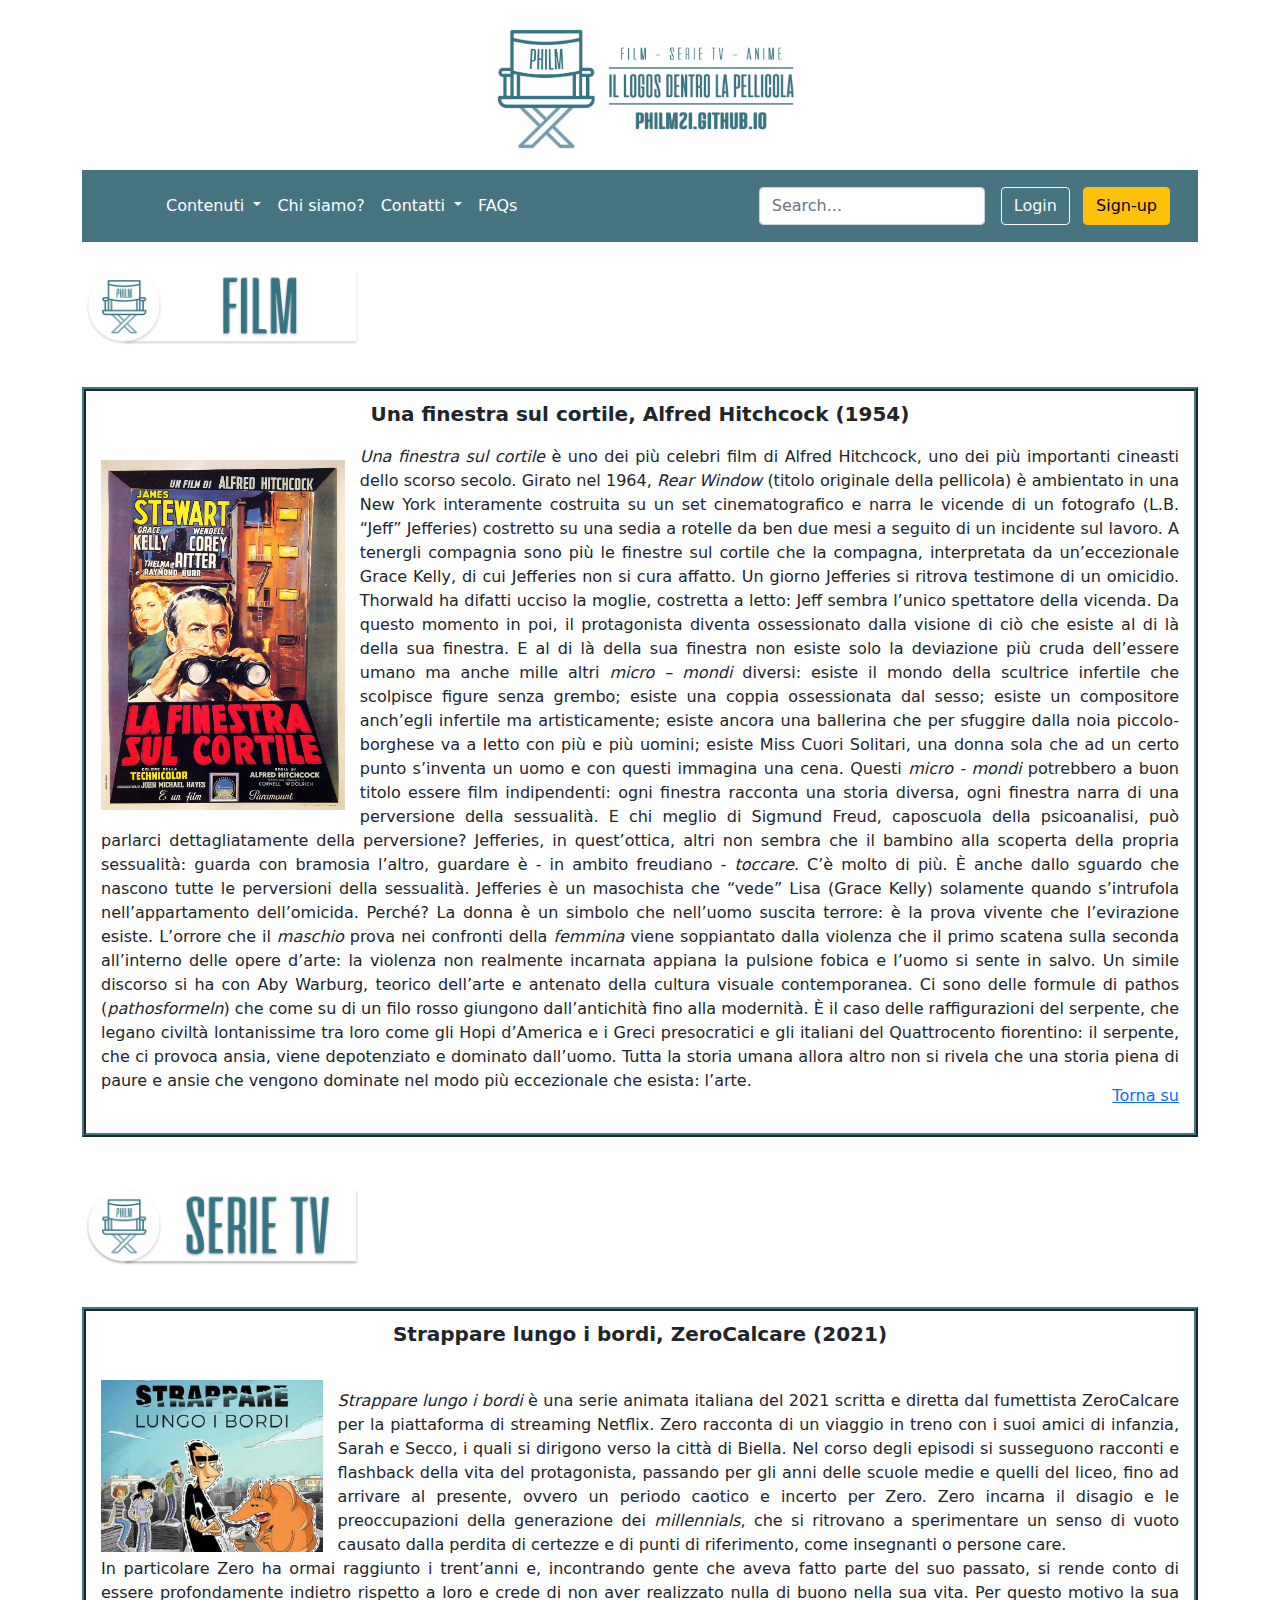
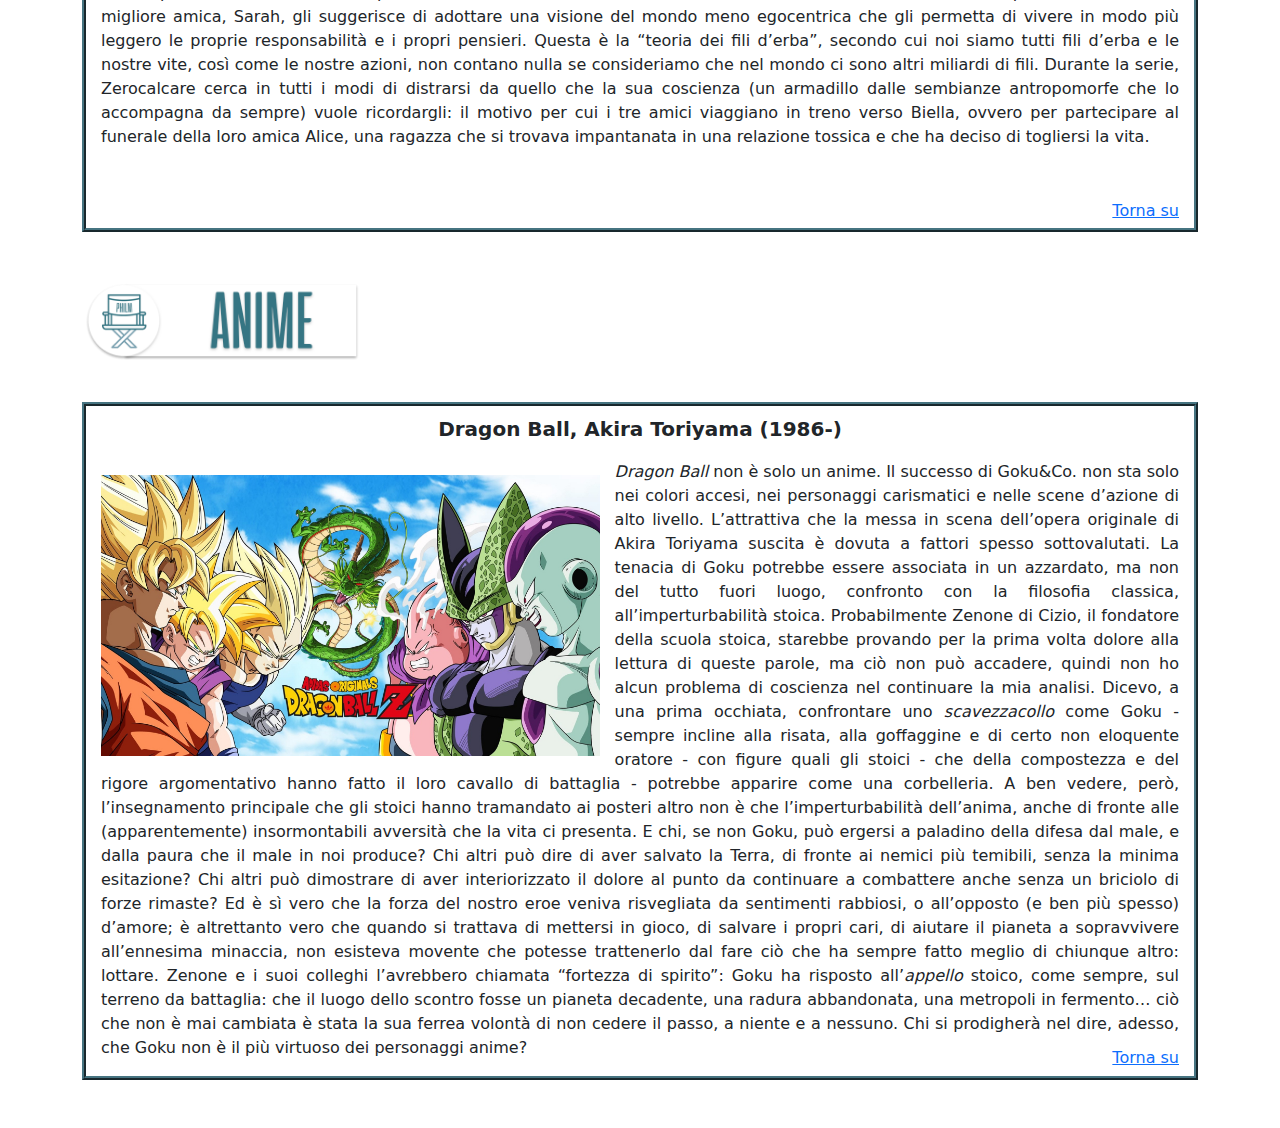
==== commit d65b0ebd: "Add files via upload" ====
--- a/index.html
+++ b/index.html
@@ -9,17 +9,19 @@
    <link href="stile.css" rel="stylesheet" type="text/css">
 
     <title>Philm</title>
-    <link rel = "icon" type = "image/png" href = "icon.jpg">
+    <link rel = "icon" type = "image/png" href = "favicon.png">
   </head>
   <body>
     <br>
     <div class="container">
-<h1><center><figure>
-<img src = "bannerdef.jpg" width="300px" 
+<div id= "sezionehome"
+  <h1><center><a href="https://philm21.github.io"><figure>
+<img src = "bannernuovo.png" width="30%" 
 alt = "PHILM, Il logos dentro la pellicola">
 <figcaption></figcaption>
-</figure></center>
+</figure></a></center>
 </h1>
+</div>
 </div>
 <div class="container">
 <header class="p-3 text-white" style="background-color: #467481;">
@@ -30,28 +32,19 @@
         </a>
 
         <ul class="nav col-12 col-lg-auto me-lg-auto mb-2 justify-content-center mb-md-0">
-          <li><a href="https://philm21.github.io/" class="nav-link px-2 text-white">Home</a></li>
 
           <li class="nav-item dropdown">
           <a class="nav-link dropdown-toggle px-2 text-white" href="#" id="navbarDropdown" role="button" data-bs-toggle="dropdown" aria-expanded="false">
             Contenuti
           </a>
           <ul class="dropdown-menu" aria-labelledby="navbarDropdown">
-            <li><a class="dropdown-item" href="#">La Mia Lista</a></li>
             <li><a class="dropdown-item" href="#sezionefilm">Film</a></li>
             <li><a class="dropdown-item" href="#sezioneserietv">Serie TV</a></li>
-            <li><a class="dropdown-item" href="#">Documentari</a></li>
             <li><a class="dropdown-item" href="#sezioneanime">Anime</a></li>
           </ul>
            
         </li>
-          <li class="nav-item dropdown">
-<a class="nav-link dropdown-toggle px-2 text-white" href="#" id="navbarDropdown" role="button" data-bs-toggle="dropdown" aria-expanded="false">
-Crew
-</a>
-<ul class="dropdown-menu" aria-labelledby="navbarDropdown">
-<li><a class="dropdown-item" href="#">Chi siamo </a></li>
- </ul>
+          <li><a href="crew.html" class="nav-link px-2 text-white">Chi siamo?</a></li>
 
            </li>
           <li class="nav-item dropdown">
@@ -59,27 +52,12 @@
             Contatti
           </a>
           <ul class="dropdown-menu" aria-labelledby="navbarDropdown">
-            <li><a class="dropdown-item" href="#">Telegram</a></li>
+            <li><a class="dropdown-item" href="https://t.me/philmdalfuturo">Telegram</a></li>
             <li><a class="dropdown-item" href="#">Facebook</a></li>
             <li><a class="dropdown-item" href="#">Twitter</a></li>
             <li><a class="dropdown-item" href="#">Instagram</a></li>
           </ul>
-
-           </li>
-<li class="nav-item dropdown">
-          <a class="nav-link dropdown-toggle px-2 text-white" href="#" id="navbarDropdown" role="button" data-bs-toggle="dropdown" aria-expanded="false">
-            Profilo
-          </a>
-          <ul class="dropdown-menu" aria-labelledby="navbarDropdown">
-            <li><a class="dropdown-item" href="#"> Sign In </a></li>
-            <li><a class="dropdown-item" href="#">Login</a></li>
-            <li><a class="dropdown-item" href="#">Logout</a></li>
-            <li><a class="dropdown-item" href="#">Impostazioni </a></li>
-          </ul>
-
-
-        </li>
-          <li><a href="#" class="nav-link px-2 text-white">FAQs</a></li>
+          <li><a href="faqs.html" class="nav-link px-2 text-white">FAQs</a></li>
         </ul>
 
         <form class="col-12 col-lg-auto mb-3 mb-lg-0 me-lg-3">
@@ -98,18 +76,31 @@
 <article>
   <div id= "sezionefilm"
   <div class="container">
-  <h1>FILM</h1>
+  <figure><img src = "targhettafilm.png" width="25%" 
+alt = "FILM">
+<figcaption></figcaption>
+</figure>
   <br>
   <div class="col-12 col-lg-auto me-lg-auto mb-2 justify-content-center mb-md-0">
-    <strong>Una finestra sul cortile, Alfred Hitchcock (1954)</strong>
-  <figure> <img src = "finestrasulcortile.jpeg"
-    width = "22%"
-    alt = "poster finestrasulcortile"></figure>
+    <div style="border: 4px ridge #467481";>
+    <div style="margin-left: 5px; margin-right: 5px; margin-top: 5px; margin-bottom: 5px; padding-top: 3px; padding-bottom: 0px;">
+      <center><p style="font-size: 20px; padding-top: 0px">
+        <strong>Una finestra sul cortile, Alfred Hitchcock (1954)</strong></center>
+        </p></div>
+  <figure> <img src = "finestrasulcortile.jpeg" width = "22%" alt = "poster finestrasulcortile" 
+  style="float:left;margin-right: 15px; margin-left: 15px; margin-top: 15px; padding-bottom: 0px;">
+</figure>
+<div style="margin-left: 15px; margin-right: 15px; margin-top: 5px; margin-bottom:15px">
+<p align="justify">
 <em>Una finestra sul cortile</em> è uno dei più celebri film di Alfred Hitchcock, uno dei più importanti cineasti dello scorso secolo. Girato nel 1964, <em>Rear Window</em> (titolo originale della pellicola) è ambientato in una New York interamente costruita su un set cinematografico e narra le vicende di un fotografo (L.B. “Jeff” Jefferies) costretto su una sedia a rotelle da ben due mesi a seguito di un incidente sul lavoro. A tenergli compagnia sono più le finestre sul cortile che la compagna, interpretata da un’eccezionale Grace Kelly, di cui Jefferies non si cura affatto. 
 Un giorno Jefferies si ritrova testimone di un omicidio. Thorwald ha difatti ucciso la moglie, costretta a letto: Jeff sembra l’unico spettatore della vicenda. Da questo momento in poi, il protagonista diventa ossessionato dalla visione di ciò che esiste al di là della sua finestra. E al di là della sua finestra non esiste solo la deviazione più cruda dell’essere umano ma anche mille altri <em>micro – mondi</em> diversi: esiste il mondo della scultrice infertile che scolpisce figure senza grembo; esiste una coppia ossessionata dal sesso; esiste un compositore anch’egli infertile ma artisticamente; esiste ancora una ballerina che per sfuggire dalla noia piccolo-borghese va a letto con più e più uomini; esiste Miss Cuori Solitari, una donna sola che ad un certo punto s’inventa un uomo e con questi immagina una cena. 
 Questi <em>micro - mondi</em> potrebbero a buon titolo essere film indipendenti: ogni finestra racconta una storia diversa, ogni finestra narra di una perversione della sessualità. E chi meglio di Sigmund Freud, caposcuola della psicoanalisi, può parlarci dettagliatamente della perversione? Jefferies, in quest’ottica, altri non sembra che il bambino alla scoperta della propria sessualità: guarda con bramosia l’altro, guardare è -  in ambito freudiano -  <em>toccare</em>. 
 C’è molto di più. È anche dallo sguardo che nascono tutte le perversioni della sessualità. Jefferies è un masochista che “vede” Lisa (Grace Kelly) solamente quando s’intrufola nell’appartamento dell’omicida. Perché? La donna è un simbolo che nell’uomo suscita terrore: è la prova vivente che l’evirazione esiste. L’orrore che il <em>maschio</em> prova nei confronti della <em>femmina</em> viene soppiantato dalla violenza che il primo scatena sulla seconda all’interno delle opere d’arte: la violenza non realmente incarnata appiana la pulsione fobica e l’uomo si sente in salvo. Un simile discorso si ha con Aby Warburg, teorico dell’arte e antenato della cultura visuale contemporanea. Ci sono delle formule di pathos (<em>pathosformeln</em>) che come su di un filo rosso giungono dall’antichità fino alla modernità. È il caso delle raffigurazioni del serpente, che legano civiltà lontanissime tra loro come gli Hopi d’America e i Greci presocratici e gli italiani del Quattrocento fiorentino: il serpente, che ci provoca ansia, viene depotenziato e dominato dall’uomo. 
 Tutta la storia umana allora altro non si rivela che una storia piena di paure e ansie che vengono dominate nel modo più eccezionale che esista: l’arte.
+<a href="#sezionehome"; style="float:right;margin-top: 15px">Torna su</a>
+<br><br></p>
+</div>
+</div>
 </div>
 </div>
 </div>
@@ -118,14 +109,28 @@
 <article>
   <div id= "sezioneserietv"
   <div class="container">
-  <h1>SERIE TV</h1>
+  <figure><img src = "targhettaserietv.png" width="25%" 
+alt = "SERIETV">
+<figcaption></figcaption>
+</figure>
   <br>
   <div class="col-12 col-lg-auto me-lg-auto mb-2 justify-content-center mb-md-0">
-    <strong>Strappare lungo i bordi, ZeroCalcare (2021)</strong>
-  <figure> <img src = "strapparelungoibordi.jpeg"
-    width = "30%"
-    alt = "poster strapparelungoibordi"></figure>
-La serie animata del fumettista ZeroCalcare racconta del un viaggio in treno di Zero e i suoi amici di infanzia. Egli, grazie ad una una sorta di ironico e satirico flusso di coscienza dall'accento romano, si fa portavoce attraverso flashback e anneddoti di tutte le preoccupazioni della generazione dei millennials.
+     <div style="border: 4px ridge #467481";>
+    <div style="margin: 5px; padding-top: 3px; padding-bottom: 0px;">
+      <center><p style="font-size: 20px">
+        <strong>Strappare lungo i bordi, ZeroCalcare (2021)</strong></center>
+        </p></div>
+  <figure> <img src = "strapparelungoibordi.jpeg" width = "20%" alt = "poster strapparelungoibordi" 
+  style="float:left;margin-right: 15px; margin-left: 15px; margin-top: 15px; padding-bottom: 0px;">
+</figure>
+<div style="margin-left: 15px; margin-right: 15px; margin-bottom: 15px; margin-top: 5px;">
+<p align="justify">
+  <br>
+<em>Strappare lungo i bordi</em> è una serie animata italiana del 2021 scritta e diretta dal fumettista ZeroCalcare per la piattaforma di streaming Netflix. Zero racconta di un viaggio in treno con i suoi amici di infanzia, Sarah e Secco, i quali si dirigono verso la città di Biella. Nel corso degli episodi  si susseguono racconti e flashback della vita del protagonista, passando per gli anni delle scuole medie e quelli del liceo, fino ad arrivare al presente, ovvero un periodo caotico e incerto per Zero. Zero incarna il disagio e le preoccupazioni della generazione dei <em>millennials</em>, che si ritrovano a sperimentare un senso di vuoto causato dalla perdita di certezze e di punti di riferimento, come insegnanti o persone care. <br>In particolare Zero ha ormai raggiunto i trent’anni e, incontrando gente che aveva fatto parte del suo passato, si rende conto di essere profondamente indietro rispetto a loro e crede di non aver realizzato nulla di buono nella sua vita. Per questo motivo la sua migliore amica, Sarah, gli suggerisce di adottare una visione del mondo meno egocentrica che gli permetta di vivere in modo più leggero le proprie responsabilità e i propri pensieri. Questa è la “teoria dei fili d’erba”, secondo cui noi siamo tutti fili d’erba e le nostre vite, così come le nostre azioni, non contano nulla se consideriamo che nel mondo ci sono altri miliardi di fili. Durante la serie, Zerocalcare cerca in tutti i modi di distrarsi da quello che la sua coscienza (un armadillo dalle sembianze antropomorfe che lo accompagna da sempre) vuole ricordargli: il motivo per cui i tre amici viaggiano in treno verso Biella, ovvero per partecipare al funerale della loro amica Alice, una ragazza che si trovava impantanata in una relazione tossica e che ha deciso di togliersi la vita.
+<a href="#sezionehome"; style="float:right;margin-top: 50px">Torna su</a></p>
+<br><br>
+</div>
+</div>
 </div>
 </div>
 </div>
@@ -134,19 +139,33 @@
 <article>
   <div id= "sezioneanime"
   <div class="container">
-  <h1>ANIME</h1>
+  <figure><img src = "targhettaanime.png" width="25%" 
+alt = "ANIME">
+<figcaption></figcaption>
+</figure>
   <br>
   <div class="col-12 col-lg-auto me-lg-auto mb-2 justify-content-center mb-md-0">
-    <strong>Dragon Ball, Akira Toriyama (1986-)</strong>
-  <figure> <img src = "dragonball.jpg"
-    width = "40%"
-    alt = "poster dragonball"></figure>
+    <div style="border: 4px ridge #467481;">
+    <div style="margin: 5px; padding-top: 3px; padding-bottom: 0px;">
+      <center><p style="font-size: 20px">
+        <strong>Dragon Ball, Akira Toriyama (1986-)</strong></center>
+        </p></div>
+  <figure> <img src = "dragonball.jpg" width = "45%" alt = "poster dragonball" 
+  style="float:left;margin-right: 15px; margin-left: 15px; margin-top: 15px; padding-bottom: 0px;">
+</figure>
+<div style="margin-left: 15px; margin-right: 15px; margin-bottom: 15px; margin-top: 5px">
+<p align="justify">
 <em>Dragon Ball</em> non è solo un anime. Il successo di Goku&Co. non sta solo nei colori accesi, nei personaggi carismatici e nelle scene d’azione di alto livello. L’attrattiva che la messa in scena dell’opera originale di Akira Toriyama suscita è dovuta a fattori spesso sottovalutati. La tenacia di Goku potrebbe essere associata in un azzardato, ma non del tutto fuori luogo, confronto con la filosofia classica, all’imperturbabilità stoica. Probabilmente Zenone di Cizio, il fondatore della scuola stoica, starebbe provando per la prima volta dolore alla lettura di queste parole, ma ciò non può accadere, quindi non ho alcun problema di coscienza nel continuare la mia analisi. Dicevo, a una prima occhiata, confrontare uno <em> scavezzacollo </em> come Goku - sempre incline alla risata, alla goffaggine e di certo non eloquente oratore - con figure quali gli stoici - che della compostezza e del rigore argomentativo hanno fatto il loro cavallo di battaglia - potrebbe apparire come una corbelleria. A ben vedere, però, l’insegnamento principale che gli stoici hanno tramandato ai posteri altro non è che l’imperturbabilità dell’anima, anche di fronte alle (apparentemente) insormontabili avversità che la vita ci presenta. E chi, se non Goku, può ergersi a paladino della difesa dal male, e dalla paura che il male in noi produce? Chi altri può dire di aver salvato la Terra, di fronte ai nemici più temibili, senza la minima esitazione? Chi altri può dimostrare di aver interiorizzato il dolore al punto da continuare a combattere anche senza un briciolo di forze rimaste? Ed è sì vero che la forza del nostro eroe veniva risvegliata da sentimenti rabbiosi, o all’opposto (e ben più spesso) d’amore; è altrettanto vero che quando si trattava di mettersi in gioco, di salvare i propri cari, di aiutare il pianeta a sopravvivere all’ennesima minaccia, non esisteva movente che potesse trattenerlo dal fare ciò che ha sempre fatto meglio di chiunque altro: lottare. Zenone e i suoi colleghi l’avrebbero chiamata “fortezza di spirito”: Goku ha risposto all’<em>appello</em> stoico, come sempre, sul terreno da battaglia: che il luogo dello scontro fosse un pianeta decadente, una radura abbandonata, una metropoli in fermento… ciò che non è mai cambiata è stata la sua ferrea volontà di non cedere il passo, a niente e a nessuno.
 Chi si prodigherà nel dire, adesso, che Goku non è il più virtuoso dei personaggi anime?
+<a href="#sezionehome"; style="float:right;margin-top: 10px">Torna su</a></p>
+</div>
+</div>
 </div>
 </div>
 </div>
 </article>
+<br><br>
+
 
     <!-- Optional JavaScript; choose one of the two! -->
 
@@ -160,4 +179,3 @@
     -->
   </body>
 </html>
-
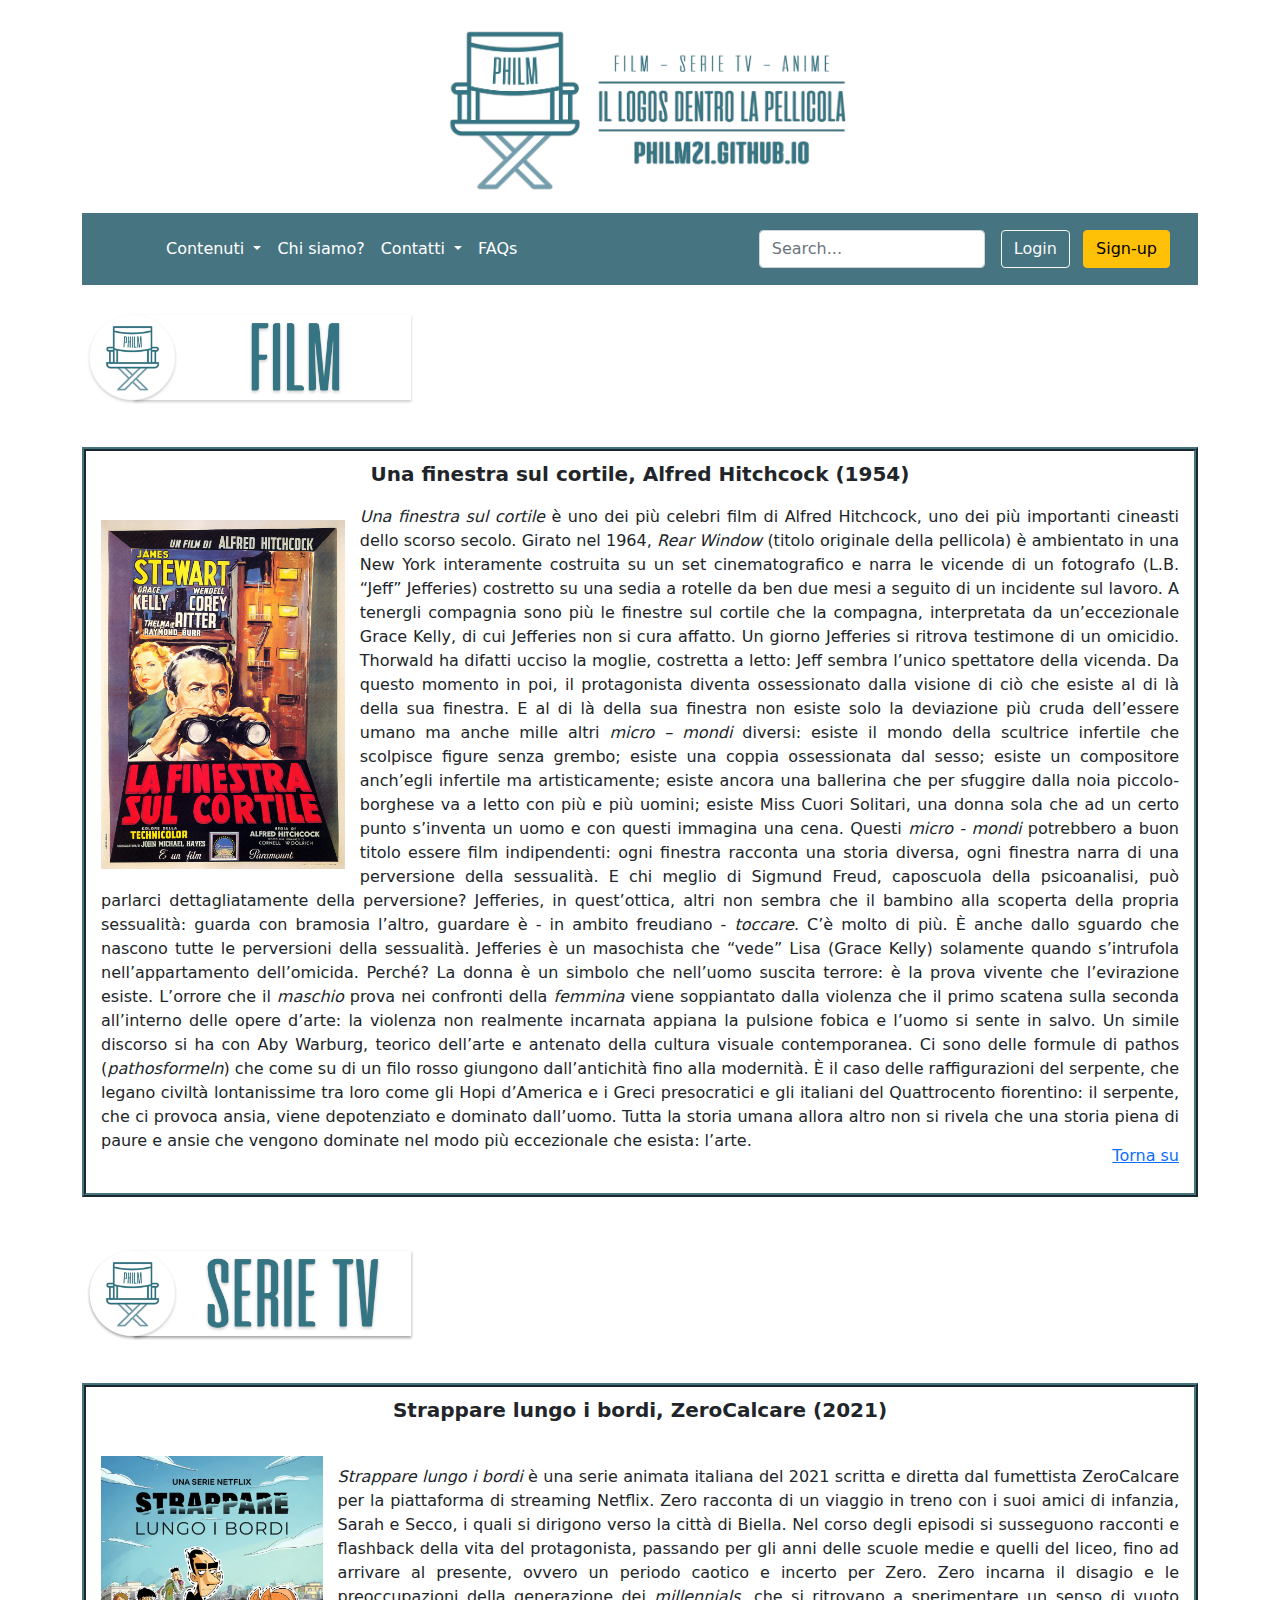
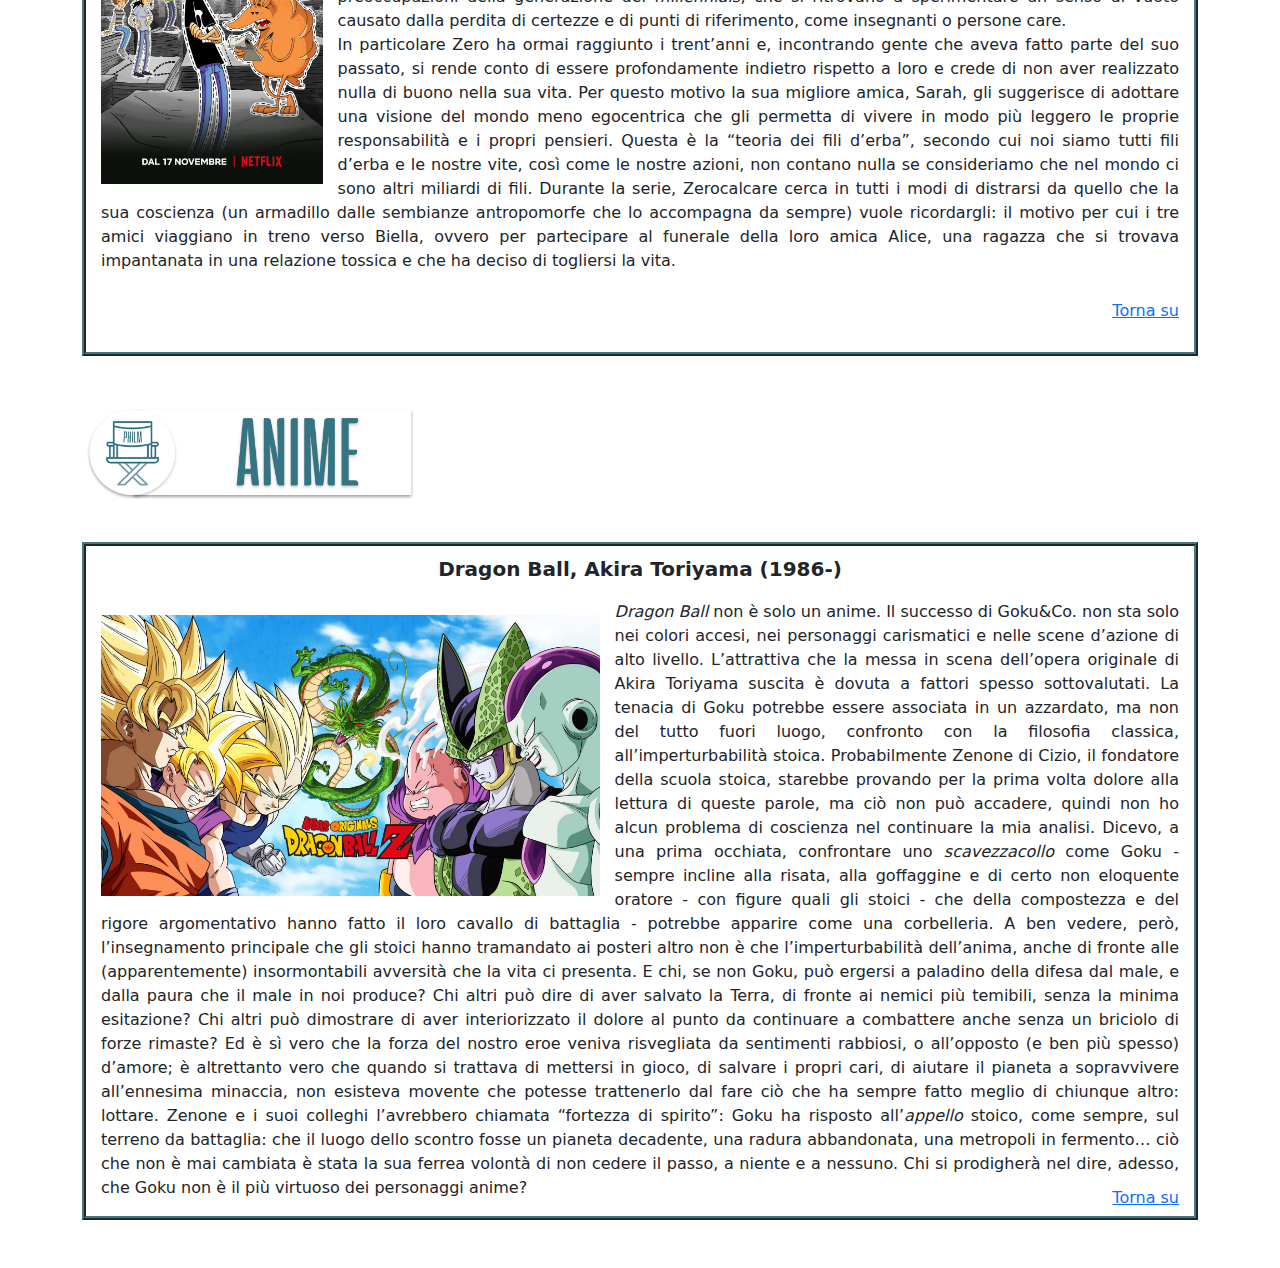
==== commit 26b6a17b: "Add files via upload" ====
--- a/index.html
+++ b/index.html
@@ -16,7 +16,7 @@
     <div class="container">
 <div id= "sezionehome"
   <h1><center><a href="https://philm21.github.io"><figure>
-<img src = "bannernuovo.png" width="30%" 
+<img src = "bannernuovo.png" width ="40%" 
 alt = "PHILM, Il logos dentro la pellicola">
 <figcaption></figcaption>
 </figure></a></center>
@@ -76,7 +76,7 @@
 <article>
   <div id= "sezionefilm"
   <div class="container">
-  <figure><img src = "targhettafilm.png" width="25%" 
+  <figure><img src = "targhettafilm.png" width="30%" 
 alt = "FILM">
 <figcaption></figcaption>
 </figure>
@@ -109,7 +109,7 @@
 <article>
   <div id= "sezioneserietv"
   <div class="container">
-  <figure><img src = "targhettaserietv.png" width="25%" 
+  <figure><img src = "targhettaserietv.png" width="30%" 
 alt = "SERIETV">
 <figcaption></figcaption>
 </figure>
@@ -139,7 +139,7 @@
 <article>
   <div id= "sezioneanime"
   <div class="container">
-  <figure><img src = "targhettaanime.png" width="25%" 
+  <figure><img src = "targhettaanime.png" width="30%" 
 alt = "ANIME">
 <figcaption></figcaption>
 </figure>
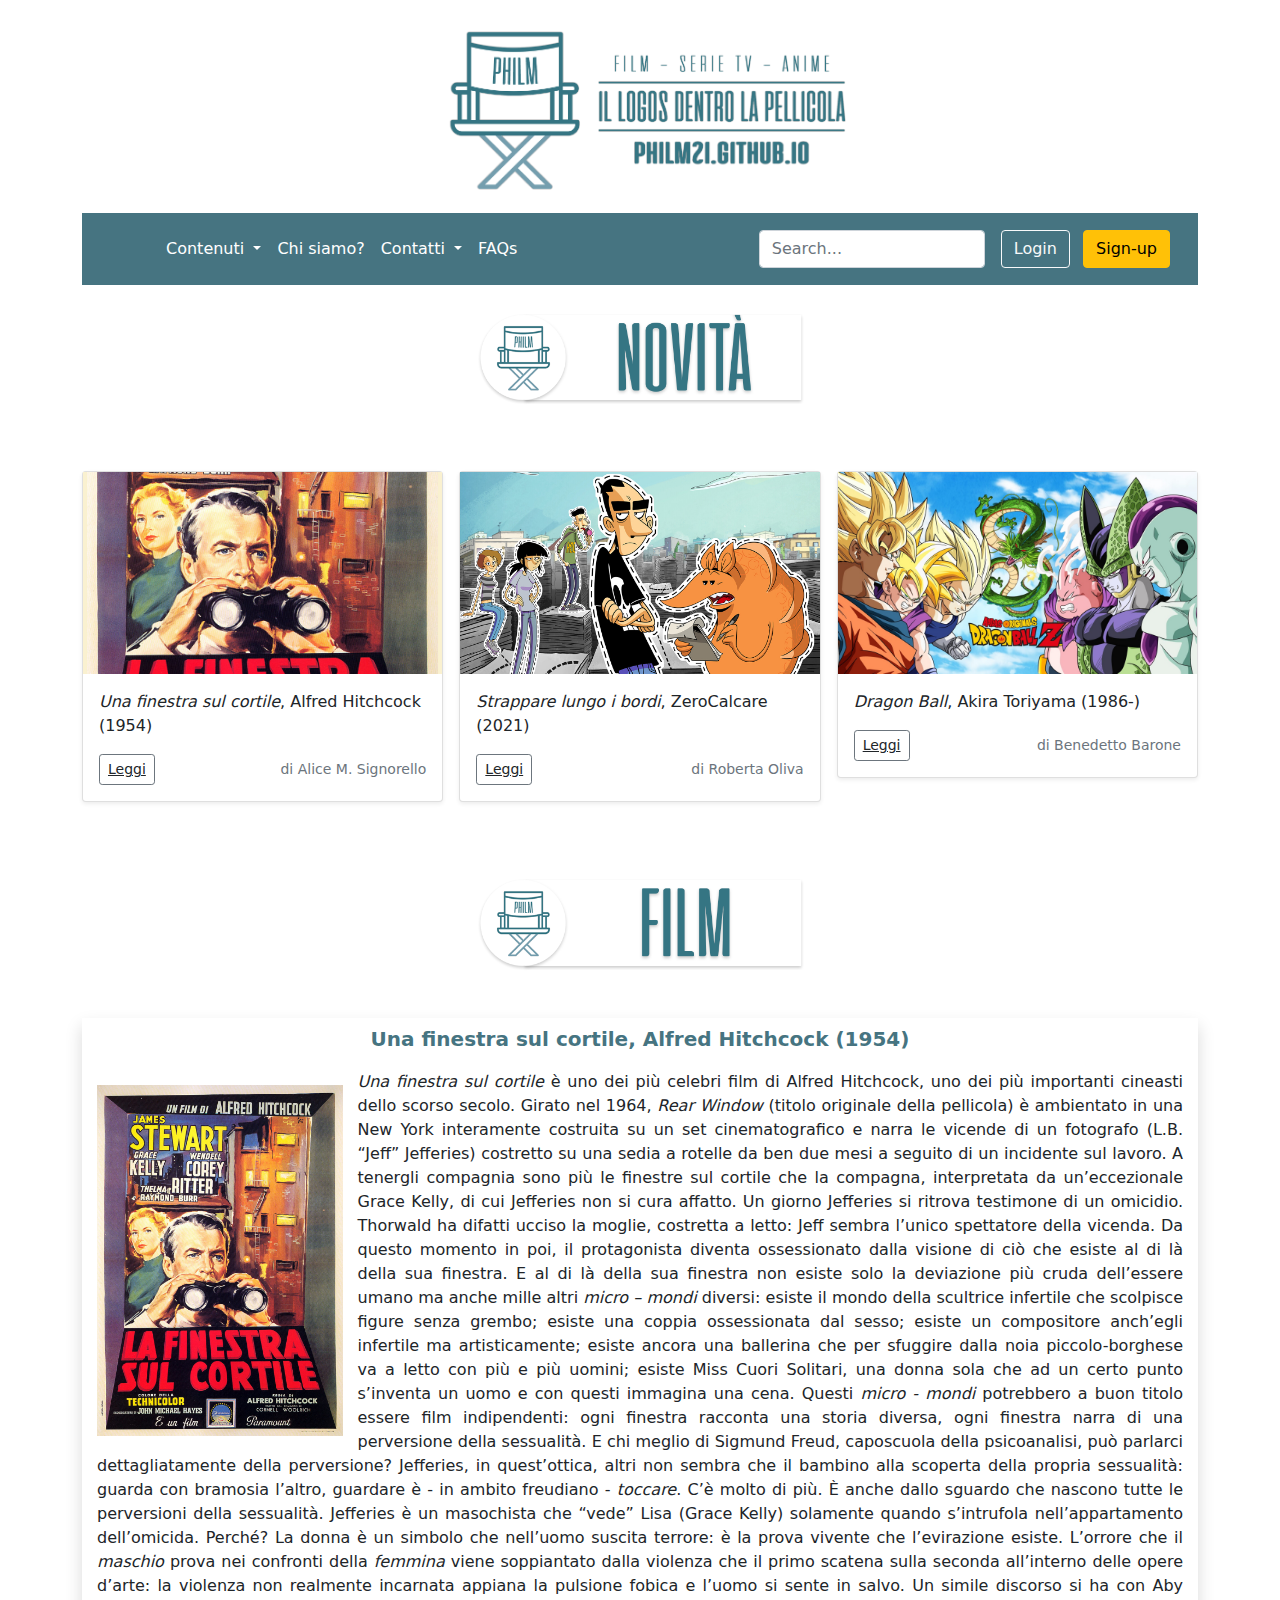
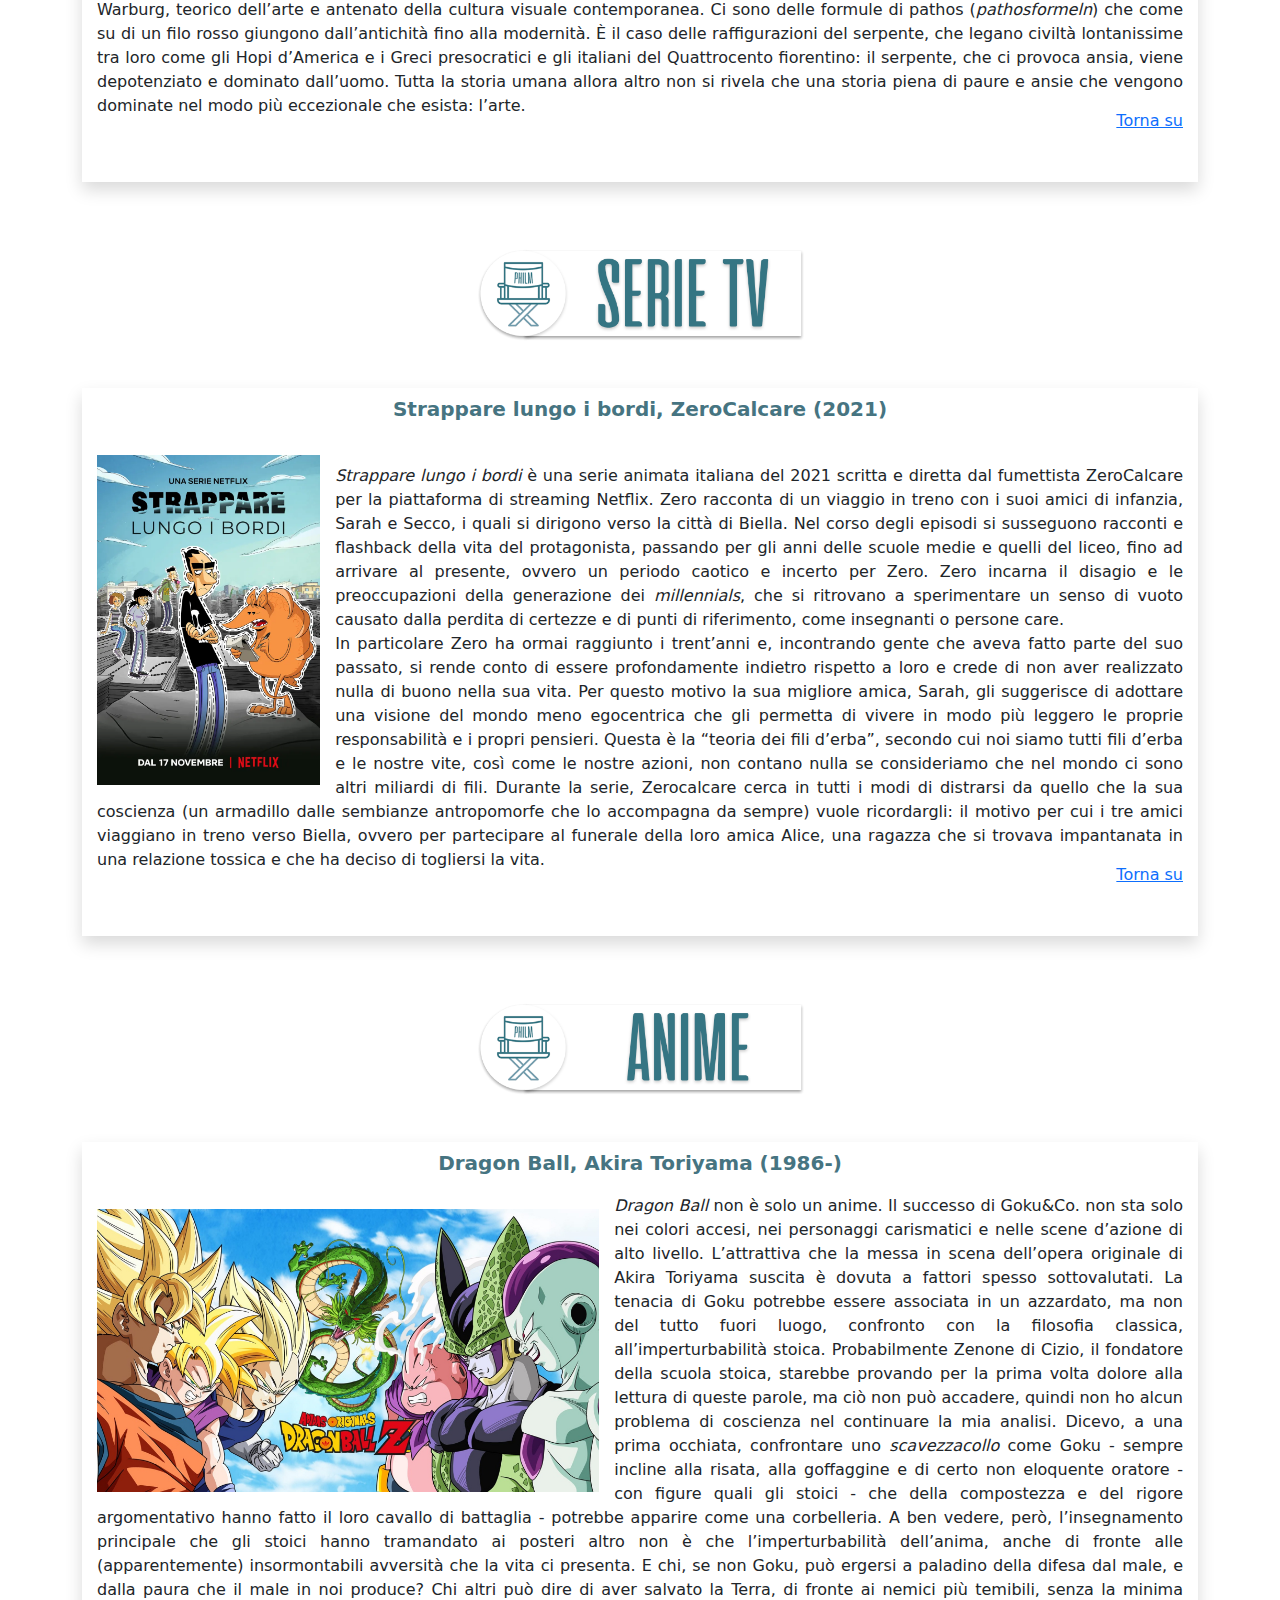
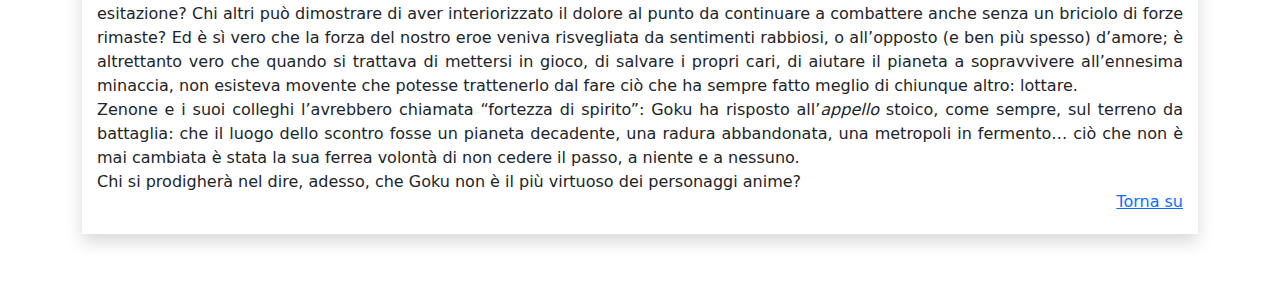
==== commit ec3d96b1: "Add files via upload" ====
--- a/index.html
+++ b/index.html
@@ -28,7 +28,8 @@
     <div class="container">
       <div class="d-flex flex-wrap align-items-center justify-content-center justify-content-lg-start">
         <a href="/" class="d-flex align-items-center mb-2 mb-lg-0 text-white text-decoration-none">
-          <svg class="bi me-2" width="40" height="32" role="img" aria-label="Bootstrap"><use xlink:href="#bootstrap"/></svg>
+          <svg class="bi me-2" width="40" height="32" role="img" aria-label="Bootstrap"><use xlink:href=""></use>
+          </svg>
         </a>
 
         <ul class="nav col-12 col-lg-auto me-lg-auto mb-2 justify-content-center mb-md-0">
@@ -53,9 +54,7 @@
           </a>
           <ul class="dropdown-menu" aria-labelledby="navbarDropdown">
             <li><a class="dropdown-item" href="https://t.me/philmdalfuturo">Telegram</a></li>
-            <li><a class="dropdown-item" href="#">Facebook</a></li>
-            <li><a class="dropdown-item" href="#">Twitter</a></li>
-            <li><a class="dropdown-item" href="#">Instagram</a></li>
+            <li><a class="dropdown-item" href="https://www.instagram.com/philmdalfuturo/">Instagram</a></li>
           </ul>
           <li><a href="faqs.html" class="nav-link px-2 text-white">FAQs</a></li>
         </ul>
@@ -73,19 +72,78 @@
   </div>
   </header>
 <br>
+<main>
+  <div class="container">
+    <center><figure><img src = "targhettanovita.png" width="30%" 
+alt = "FILM">
+<figcaption></figcaption>
+</figure></center>
+<div class="album py-5">
+    
+
+      <div class="row row-cols-1 row-cols-sm-2 row-cols-md-3 g-3">
+        <div class="col">
+          <div class="card shadow-sm">
+            <svg class="bd-placeholder-img card-img-top" width="100%" height="0" xmlns="http://www.w3.org/2000/svg" role="img" aria-label="Placeholder: Thumbnail" preserveAspectRatio="xMidYMid slice" focusable="false"><figure><img src="finestrasulcortileant.jpg" width="100%"></figure><title>Placeholder</title><rect width="100%" height="100%" fill="#55595c"/><text x="50%" y="50%" fill="#eceeef" dy=".3em"></text></svg>
+
+            <div class="card-body">
+              <p class="card-text"><em>Una finestra sul cortile</em>, Alfred Hitchcock (1954)</p>
+              <div class="d-flex justify-content-between align-items-center">
+                <div class="btn-group">
+                  <button type="button" class="btn btn-sm btn-outline-secondary"><a href="#finestrasulcortile" class="text-dark">Leggi</a></button>
+                </div>
+                <small class="text-muted">di Alice M. Signorello</small>
+              </div>
+            </div>
+          </div>
+        </div>
+        <div class="col">
+          <div class="card shadow-sm">
+            <svg class="bd-placeholder-img card-img-top" width="100%" height="0" xmlns="http://www.w3.org/2000/svg" role="img" aria-label="Placeholder: Thumbnail" preserveAspectRatio="xMidYMid slice" focusable="false"><figure><img src="strapparelungoibordiant.jpeg" width="100%"></figure><title>Placeholder</title><rect width="100%" height="100%" fill="#55595c"/><text x="50%" y="50%" fill="#eceeef" dy=".3em"></text></svg>
+
+            <div class="card-body">
+              <p class="card-text"><em>Strappare lungo i bordi</em>, ZeroCalcare (2021)</p>
+              <div class="d-flex justify-content-between align-items-center">
+                <div class="btn-group">
+                  <button type="button" class="btn btn-sm btn-outline-secondary"><a href="#strapparelungoibordi"class="text-dark">Leggi</a></button>
+                </div>
+                <small class="text-muted">di Roberta Oliva</small>
+              </div>
+            </div>
+          </div>
+        </div>
+        <div class="col">
+          <div class="card shadow-sm">
+            <svg class="bd-placeholder-img card-img-top" width="100%" height="0" xmlns="http://www.w3.org/2000/svg" role="img" aria-label="Placeholder: Thumbnail" preserveAspectRatio="xMidYMid slice" focusable="false"><figure><img src="dragonball.jpg" width="100%"></figure><title>Placeholder</title><rect width="100%" height="100%" fill="#55595c"/><text x="50%" y="50%" fill="#eceeef" dy=".3em"></text></svg>
+
+            <div class="card-body">
+              <p class="card-text"><em>Dragon Ball</em>, Akira Toriyama (1986-)</p>
+              <div class="d-flex justify-content-between align-items-center">
+                <div class="btn-group">
+                  <button type="button" class="btn btn-sm btn-outline-secondary"><a href="#dragonball"class="text-dark">Leggi</a></button>
+                </div>
+                <small class="text-muted">di Benedetto Barone</small>
+              </div>
+            </div>
+          </div>
+        </div>
+      </div>
+    </main>
+<br>
 <article>
   <div id= "sezionefilm"
   <div class="container">
-  <figure><img src = "targhettafilm.png" width="30%" 
+  <center><figure><img src = "targhettafilm.png" width="30%" 
 alt = "FILM">
 <figcaption></figcaption>
-</figure>
-  <br>
-  <div class="col-12 col-lg-auto me-lg-auto mb-2 justify-content-center mb-md-0">
-    <div style="border: 4px ridge #467481";>
+</figure></center>
+  <br>
+  <div id= "finestrasulcortile"
+  <div class="col-12 col-lg-auto me-lg-auto mb-2 justify-content-center mb-md-0 shadow">
+    <div style="border: 0px ridge #467481";>
     <div style="margin-left: 5px; margin-right: 5px; margin-top: 5px; margin-bottom: 5px; padding-top: 3px; padding-bottom: 0px;">
-      <center><p style="font-size: 20px; padding-top: 0px">
-        <strong>Una finestra sul cortile, Alfred Hitchcock (1954)</strong></center>
+      <center><p style="font-size: 20px; padding-top: 3px;"><font color = "#467481">
+        <strong>Una finestra sul cortile, Alfred Hitchcock (1954)</strong></font></center>
         </p></div>
   <figure> <img src = "finestrasulcortile.jpeg" width = "22%" alt = "poster finestrasulcortile" 
   style="float:left;margin-right: 15px; margin-left: 15px; margin-top: 15px; padding-bottom: 0px;">
@@ -97,8 +155,9 @@
 Questi <em>micro - mondi</em> potrebbero a buon titolo essere film indipendenti: ogni finestra racconta una storia diversa, ogni finestra narra di una perversione della sessualità. E chi meglio di Sigmund Freud, caposcuola della psicoanalisi, può parlarci dettagliatamente della perversione? Jefferies, in quest’ottica, altri non sembra che il bambino alla scoperta della propria sessualità: guarda con bramosia l’altro, guardare è -  in ambito freudiano -  <em>toccare</em>. 
 C’è molto di più. È anche dallo sguardo che nascono tutte le perversioni della sessualità. Jefferies è un masochista che “vede” Lisa (Grace Kelly) solamente quando s’intrufola nell’appartamento dell’omicida. Perché? La donna è un simbolo che nell’uomo suscita terrore: è la prova vivente che l’evirazione esiste. L’orrore che il <em>maschio</em> prova nei confronti della <em>femmina</em> viene soppiantato dalla violenza che il primo scatena sulla seconda all’interno delle opere d’arte: la violenza non realmente incarnata appiana la pulsione fobica e l’uomo si sente in salvo. Un simile discorso si ha con Aby Warburg, teorico dell’arte e antenato della cultura visuale contemporanea. Ci sono delle formule di pathos (<em>pathosformeln</em>) che come su di un filo rosso giungono dall’antichità fino alla modernità. È il caso delle raffigurazioni del serpente, che legano civiltà lontanissime tra loro come gli Hopi d’America e i Greci presocratici e gli italiani del Quattrocento fiorentino: il serpente, che ci provoca ansia, viene depotenziato e dominato dall’uomo. 
 Tutta la storia umana allora altro non si rivela che una storia piena di paure e ansie che vengono dominate nel modo più eccezionale che esista: l’arte.
-<a href="#sezionehome"; style="float:right;margin-top: 15px">Torna su</a>
-<br><br></p>
+<a href="#sezionehome"; style="float:right;margin-top: 15px">Torna su</a></p>
+<br><br>
+</div>
 </div>
 </div>
 </div>
@@ -109,16 +168,17 @@
 <article>
   <div id= "sezioneserietv"
   <div class="container">
-  <figure><img src = "targhettaserietv.png" width="30%" 
+  <center><figure><img src = "targhettaserietv.png" width="30%" 
 alt = "SERIETV">
 <figcaption></figcaption>
-</figure>
-  <br>
-  <div class="col-12 col-lg-auto me-lg-auto mb-2 justify-content-center mb-md-0">
-     <div style="border: 4px ridge #467481";>
+</figure></center>
+  <br>
+  <div id= "strapparelungoibordi">
+  <div class="col-12 col-lg-auto me-lg-auto mb-2 justify-content-center mb-md-0 shadow">
+     <div style="border: 0px ridge #467481";>
     <div style="margin: 5px; padding-top: 3px; padding-bottom: 0px;">
-      <center><p style="font-size: 20px">
-        <strong>Strappare lungo i bordi, ZeroCalcare (2021)</strong></center>
+      <center><p style="font-size: 20px; padding-top: 3px;"><font color = "#467481">
+        <strong>Strappare lungo i bordi, ZeroCalcare (2021)</strong></font></center>
         </p></div>
   <figure> <img src = "strapparelungoibordi.jpeg" width = "20%" alt = "poster strapparelungoibordi" 
   style="float:left;margin-right: 15px; margin-left: 15px; margin-top: 15px; padding-bottom: 0px;">
@@ -127,8 +187,9 @@
 <p align="justify">
   <br>
 <em>Strappare lungo i bordi</em> è una serie animata italiana del 2021 scritta e diretta dal fumettista ZeroCalcare per la piattaforma di streaming Netflix. Zero racconta di un viaggio in treno con i suoi amici di infanzia, Sarah e Secco, i quali si dirigono verso la città di Biella. Nel corso degli episodi  si susseguono racconti e flashback della vita del protagonista, passando per gli anni delle scuole medie e quelli del liceo, fino ad arrivare al presente, ovvero un periodo caotico e incerto per Zero. Zero incarna il disagio e le preoccupazioni della generazione dei <em>millennials</em>, che si ritrovano a sperimentare un senso di vuoto causato dalla perdita di certezze e di punti di riferimento, come insegnanti o persone care. <br>In particolare Zero ha ormai raggiunto i trent’anni e, incontrando gente che aveva fatto parte del suo passato, si rende conto di essere profondamente indietro rispetto a loro e crede di non aver realizzato nulla di buono nella sua vita. Per questo motivo la sua migliore amica, Sarah, gli suggerisce di adottare una visione del mondo meno egocentrica che gli permetta di vivere in modo più leggero le proprie responsabilità e i propri pensieri. Questa è la “teoria dei fili d’erba”, secondo cui noi siamo tutti fili d’erba e le nostre vite, così come le nostre azioni, non contano nulla se consideriamo che nel mondo ci sono altri miliardi di fili. Durante la serie, Zerocalcare cerca in tutti i modi di distrarsi da quello che la sua coscienza (un armadillo dalle sembianze antropomorfe che lo accompagna da sempre) vuole ricordargli: il motivo per cui i tre amici viaggiano in treno verso Biella, ovvero per partecipare al funerale della loro amica Alice, una ragazza che si trovava impantanata in una relazione tossica e che ha deciso di togliersi la vita.
-<a href="#sezionehome"; style="float:right;margin-top: 50px">Torna su</a></p>
+<a href="#sezionehome"; style="float:right;margin-top: 15px">Torna su</a></p>
 <br><br>
+</div>
 </div>
 </div>
 </div>
@@ -139,25 +200,27 @@
 <article>
   <div id= "sezioneanime"
   <div class="container">
-  <figure><img src = "targhettaanime.png" width="30%" 
+  <center><figure><img src = "targhettaanime.png" width="30%" 
 alt = "ANIME">
 <figcaption></figcaption>
-</figure>
-  <br>
-  <div class="col-12 col-lg-auto me-lg-auto mb-2 justify-content-center mb-md-0">
-    <div style="border: 4px ridge #467481;">
+</figure></center>
+  <br>
+  <div id= "dragonball">
+  <div class="col-12 col-lg-auto me-lg-auto mb-2 justify-content-center mb-md-0 shadow">
+    <div style="border: 0px ridge #467481;">
     <div style="margin: 5px; padding-top: 3px; padding-bottom: 0px;">
-      <center><p style="font-size: 20px">
-        <strong>Dragon Ball, Akira Toriyama (1986-)</strong></center>
+      <center><p style="font-size: 20px; padding-top: 3px;"><font color = "#467481">
+        <strong>Dragon Ball, Akira Toriyama (1986-)</strong></font></center>
         </p></div>
   <figure> <img src = "dragonball.jpg" width = "45%" alt = "poster dragonball" 
   style="float:left;margin-right: 15px; margin-left: 15px; margin-top: 15px; padding-bottom: 0px;">
 </figure>
 <div style="margin-left: 15px; margin-right: 15px; margin-bottom: 15px; margin-top: 5px">
 <p align="justify">
-<em>Dragon Ball</em> non è solo un anime. Il successo di Goku&Co. non sta solo nei colori accesi, nei personaggi carismatici e nelle scene d’azione di alto livello. L’attrattiva che la messa in scena dell’opera originale di Akira Toriyama suscita è dovuta a fattori spesso sottovalutati. La tenacia di Goku potrebbe essere associata in un azzardato, ma non del tutto fuori luogo, confronto con la filosofia classica, all’imperturbabilità stoica. Probabilmente Zenone di Cizio, il fondatore della scuola stoica, starebbe provando per la prima volta dolore alla lettura di queste parole, ma ciò non può accadere, quindi non ho alcun problema di coscienza nel continuare la mia analisi. Dicevo, a una prima occhiata, confrontare uno <em> scavezzacollo </em> come Goku - sempre incline alla risata, alla goffaggine e di certo non eloquente oratore - con figure quali gli stoici - che della compostezza e del rigore argomentativo hanno fatto il loro cavallo di battaglia - potrebbe apparire come una corbelleria. A ben vedere, però, l’insegnamento principale che gli stoici hanno tramandato ai posteri altro non è che l’imperturbabilità dell’anima, anche di fronte alle (apparentemente) insormontabili avversità che la vita ci presenta. E chi, se non Goku, può ergersi a paladino della difesa dal male, e dalla paura che il male in noi produce? Chi altri può dire di aver salvato la Terra, di fronte ai nemici più temibili, senza la minima esitazione? Chi altri può dimostrare di aver interiorizzato il dolore al punto da continuare a combattere anche senza un briciolo di forze rimaste? Ed è sì vero che la forza del nostro eroe veniva risvegliata da sentimenti rabbiosi, o all’opposto (e ben più spesso) d’amore; è altrettanto vero che quando si trattava di mettersi in gioco, di salvare i propri cari, di aiutare il pianeta a sopravvivere all’ennesima minaccia, non esisteva movente che potesse trattenerlo dal fare ciò che ha sempre fatto meglio di chiunque altro: lottare. Zenone e i suoi colleghi l’avrebbero chiamata “fortezza di spirito”: Goku ha risposto all’<em>appello</em> stoico, come sempre, sul terreno da battaglia: che il luogo dello scontro fosse un pianeta decadente, una radura abbandonata, una metropoli in fermento… ciò che non è mai cambiata è stata la sua ferrea volontà di non cedere il passo, a niente e a nessuno.
+<em>Dragon Ball</em> non è solo un anime. Il successo di Goku&Co. non sta solo nei colori accesi, nei personaggi carismatici e nelle scene d’azione di alto livello. L’attrattiva che la messa in scena dell’opera originale di Akira Toriyama suscita è dovuta a fattori spesso sottovalutati. La tenacia di Goku potrebbe essere associata in un azzardato, ma non del tutto fuori luogo, confronto con la filosofia classica, all’imperturbabilità stoica. Probabilmente Zenone di Cizio, il fondatore della scuola stoica, starebbe provando per la prima volta dolore alla lettura di queste parole, ma ciò non può accadere, quindi non ho alcun problema di coscienza nel continuare la mia analisi. Dicevo, a una prima occhiata, confrontare uno <em> scavezzacollo </em> come Goku - sempre incline alla risata, alla goffaggine e di certo non eloquente oratore - con figure quali gli stoici - che della compostezza e del rigore argomentativo hanno fatto il loro cavallo di battaglia - potrebbe apparire come una corbelleria. A ben vedere, però, l’insegnamento principale che gli stoici hanno tramandato ai posteri altro non è che l’imperturbabilità dell’anima, anche di fronte alle (apparentemente) insormontabili avversità che la vita ci presenta. E chi, se non Goku, può ergersi a paladino della difesa dal male, e dalla paura che il male in noi produce? Chi altri può dire di aver salvato la Terra, di fronte ai nemici più temibili, senza la minima esitazione? Chi altri può dimostrare di aver interiorizzato il dolore al punto da continuare a combattere anche senza un briciolo di forze rimaste? Ed è sì vero che la forza del nostro eroe veniva risvegliata da sentimenti rabbiosi, o all’opposto (e ben più spesso) d’amore; è altrettanto vero che quando si trattava di mettersi in gioco, di salvare i propri cari, di aiutare il pianeta a sopravvivere all’ennesima minaccia, non esisteva movente che potesse trattenerlo dal fare ciò che ha sempre fatto meglio di chiunque altro: lottare. <br>Zenone e i suoi colleghi l’avrebbero chiamata “fortezza di spirito”: Goku ha risposto all’<em>appello</em> stoico, come sempre, sul terreno da battaglia: che il luogo dello scontro fosse un pianeta decadente, una radura abbandonata, una metropoli in fermento… ciò che non è mai cambiata è stata la sua ferrea volontà di non cedere il passo, a niente e a nessuno.<br>
 Chi si prodigherà nel dire, adesso, che Goku non è il più virtuoso dei personaggi anime?
-<a href="#sezionehome"; style="float:right;margin-top: 10px">Torna su</a></p>
+<a href="#sezionehome"; style="float:right;margin-top: 20px">Torna su</a></p><br>
+</div>
 </div>
 </div>
 </div>
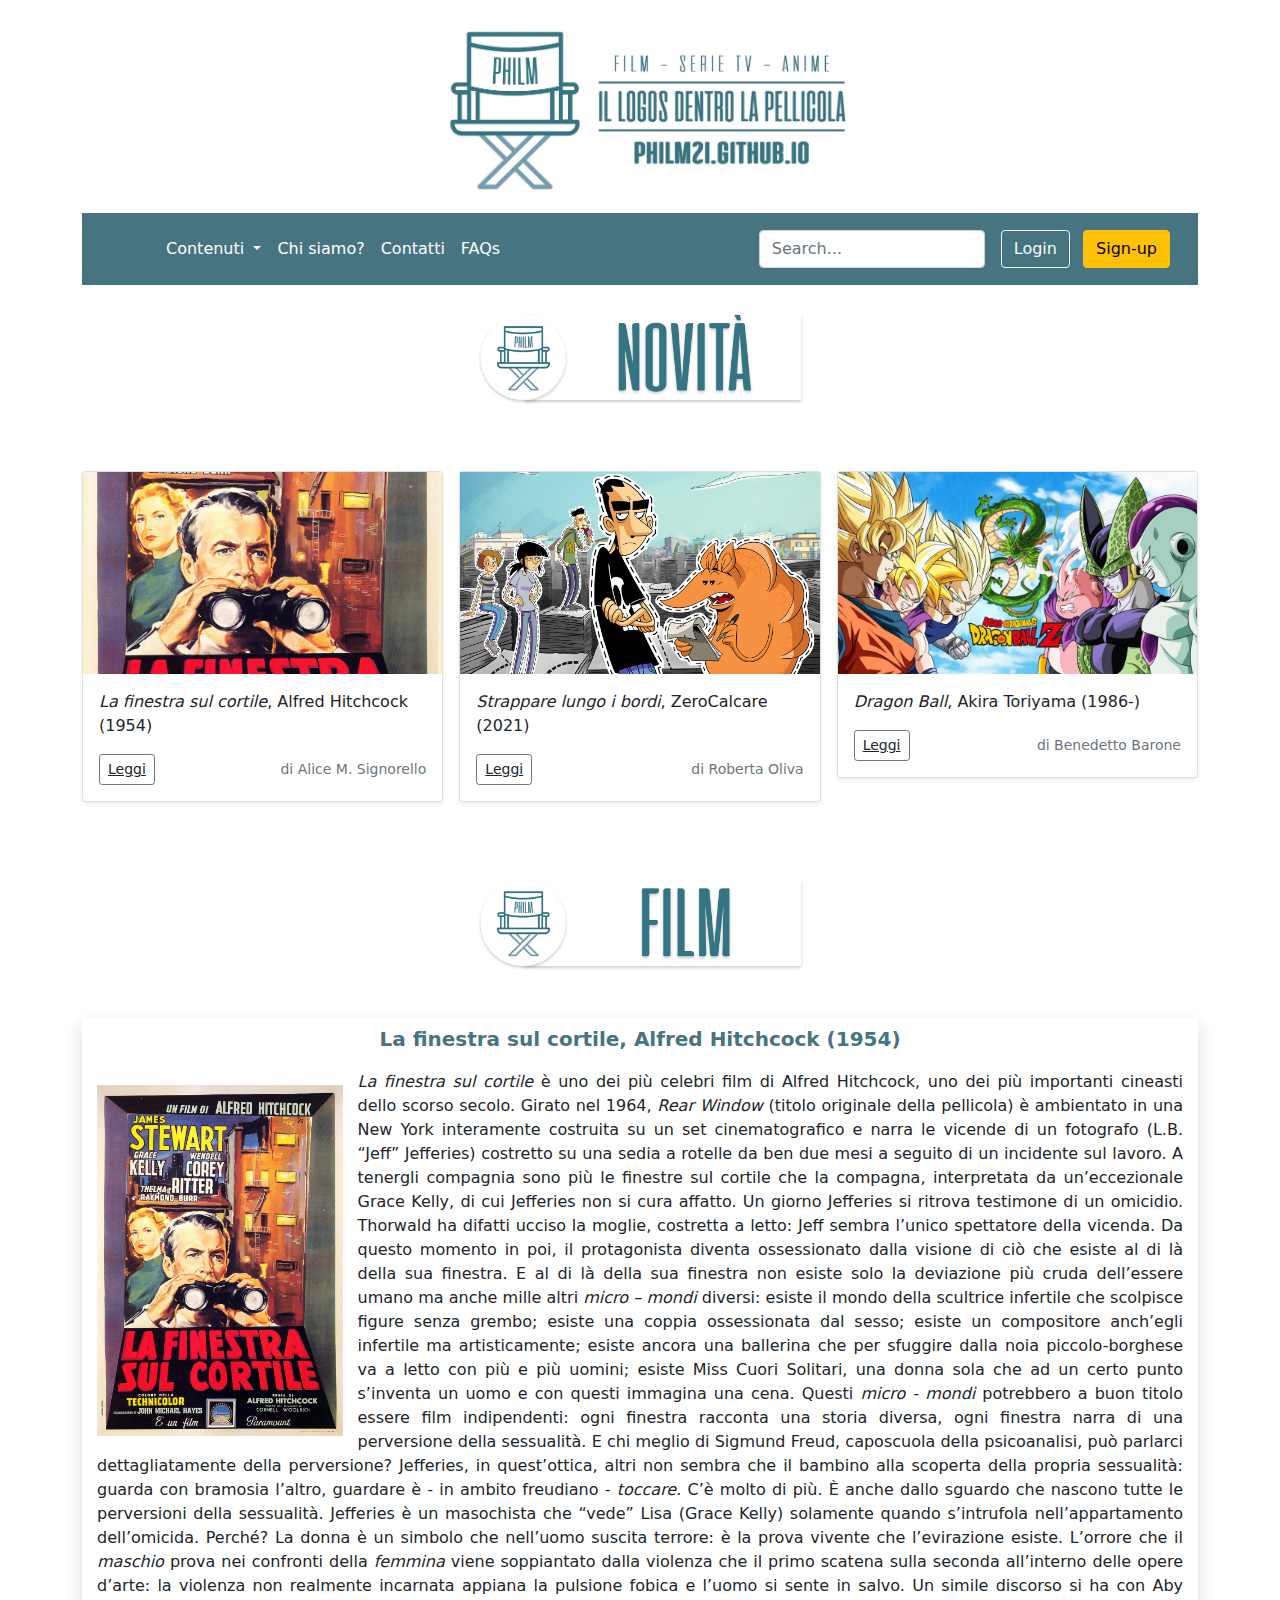
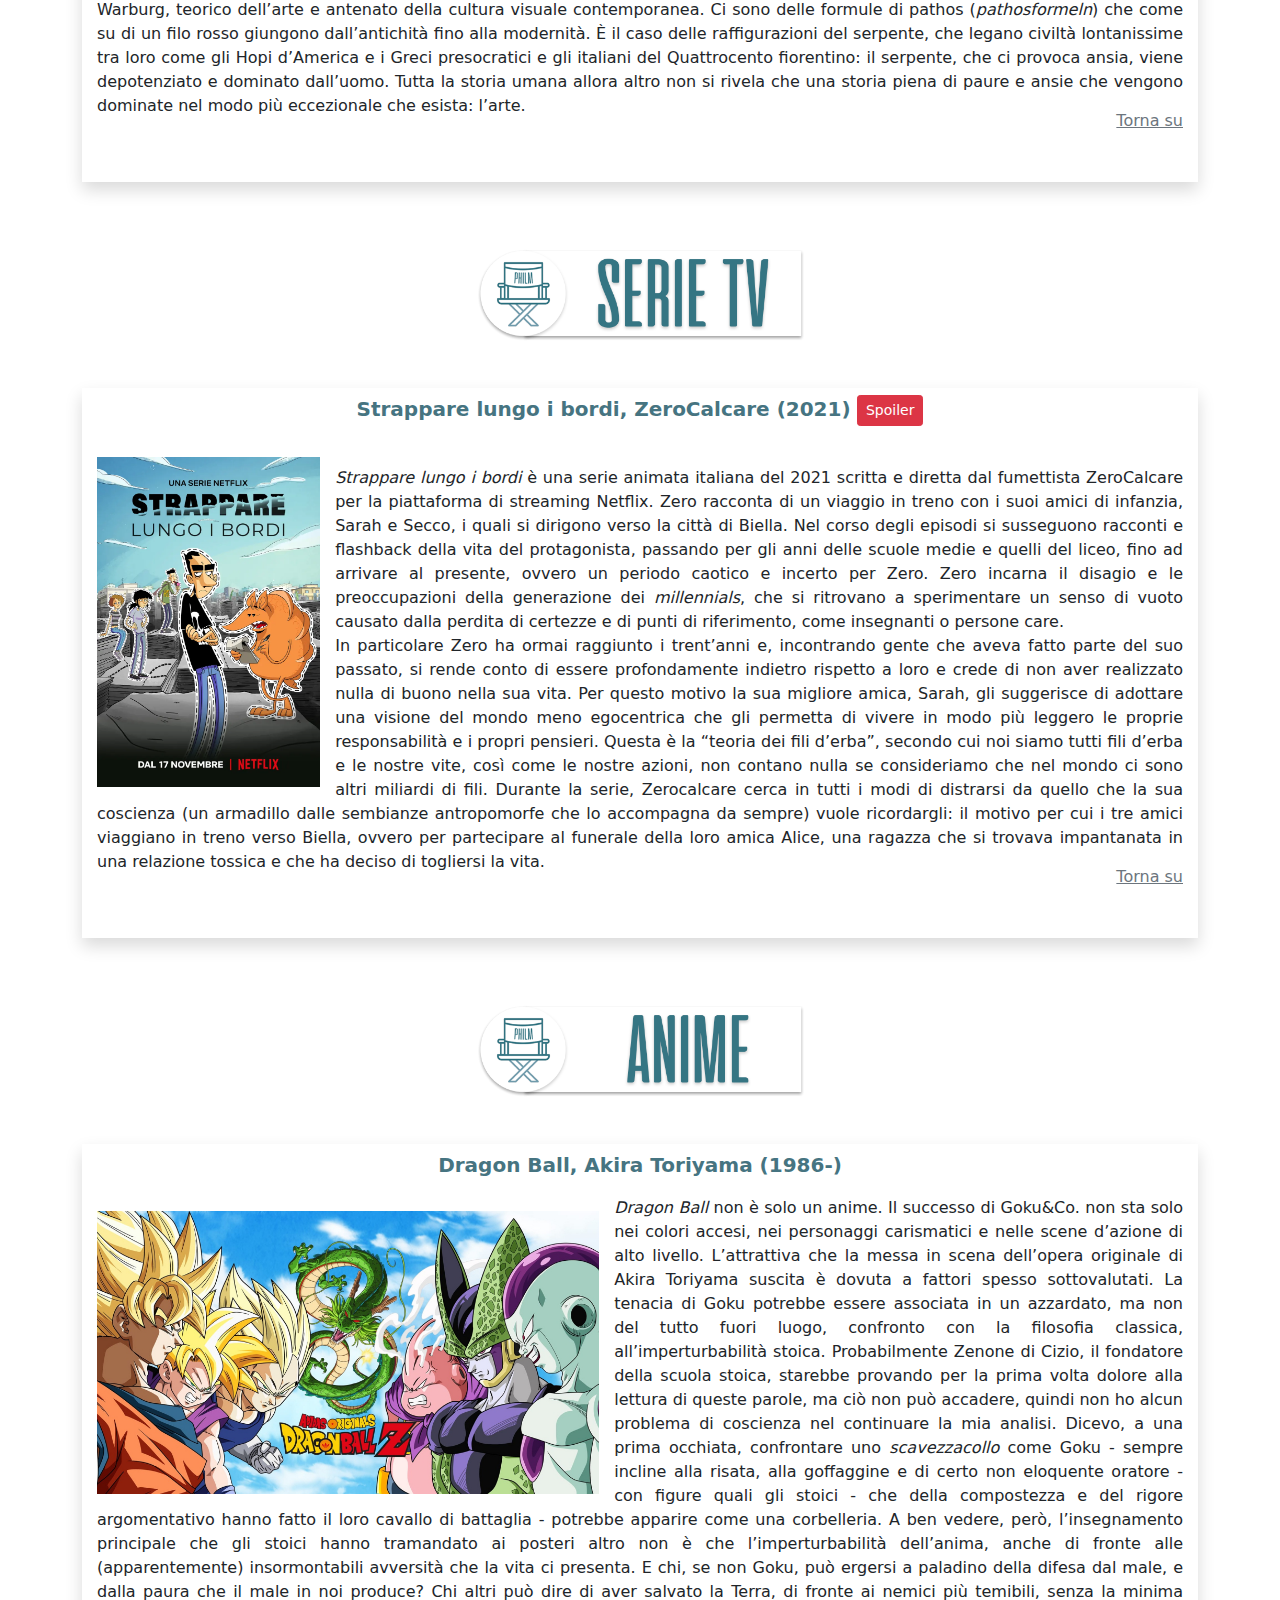
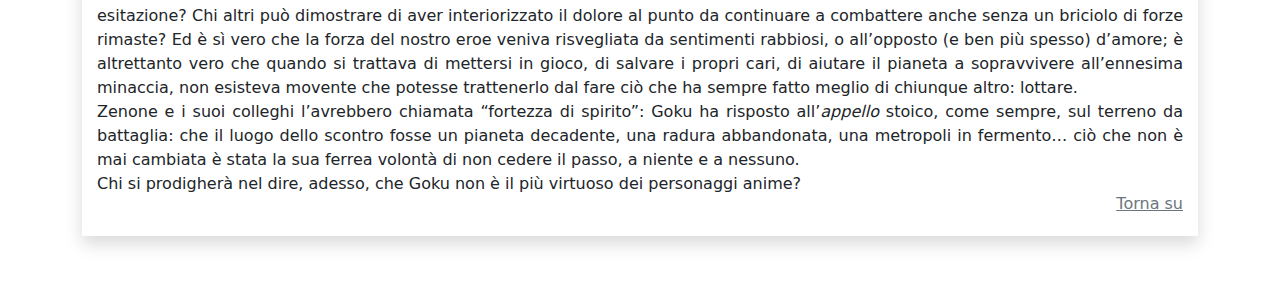
==== commit d0f0d6af: "Add files via upload" ====
--- a/index.html
+++ b/index.html
@@ -47,15 +47,8 @@
         </li>
           <li><a href="crew.html" class="nav-link px-2 text-white">Chi siamo?</a></li>
 
-           </li>
-          <li class="nav-item dropdown">
-          <a class="nav-link dropdown-toggle px-2 text-white" href="#" id="navbarDropdown" role="button" data-bs-toggle="dropdown" aria-expanded="false">
-            Contatti
-          </a>
-          <ul class="dropdown-menu" aria-labelledby="navbarDropdown">
-            <li><a class="dropdown-item" href="https://t.me/philmdalfuturo">Telegram</a></li>
-            <li><a class="dropdown-item" href="https://www.instagram.com/philmdalfuturo/">Instagram</a></li>
-          </ul>
+            <li><a href="contatti.html" class="nav-link px-2 text-white">Contatti</a></li>
+
           <li><a href="faqs.html" class="nav-link px-2 text-white">FAQs</a></li>
         </ul>
 
@@ -79,15 +72,13 @@
 <figcaption></figcaption>
 </figure></center>
 <div class="album py-5">
-    
-
       <div class="row row-cols-1 row-cols-sm-2 row-cols-md-3 g-3">
         <div class="col">
           <div class="card shadow-sm">
             <svg class="bd-placeholder-img card-img-top" width="100%" height="0" xmlns="http://www.w3.org/2000/svg" role="img" aria-label="Placeholder: Thumbnail" preserveAspectRatio="xMidYMid slice" focusable="false"><figure><img src="finestrasulcortileant.jpg" width="100%"></figure><title>Placeholder</title><rect width="100%" height="100%" fill="#55595c"/><text x="50%" y="50%" fill="#eceeef" dy=".3em"></text></svg>
 
             <div class="card-body">
-              <p class="card-text"><em>Una finestra sul cortile</em>, Alfred Hitchcock (1954)</p>
+              <p class="card-text"><em>La finestra sul cortile</em>, Alfred Hitchcock (1954)</p>
               <div class="d-flex justify-content-between align-items-center">
                 <div class="btn-group">
                   <button type="button" class="btn btn-sm btn-outline-secondary"><a href="#finestrasulcortile" class="text-dark">Leggi</a></button>
@@ -143,19 +134,19 @@
     <div style="border: 0px ridge #467481";>
     <div style="margin-left: 5px; margin-right: 5px; margin-top: 5px; margin-bottom: 5px; padding-top: 3px; padding-bottom: 0px;">
       <center><p style="font-size: 20px; padding-top: 3px;"><font color = "#467481">
-        <strong>Una finestra sul cortile, Alfred Hitchcock (1954)</strong></font></center>
+        <strong>La finestra sul cortile, Alfred Hitchcock (1954)</strong></font></center>
         </p></div>
   <figure> <img src = "finestrasulcortile.jpeg" width = "22%" alt = "poster finestrasulcortile" 
   style="float:left;margin-right: 15px; margin-left: 15px; margin-top: 15px; padding-bottom: 0px;">
 </figure>
 <div style="margin-left: 15px; margin-right: 15px; margin-top: 5px; margin-bottom:15px">
 <p align="justify">
-<em>Una finestra sul cortile</em> è uno dei più celebri film di Alfred Hitchcock, uno dei più importanti cineasti dello scorso secolo. Girato nel 1964, <em>Rear Window</em> (titolo originale della pellicola) è ambientato in una New York interamente costruita su un set cinematografico e narra le vicende di un fotografo (L.B. “Jeff” Jefferies) costretto su una sedia a rotelle da ben due mesi a seguito di un incidente sul lavoro. A tenergli compagnia sono più le finestre sul cortile che la compagna, interpretata da un’eccezionale Grace Kelly, di cui Jefferies non si cura affatto. 
+<em>La finestra sul cortile</em> è uno dei più celebri film di Alfred Hitchcock, uno dei più importanti cineasti dello scorso secolo. Girato nel 1964, <em>Rear Window</em> (titolo originale della pellicola) è ambientato in una New York interamente costruita su un set cinematografico e narra le vicende di un fotografo (L.B. “Jeff” Jefferies) costretto su una sedia a rotelle da ben due mesi a seguito di un incidente sul lavoro. A tenergli compagnia sono più le finestre sul cortile che la compagna, interpretata da un’eccezionale Grace Kelly, di cui Jefferies non si cura affatto. 
 Un giorno Jefferies si ritrova testimone di un omicidio. Thorwald ha difatti ucciso la moglie, costretta a letto: Jeff sembra l’unico spettatore della vicenda. Da questo momento in poi, il protagonista diventa ossessionato dalla visione di ciò che esiste al di là della sua finestra. E al di là della sua finestra non esiste solo la deviazione più cruda dell’essere umano ma anche mille altri <em>micro – mondi</em> diversi: esiste il mondo della scultrice infertile che scolpisce figure senza grembo; esiste una coppia ossessionata dal sesso; esiste un compositore anch’egli infertile ma artisticamente; esiste ancora una ballerina che per sfuggire dalla noia piccolo-borghese va a letto con più e più uomini; esiste Miss Cuori Solitari, una donna sola che ad un certo punto s’inventa un uomo e con questi immagina una cena. 
 Questi <em>micro - mondi</em> potrebbero a buon titolo essere film indipendenti: ogni finestra racconta una storia diversa, ogni finestra narra di una perversione della sessualità. E chi meglio di Sigmund Freud, caposcuola della psicoanalisi, può parlarci dettagliatamente della perversione? Jefferies, in quest’ottica, altri non sembra che il bambino alla scoperta della propria sessualità: guarda con bramosia l’altro, guardare è -  in ambito freudiano -  <em>toccare</em>. 
 C’è molto di più. È anche dallo sguardo che nascono tutte le perversioni della sessualità. Jefferies è un masochista che “vede” Lisa (Grace Kelly) solamente quando s’intrufola nell’appartamento dell’omicida. Perché? La donna è un simbolo che nell’uomo suscita terrore: è la prova vivente che l’evirazione esiste. L’orrore che il <em>maschio</em> prova nei confronti della <em>femmina</em> viene soppiantato dalla violenza che il primo scatena sulla seconda all’interno delle opere d’arte: la violenza non realmente incarnata appiana la pulsione fobica e l’uomo si sente in salvo. Un simile discorso si ha con Aby Warburg, teorico dell’arte e antenato della cultura visuale contemporanea. Ci sono delle formule di pathos (<em>pathosformeln</em>) che come su di un filo rosso giungono dall’antichità fino alla modernità. È il caso delle raffigurazioni del serpente, che legano civiltà lontanissime tra loro come gli Hopi d’America e i Greci presocratici e gli italiani del Quattrocento fiorentino: il serpente, che ci provoca ansia, viene depotenziato e dominato dall’uomo. 
 Tutta la storia umana allora altro non si rivela che una storia piena di paure e ansie che vengono dominate nel modo più eccezionale che esista: l’arte.
-<a href="#sezionehome"; style="float:right;margin-top: 15px">Torna su</a></p>
+<a href="#sezionehome"; style="float:right;margin-top: 15px" class="text-secondary">Torna su</a></p>
 <br><br>
 </div>
 </div>
@@ -178,7 +169,8 @@
      <div style="border: 0px ridge #467481";>
     <div style="margin: 5px; padding-top: 3px; padding-bottom: 0px;">
       <center><p style="font-size: 20px; padding-top: 3px;"><font color = "#467481">
-        <strong>Strappare lungo i bordi, ZeroCalcare (2021)</strong></font></center>
+        <strong>Strappare lungo i bordi, ZeroCalcare (2021)</strong></font>
+        <button type="button" class="btn btn-danger btn-sm">Spoiler</button></center>
         </p></div>
   <figure> <img src = "strapparelungoibordi.jpeg" width = "20%" alt = "poster strapparelungoibordi" 
   style="float:left;margin-right: 15px; margin-left: 15px; margin-top: 15px; padding-bottom: 0px;">
@@ -187,7 +179,7 @@
 <p align="justify">
   <br>
 <em>Strappare lungo i bordi</em> è una serie animata italiana del 2021 scritta e diretta dal fumettista ZeroCalcare per la piattaforma di streaming Netflix. Zero racconta di un viaggio in treno con i suoi amici di infanzia, Sarah e Secco, i quali si dirigono verso la città di Biella. Nel corso degli episodi  si susseguono racconti e flashback della vita del protagonista, passando per gli anni delle scuole medie e quelli del liceo, fino ad arrivare al presente, ovvero un periodo caotico e incerto per Zero. Zero incarna il disagio e le preoccupazioni della generazione dei <em>millennials</em>, che si ritrovano a sperimentare un senso di vuoto causato dalla perdita di certezze e di punti di riferimento, come insegnanti o persone care. <br>In particolare Zero ha ormai raggiunto i trent’anni e, incontrando gente che aveva fatto parte del suo passato, si rende conto di essere profondamente indietro rispetto a loro e crede di non aver realizzato nulla di buono nella sua vita. Per questo motivo la sua migliore amica, Sarah, gli suggerisce di adottare una visione del mondo meno egocentrica che gli permetta di vivere in modo più leggero le proprie responsabilità e i propri pensieri. Questa è la “teoria dei fili d’erba”, secondo cui noi siamo tutti fili d’erba e le nostre vite, così come le nostre azioni, non contano nulla se consideriamo che nel mondo ci sono altri miliardi di fili. Durante la serie, Zerocalcare cerca in tutti i modi di distrarsi da quello che la sua coscienza (un armadillo dalle sembianze antropomorfe che lo accompagna da sempre) vuole ricordargli: il motivo per cui i tre amici viaggiano in treno verso Biella, ovvero per partecipare al funerale della loro amica Alice, una ragazza che si trovava impantanata in una relazione tossica e che ha deciso di togliersi la vita.
-<a href="#sezionehome"; style="float:right;margin-top: 15px">Torna su</a></p>
+<a href="#sezionehome"; style="float:right;margin-top: 15px" class="text-secondary">Torna su</a></p>
 <br><br>
 </div>
 </div>
@@ -219,7 +211,7 @@
 <p align="justify">
 <em>Dragon Ball</em> non è solo un anime. Il successo di Goku&Co. non sta solo nei colori accesi, nei personaggi carismatici e nelle scene d’azione di alto livello. L’attrattiva che la messa in scena dell’opera originale di Akira Toriyama suscita è dovuta a fattori spesso sottovalutati. La tenacia di Goku potrebbe essere associata in un azzardato, ma non del tutto fuori luogo, confronto con la filosofia classica, all’imperturbabilità stoica. Probabilmente Zenone di Cizio, il fondatore della scuola stoica, starebbe provando per la prima volta dolore alla lettura di queste parole, ma ciò non può accadere, quindi non ho alcun problema di coscienza nel continuare la mia analisi. Dicevo, a una prima occhiata, confrontare uno <em> scavezzacollo </em> come Goku - sempre incline alla risata, alla goffaggine e di certo non eloquente oratore - con figure quali gli stoici - che della compostezza e del rigore argomentativo hanno fatto il loro cavallo di battaglia - potrebbe apparire come una corbelleria. A ben vedere, però, l’insegnamento principale che gli stoici hanno tramandato ai posteri altro non è che l’imperturbabilità dell’anima, anche di fronte alle (apparentemente) insormontabili avversità che la vita ci presenta. E chi, se non Goku, può ergersi a paladino della difesa dal male, e dalla paura che il male in noi produce? Chi altri può dire di aver salvato la Terra, di fronte ai nemici più temibili, senza la minima esitazione? Chi altri può dimostrare di aver interiorizzato il dolore al punto da continuare a combattere anche senza un briciolo di forze rimaste? Ed è sì vero che la forza del nostro eroe veniva risvegliata da sentimenti rabbiosi, o all’opposto (e ben più spesso) d’amore; è altrettanto vero che quando si trattava di mettersi in gioco, di salvare i propri cari, di aiutare il pianeta a sopravvivere all’ennesima minaccia, non esisteva movente che potesse trattenerlo dal fare ciò che ha sempre fatto meglio di chiunque altro: lottare. <br>Zenone e i suoi colleghi l’avrebbero chiamata “fortezza di spirito”: Goku ha risposto all’<em>appello</em> stoico, come sempre, sul terreno da battaglia: che il luogo dello scontro fosse un pianeta decadente, una radura abbandonata, una metropoli in fermento… ciò che non è mai cambiata è stata la sua ferrea volontà di non cedere il passo, a niente e a nessuno.<br>
 Chi si prodigherà nel dire, adesso, che Goku non è il più virtuoso dei personaggi anime?
-<a href="#sezionehome"; style="float:right;margin-top: 20px">Torna su</a></p><br>
+<a href="#sezionehome"; style="float:right;margin-top: 20px" class="text-secondary">Torna su</a></p><br>
 </div>
 </div>
 </div>
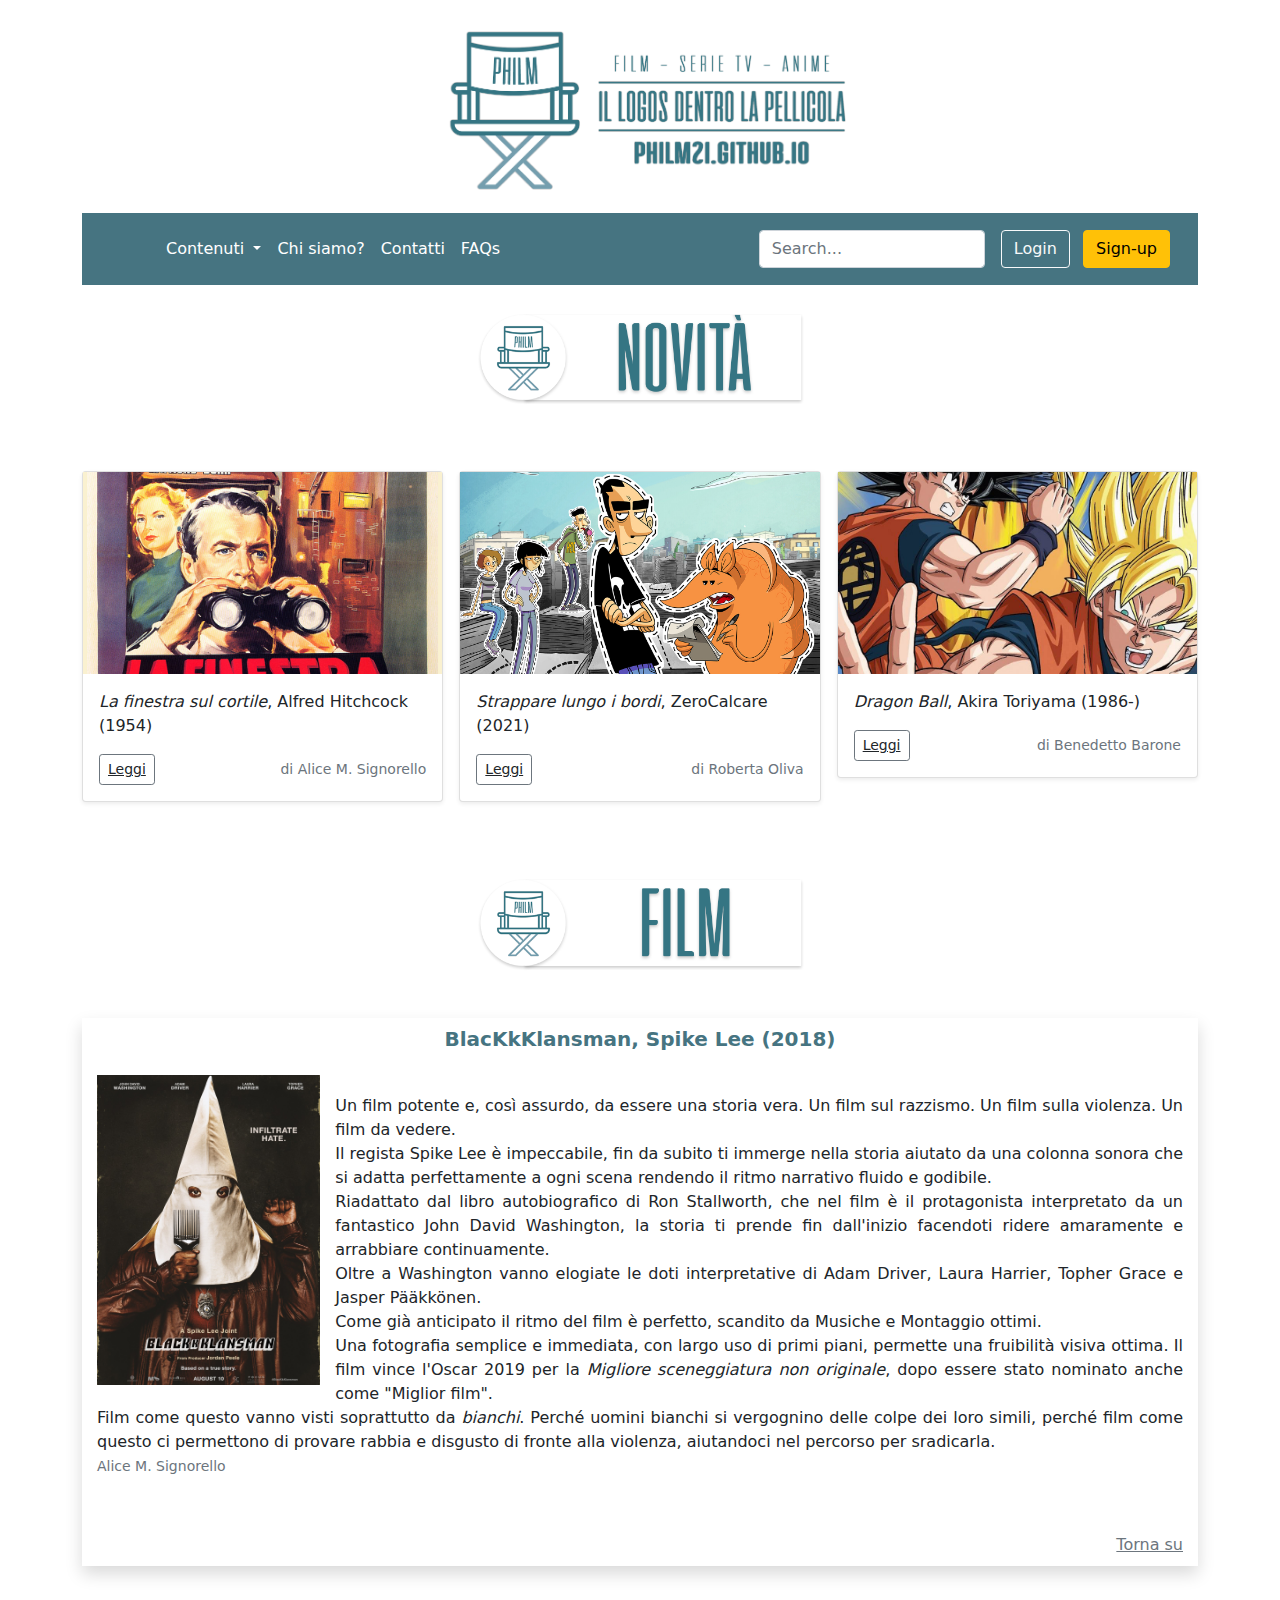
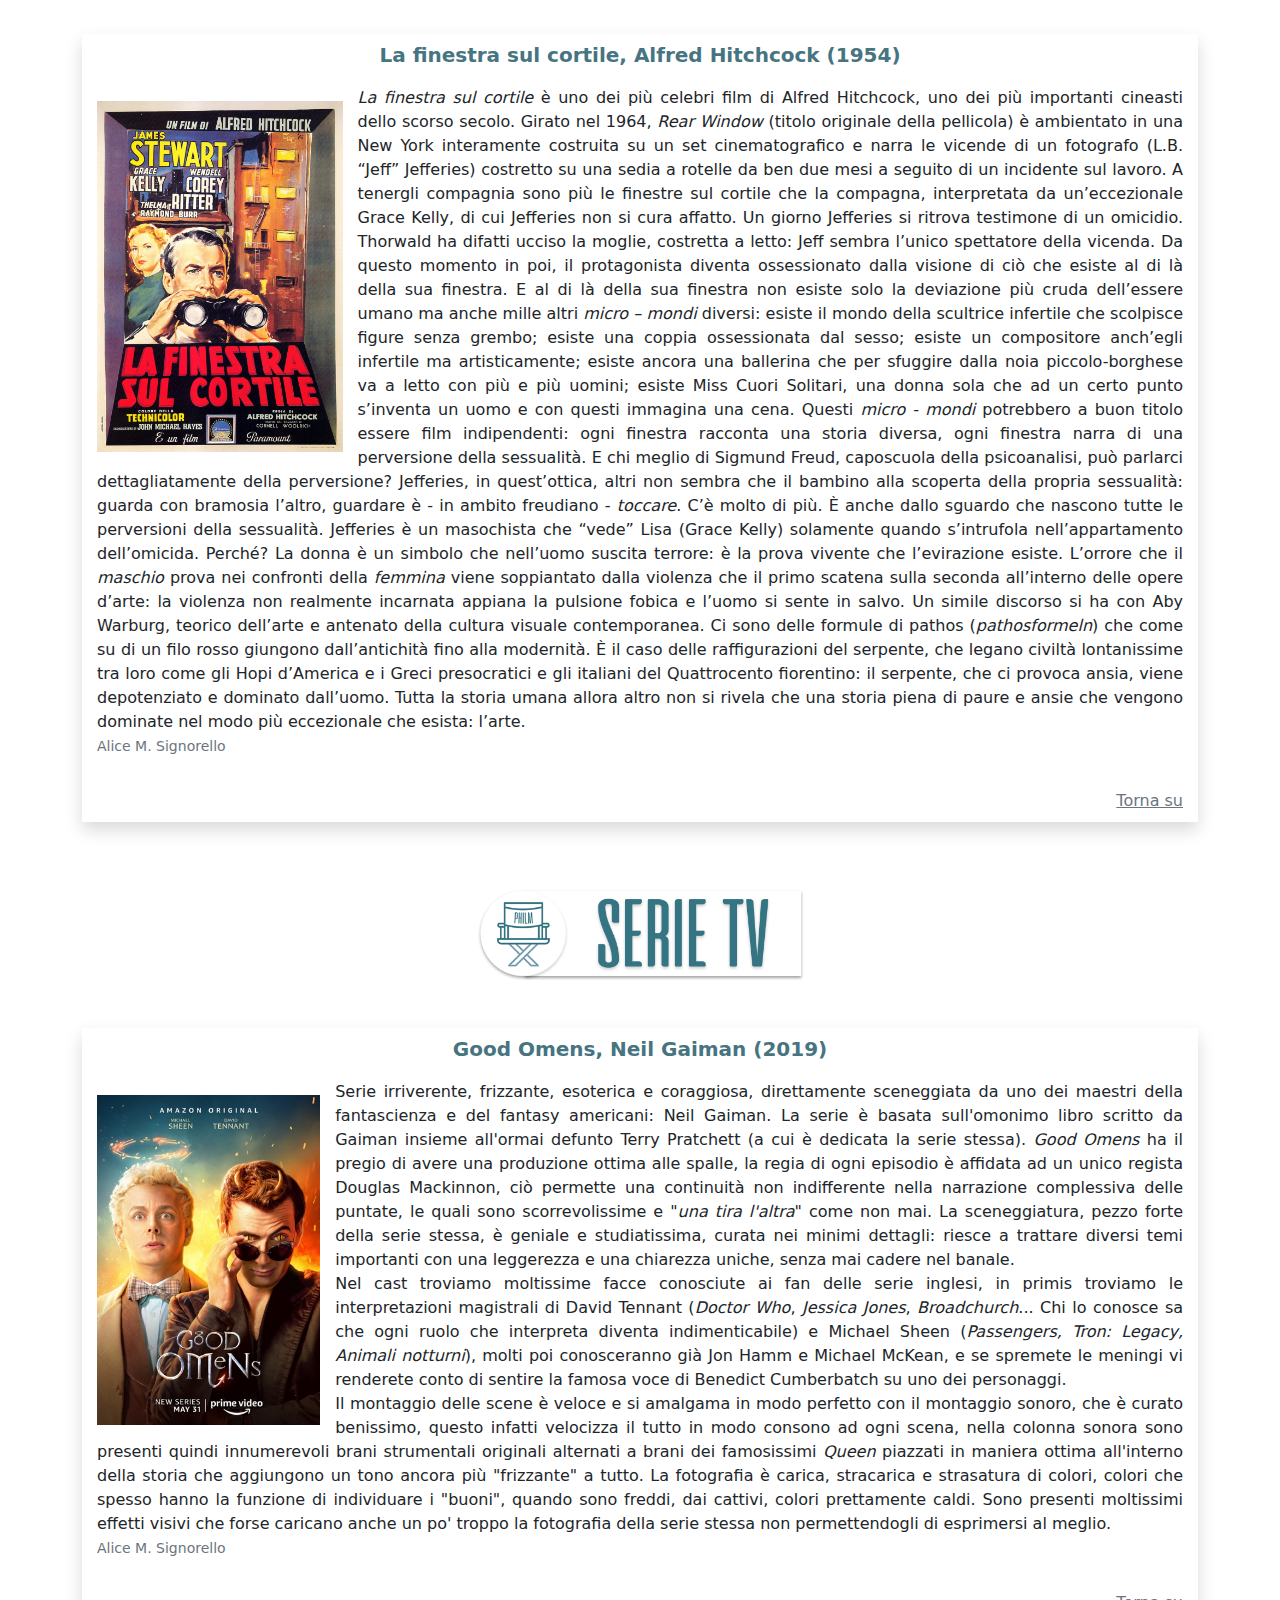
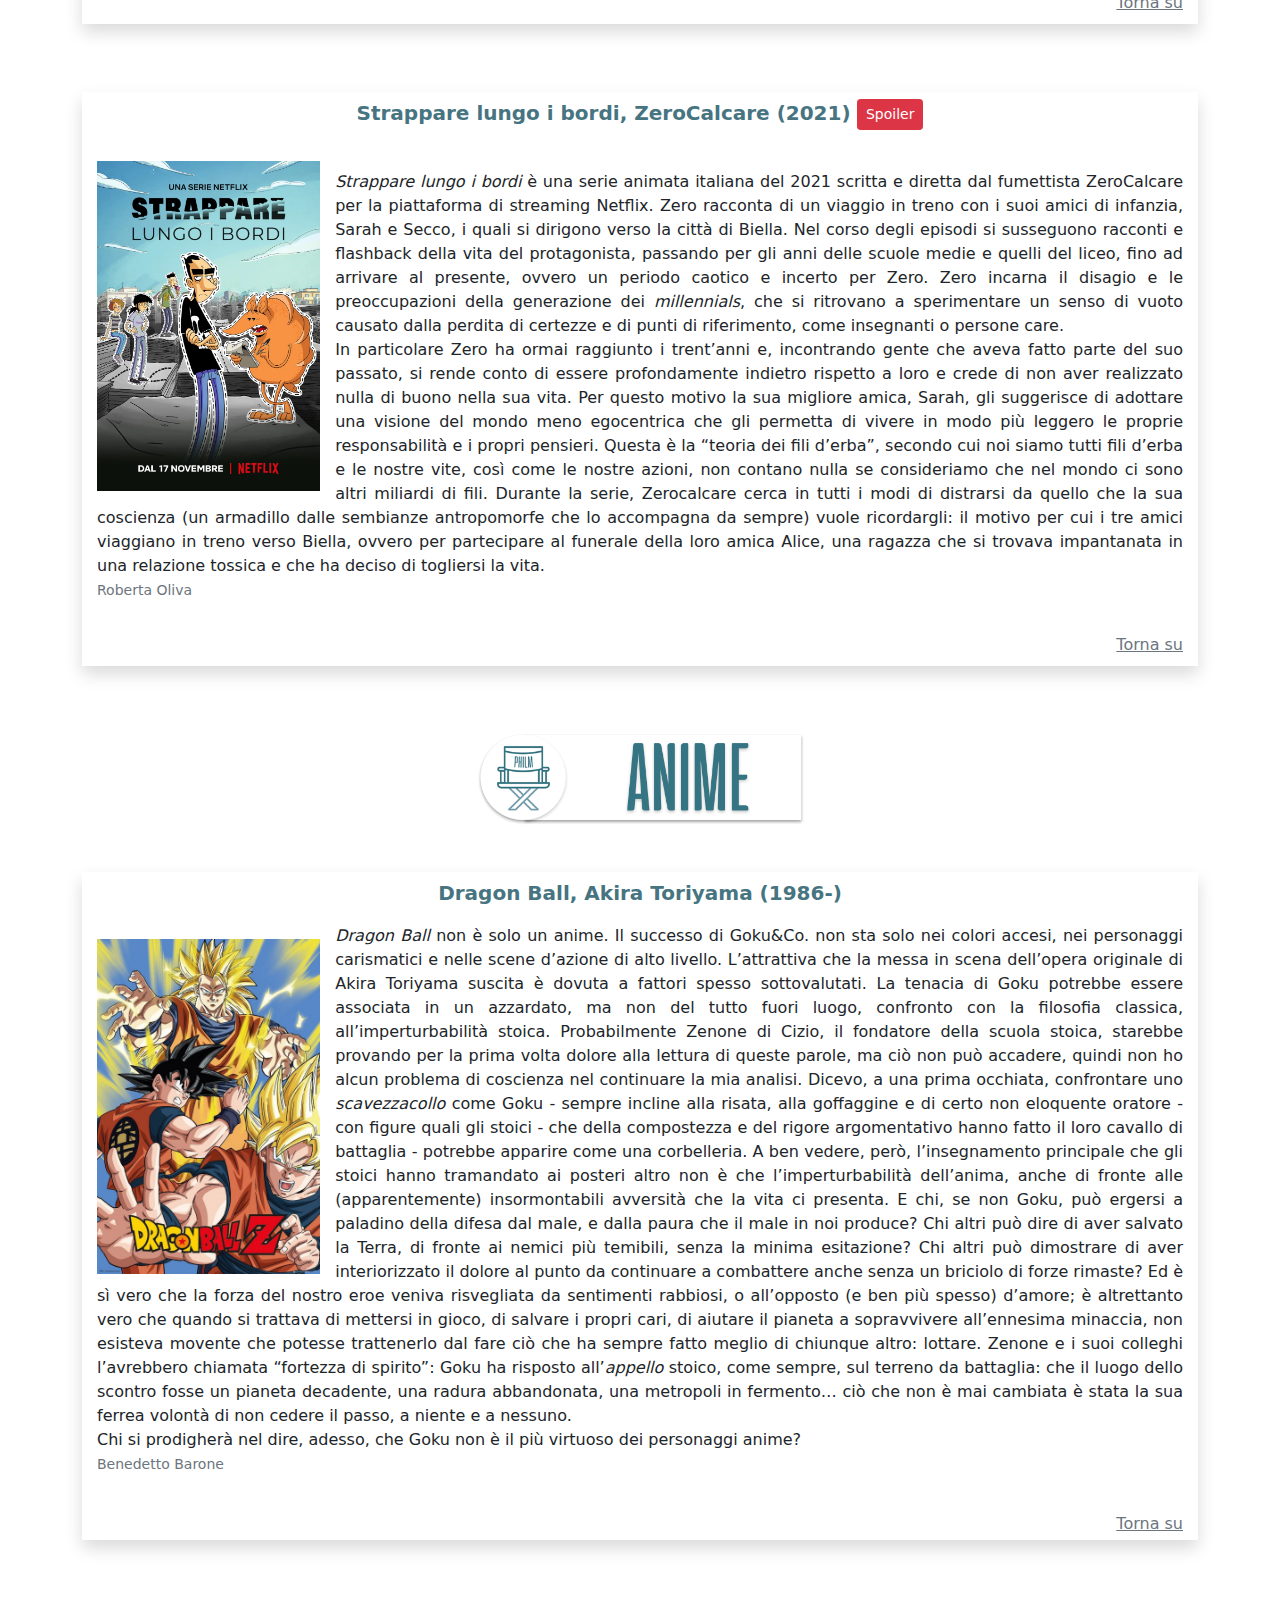
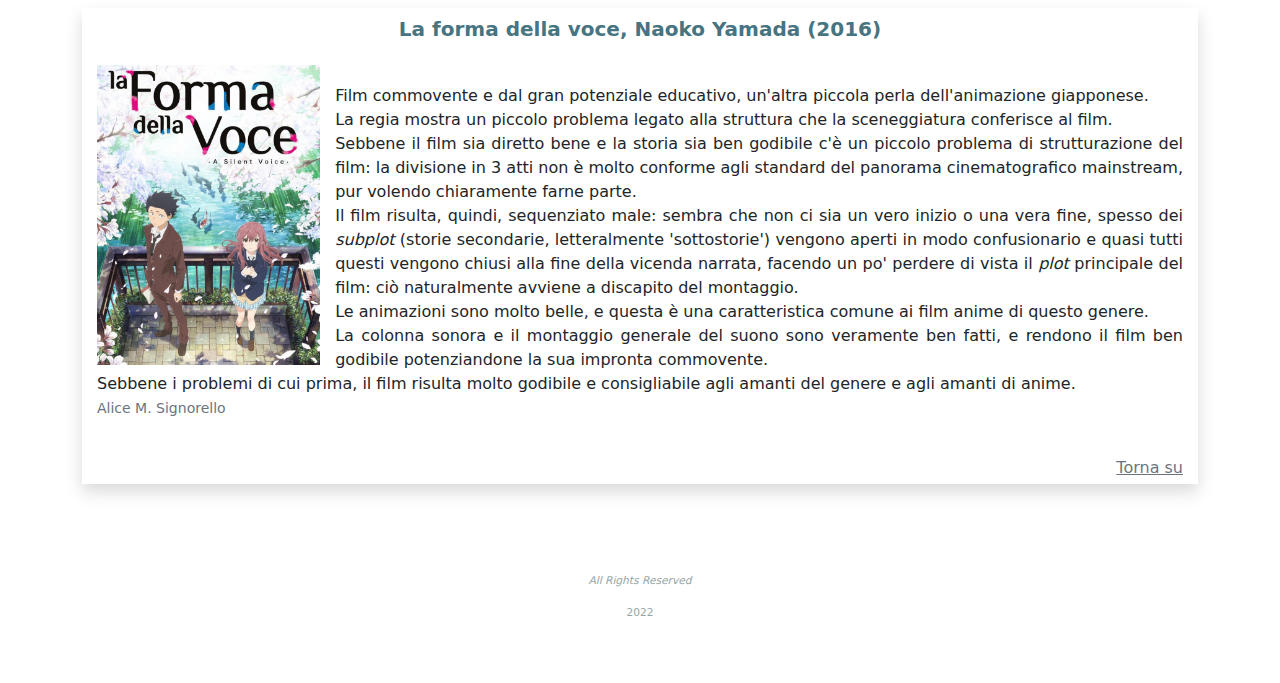
==== commit 7d2cefb8: "Add files via upload" ====
--- a/index.html
+++ b/index.html
@@ -105,7 +105,7 @@
         </div>
         <div class="col">
           <div class="card shadow-sm">
-            <svg class="bd-placeholder-img card-img-top" width="100%" height="0" xmlns="http://www.w3.org/2000/svg" role="img" aria-label="Placeholder: Thumbnail" preserveAspectRatio="xMidYMid slice" focusable="false"><figure><img src="dragonball.jpg" width="100%"></figure><title>Placeholder</title><rect width="100%" height="100%" fill="#55595c"/><text x="50%" y="50%" fill="#eceeef" dy=".3em"></text></svg>
+            <svg class="bd-placeholder-img card-img-top" width="100%" height="0" xmlns="http://www.w3.org/2000/svg" role="img" aria-label="Placeholder: Thumbnail" preserveAspectRatio="xMidYMid slice" focusable="false"><figure><img src="dragonballant.jpg" width="100%"></figure><title>Placeholder</title><rect width="100%" height="100%" fill="#55595c"/><text x="50%" y="50%" fill="#eceeef" dy=".3em"></text></svg>
 
             <div class="card-body">
               <p class="card-text"><em>Dragon Ball</em>, Akira Toriyama (1986-)</p>
@@ -121,7 +121,6 @@
       </div>
     </main>
 <br>
-<article>
   <div id= "sezionefilm"
   <div class="container">
   <center><figure><img src = "targhettafilm.png" width="30%" 
@@ -129,6 +128,31 @@
 <figcaption></figcaption>
 </figure></center>
   <br>
+  <article>
+  <div id= "blackkklansman"
+  <div class="col-12 col-lg-auto me-lg-auto mb-2 justify-content-center mb-md-0 shadow">
+    <div style="border: 0px ridge #467481";>
+    <div style="margin-left: 5px; margin-right: 5px; margin-top: 5px; margin-bottom: 5px; padding-top: 3px; padding-bottom: 0px;">
+      <center><p style="font-size: 20px; padding-top: 3px;"><font color = "#467481">
+        <strong>BlacKkKlansman, Spike Lee (2018)</strong></font></center>
+        </p></div>
+  <figure> <img src = "blackkklansman.jpeg" width = "20%"
+  style="float:left;margin-right: 15px; margin-left: 15px; margin-top: 5px; padding-bottom: 0px;">
+</figure>
+<div style="margin-left: 15px; margin-right: 15px; margin-top: 15px; margin-bottom:15px">
+<p style="text-align: justify;"><br>Un film potente e, cos&igrave; assurdo, da essere una storia vera. Un film sul razzismo. Un film sulla violenza. Un film da vedere.<br>Il regista Spike Lee &egrave; impeccabile, fin da subito ti immerge nella storia aiutato da una colonna sonora che si adatta perfettamente a ogni scena rendendo il ritmo narrativo fluido e godibile.<br>Riadattato dal libro autobiografico di Ron Stallworth, che nel film &egrave; il protagonista interpretato da un fantastico John David Washington, la storia ti prende fin dall'inizio facendoti ridere amaramente e arrabbiare continuamente.<br>Oltre a Washington vanno elogiate le doti interpretative di Adam Driver, Laura Harrier, Topher Grace e Jasper P&auml;&auml;kk&ouml;nen. <br />Come gi&agrave; anticipato il ritmo del film &egrave; perfetto, scandito da Musiche e Montaggio ottimi.<br />Una fotografia semplice e immediata, con largo uso di primi piani, permette una fruibilit&agrave; visiva ottima. Il film vince l'Oscar 2019 per la <em>Migliore sceneggiatura non originale</em>, dopo essere stato nominato anche come "Miglior film".<br>Film come questo vanno visti soprattutto da <em>bianchi</em>. Perch&eacute; uomini bianchi si vergognino delle colpe dei loro simili, perch&eacute; film come questo ci permettono di provare rabbia e disgusto di fronte alla violenza, aiutandoci nel percorso per sradicarla. <br><small class="text-muted">Alice M. Signorello</small><br><br></p>
+<a href="#sezionehome"; style="float:right;margin-top: 15px" class="text-secondary">Torna su</a></p>
+<br><br>
+</div>
+</div>
+</div>
+</div>
+</div>
+</div>
+</article>
+<br><br>
+<article>
+  <div class="container">
   <div id= "finestrasulcortile"
   <div class="col-12 col-lg-auto me-lg-auto mb-2 justify-content-center mb-md-0 shadow">
     <div style="border: 0px ridge #467481";>
@@ -145,9 +169,8 @@
 Un giorno Jefferies si ritrova testimone di un omicidio. Thorwald ha difatti ucciso la moglie, costretta a letto: Jeff sembra l’unico spettatore della vicenda. Da questo momento in poi, il protagonista diventa ossessionato dalla visione di ciò che esiste al di là della sua finestra. E al di là della sua finestra non esiste solo la deviazione più cruda dell’essere umano ma anche mille altri <em>micro – mondi</em> diversi: esiste il mondo della scultrice infertile che scolpisce figure senza grembo; esiste una coppia ossessionata dal sesso; esiste un compositore anch’egli infertile ma artisticamente; esiste ancora una ballerina che per sfuggire dalla noia piccolo-borghese va a letto con più e più uomini; esiste Miss Cuori Solitari, una donna sola che ad un certo punto s’inventa un uomo e con questi immagina una cena. 
 Questi <em>micro - mondi</em> potrebbero a buon titolo essere film indipendenti: ogni finestra racconta una storia diversa, ogni finestra narra di una perversione della sessualità. E chi meglio di Sigmund Freud, caposcuola della psicoanalisi, può parlarci dettagliatamente della perversione? Jefferies, in quest’ottica, altri non sembra che il bambino alla scoperta della propria sessualità: guarda con bramosia l’altro, guardare è -  in ambito freudiano -  <em>toccare</em>. 
 C’è molto di più. È anche dallo sguardo che nascono tutte le perversioni della sessualità. Jefferies è un masochista che “vede” Lisa (Grace Kelly) solamente quando s’intrufola nell’appartamento dell’omicida. Perché? La donna è un simbolo che nell’uomo suscita terrore: è la prova vivente che l’evirazione esiste. L’orrore che il <em>maschio</em> prova nei confronti della <em>femmina</em> viene soppiantato dalla violenza che il primo scatena sulla seconda all’interno delle opere d’arte: la violenza non realmente incarnata appiana la pulsione fobica e l’uomo si sente in salvo. Un simile discorso si ha con Aby Warburg, teorico dell’arte e antenato della cultura visuale contemporanea. Ci sono delle formule di pathos (<em>pathosformeln</em>) che come su di un filo rosso giungono dall’antichità fino alla modernità. È il caso delle raffigurazioni del serpente, che legano civiltà lontanissime tra loro come gli Hopi d’America e i Greci presocratici e gli italiani del Quattrocento fiorentino: il serpente, che ci provoca ansia, viene depotenziato e dominato dall’uomo. 
-Tutta la storia umana allora altro non si rivela che una storia piena di paure e ansie che vengono dominate nel modo più eccezionale che esista: l’arte.
-<a href="#sezionehome"; style="float:right;margin-top: 15px" class="text-secondary">Torna su</a></p>
-<br><br>
+Tutta la storia umana allora altro non si rivela che una storia piena di paure e ansie che vengono dominate nel modo più eccezionale che esista: l’arte.<br><small class="text-muted">Alice M. Signorello</small></p>
+<a href="#sezionehome"; style="float:right;margin-top: 15px" class="text-secondary">Torna su</a><br><br>
 </div>
 </div>
 </div>
@@ -156,7 +179,8 @@
 </div>
 </article>
 <br> <br>
-<article>
+
+
   <div id= "sezioneserietv"
   <div class="container">
   <center><figure><img src = "targhettaserietv.png" width="30%" 
@@ -164,6 +188,32 @@
 <figcaption></figcaption>
 </figure></center>
   <br>
+<article>
+<div id= "sezioneserietv"
+<figcaption></figcaption>
+</figure></center>
+  <div id= "goodomens">
+  <div class="col-12 col-lg-auto me-lg-auto mb-2 justify-content-center mb-md-0 shadow">
+     <div style="border: 0px ridge #467481";>
+    <div style="margin: 5px; padding-top: 3px; padding-bottom: 0px;">
+      <center><p style="font-size: 20px; padding-top: 3px;"><font color = "#467481">
+        <strong>Good Omens, Neil Gaiman (2019) </strong></font>
+        </p></div>
+  <figure> <img src = "goodomens.jpeg" width = "20%" style="float:left;margin-right: 15px; margin-left: 15px; margin-top: 15px; padding-bottom: 0px;">
+</figure>
+<div style="margin-left: 15px; margin-right: 15px; margin-bottom: 15px; margin-top: 5px;">
+<p style="text-align: justify;">Serie irriverente, frizzante, esoterica e coraggiosa, direttamente sceneggiata da uno dei maestri della fantascienza e del fantasy americani: Neil Gaiman. La serie &egrave; basata sull'omonimo libro scritto da Gaiman insieme all'ormai defunto Terry Pratchett (a cui &egrave; dedicata la serie stessa). <em>Good Omens</em> ha il pregio di avere una produzione ottima alle spalle, la regia di ogni episodio &egrave; affidata ad un unico regista Douglas Mackinnon, ci&ograve; permette una continuit&agrave; non indifferente nella narrazione complessiva delle puntate, le quali sono scorrevolissime e "<em>una tira l'altra</em>" come non mai. La sceneggiatura, pezzo forte della serie stessa, &egrave; geniale e studiatissima, curata nei minimi dettagli: riesce a trattare diversi temi importanti con una leggerezza e una chiarezza uniche, senza mai cadere nel banale.<br />Nel cast troviamo moltissime facce conosciute ai fan delle serie inglesi, in primis troviamo le interpretazioni magistrali di David Tennant (<em>Doctor Who</em>, <em>Jessica Jones</em>, <em>Broadchurch</em>... Chi lo conosce sa che ogni ruolo che interpreta diventa indimenticabile) e Michael Sheen (<em>Passengers, Tron: Legacy, Animali notturni</em>), molti poi conosceranno gi&agrave; Jon Hamm e Michael McKean, e se spremete le meningi vi renderete conto di sentire la famosa voce di Benedict Cumberbatch su uno dei personaggi.<br />Il montaggio delle scene &egrave; veloce e si amalgama in modo perfetto con il montaggio sonoro, che &egrave; curato benissimo, questo infatti velocizza il tutto in modo consono ad ogni scena, nella colonna sonora sono presenti quindi innumerevoli brani strumentali originali alternati a brani dei famosissimi <em>Queen</em> piazzati in maniera ottima all'interno della storia che aggiungono un tono ancora pi&ugrave; "frizzante" a tutto. La fotografia &egrave; carica, stracarica e strasatura di colori, colori che spesso hanno la funzione di individuare i "buoni", quando sono freddi, dai cattivi, colori prettamente caldi. Sono presenti moltissimi effetti visivi che forse caricano anche un po' troppo la fotografia della serie stessa non permettendogli di esprimersi al meglio.&nbsp;<br><small class="text-muted">Alice M. Signorello</small></p>
+<a href="#sezionehome"; style="float:right;margin-top: 15px" class="text-secondary">Torna su</a><br><br>
+</div>
+</div>
+</div>
+</div>
+</div>
+</div>
+</article>
+<br><br>
+<article>
+  <div class="container">
   <div id= "strapparelungoibordi">
   <div class="col-12 col-lg-auto me-lg-auto mb-2 justify-content-center mb-md-0 shadow">
      <div style="border: 0px ridge #467481";>
@@ -178,18 +228,18 @@
 <div style="margin-left: 15px; margin-right: 15px; margin-bottom: 15px; margin-top: 5px;">
 <p align="justify">
   <br>
-<em>Strappare lungo i bordi</em> è una serie animata italiana del 2021 scritta e diretta dal fumettista ZeroCalcare per la piattaforma di streaming Netflix. Zero racconta di un viaggio in treno con i suoi amici di infanzia, Sarah e Secco, i quali si dirigono verso la città di Biella. Nel corso degli episodi  si susseguono racconti e flashback della vita del protagonista, passando per gli anni delle scuole medie e quelli del liceo, fino ad arrivare al presente, ovvero un periodo caotico e incerto per Zero. Zero incarna il disagio e le preoccupazioni della generazione dei <em>millennials</em>, che si ritrovano a sperimentare un senso di vuoto causato dalla perdita di certezze e di punti di riferimento, come insegnanti o persone care. <br>In particolare Zero ha ormai raggiunto i trent’anni e, incontrando gente che aveva fatto parte del suo passato, si rende conto di essere profondamente indietro rispetto a loro e crede di non aver realizzato nulla di buono nella sua vita. Per questo motivo la sua migliore amica, Sarah, gli suggerisce di adottare una visione del mondo meno egocentrica che gli permetta di vivere in modo più leggero le proprie responsabilità e i propri pensieri. Questa è la “teoria dei fili d’erba”, secondo cui noi siamo tutti fili d’erba e le nostre vite, così come le nostre azioni, non contano nulla se consideriamo che nel mondo ci sono altri miliardi di fili. Durante la serie, Zerocalcare cerca in tutti i modi di distrarsi da quello che la sua coscienza (un armadillo dalle sembianze antropomorfe che lo accompagna da sempre) vuole ricordargli: il motivo per cui i tre amici viaggiano in treno verso Biella, ovvero per partecipare al funerale della loro amica Alice, una ragazza che si trovava impantanata in una relazione tossica e che ha deciso di togliersi la vita.
-<a href="#sezionehome"; style="float:right;margin-top: 15px" class="text-secondary">Torna su</a></p>
-<br><br>
-</div>
-</div>
-</div>
-</div>
-</div>
-</div>
-</article>
-<br> <br>
-<article>
+<em>Strappare lungo i bordi</em> è una serie animata italiana del 2021 scritta e diretta dal fumettista ZeroCalcare per la piattaforma di streaming Netflix. Zero racconta di un viaggio in treno con i suoi amici di infanzia, Sarah e Secco, i quali si dirigono verso la città di Biella. Nel corso degli episodi  si susseguono racconti e flashback della vita del protagonista, passando per gli anni delle scuole medie e quelli del liceo, fino ad arrivare al presente, ovvero un periodo caotico e incerto per Zero. Zero incarna il disagio e le preoccupazioni della generazione dei <em>millennials</em>, che si ritrovano a sperimentare un senso di vuoto causato dalla perdita di certezze e di punti di riferimento, come insegnanti o persone care. <br>In particolare Zero ha ormai raggiunto i trent’anni e, incontrando gente che aveva fatto parte del suo passato, si rende conto di essere profondamente indietro rispetto a loro e crede di non aver realizzato nulla di buono nella sua vita. Per questo motivo la sua migliore amica, Sarah, gli suggerisce di adottare una visione del mondo meno egocentrica che gli permetta di vivere in modo più leggero le proprie responsabilità e i propri pensieri. Questa è la “teoria dei fili d’erba”, secondo cui noi siamo tutti fili d’erba e le nostre vite, così come le nostre azioni, non contano nulla se consideriamo che nel mondo ci sono altri miliardi di fili. Durante la serie, Zerocalcare cerca in tutti i modi di distrarsi da quello che la sua coscienza (un armadillo dalle sembianze antropomorfe che lo accompagna da sempre) vuole ricordargli: il motivo per cui i tre amici viaggiano in treno verso Biella, ovvero per partecipare al funerale della loro amica Alice, una ragazza che si trovava impantanata in una relazione tossica e che ha deciso di togliersi la vita.<br><small class="text-muted">Roberta Oliva</small></p>
+<a href="#sezionehome"; style="float:right;margin-top: 15px" class="text-secondary">Torna su</a><br><br>
+</div>
+</div>
+</div>
+</div>
+</div>
+</div>
+</article>
+<br><br>
+
+
   <div id= "sezioneanime"
   <div class="container">
   <center><figure><img src = "targhettaanime.png" width="30%" 
@@ -197,6 +247,7 @@
 <figcaption></figcaption>
 </figure></center>
   <br>
+<article>
   <div id= "dragonball">
   <div class="col-12 col-lg-auto me-lg-auto mb-2 justify-content-center mb-md-0 shadow">
     <div style="border: 0px ridge #467481;">
@@ -204,22 +255,48 @@
       <center><p style="font-size: 20px; padding-top: 3px;"><font color = "#467481">
         <strong>Dragon Ball, Akira Toriyama (1986-)</strong></font></center>
         </p></div>
-  <figure> <img src = "dragonball.jpg" width = "45%" alt = "poster dragonball" 
-  style="float:left;margin-right: 15px; margin-left: 15px; margin-top: 15px; padding-bottom: 0px;">
+  <figure> <img src = "dragonball.jpg" width = "20%" alt = "poster dragonball" 
+  style="float:left;margin-right: 15px; margin-left: 15px; margin-top: 15px; margin-bottom: 0px;">
 </figure>
 <div style="margin-left: 15px; margin-right: 15px; margin-bottom: 15px; margin-top: 5px">
 <p align="justify">
-<em>Dragon Ball</em> non è solo un anime. Il successo di Goku&Co. non sta solo nei colori accesi, nei personaggi carismatici e nelle scene d’azione di alto livello. L’attrattiva che la messa in scena dell’opera originale di Akira Toriyama suscita è dovuta a fattori spesso sottovalutati. La tenacia di Goku potrebbe essere associata in un azzardato, ma non del tutto fuori luogo, confronto con la filosofia classica, all’imperturbabilità stoica. Probabilmente Zenone di Cizio, il fondatore della scuola stoica, starebbe provando per la prima volta dolore alla lettura di queste parole, ma ciò non può accadere, quindi non ho alcun problema di coscienza nel continuare la mia analisi. Dicevo, a una prima occhiata, confrontare uno <em> scavezzacollo </em> come Goku - sempre incline alla risata, alla goffaggine e di certo non eloquente oratore - con figure quali gli stoici - che della compostezza e del rigore argomentativo hanno fatto il loro cavallo di battaglia - potrebbe apparire come una corbelleria. A ben vedere, però, l’insegnamento principale che gli stoici hanno tramandato ai posteri altro non è che l’imperturbabilità dell’anima, anche di fronte alle (apparentemente) insormontabili avversità che la vita ci presenta. E chi, se non Goku, può ergersi a paladino della difesa dal male, e dalla paura che il male in noi produce? Chi altri può dire di aver salvato la Terra, di fronte ai nemici più temibili, senza la minima esitazione? Chi altri può dimostrare di aver interiorizzato il dolore al punto da continuare a combattere anche senza un briciolo di forze rimaste? Ed è sì vero che la forza del nostro eroe veniva risvegliata da sentimenti rabbiosi, o all’opposto (e ben più spesso) d’amore; è altrettanto vero che quando si trattava di mettersi in gioco, di salvare i propri cari, di aiutare il pianeta a sopravvivere all’ennesima minaccia, non esisteva movente che potesse trattenerlo dal fare ciò che ha sempre fatto meglio di chiunque altro: lottare. <br>Zenone e i suoi colleghi l’avrebbero chiamata “fortezza di spirito”: Goku ha risposto all’<em>appello</em> stoico, come sempre, sul terreno da battaglia: che il luogo dello scontro fosse un pianeta decadente, una radura abbandonata, una metropoli in fermento… ciò che non è mai cambiata è stata la sua ferrea volontà di non cedere il passo, a niente e a nessuno.<br>
-Chi si prodigherà nel dire, adesso, che Goku non è il più virtuoso dei personaggi anime?
-<a href="#sezionehome"; style="float:right;margin-top: 20px" class="text-secondary">Torna su</a></p><br>
-</div>
-</div>
-</div>
-</div>
-</div>
-</div>
-</article>
-<br><br>
+<em>Dragon Ball</em> non è solo un anime. Il successo di Goku&Co. non sta solo nei colori accesi, nei personaggi carismatici e nelle scene d’azione di alto livello. L’attrattiva che la messa in scena dell’opera originale di Akira Toriyama suscita è dovuta a fattori spesso sottovalutati. La tenacia di Goku potrebbe essere associata in un azzardato, ma non del tutto fuori luogo, confronto con la filosofia classica, all’imperturbabilità stoica. Probabilmente Zenone di Cizio, il fondatore della scuola stoica, starebbe provando per la prima volta dolore alla lettura di queste parole, ma ciò non può accadere, quindi non ho alcun problema di coscienza nel continuare la mia analisi. Dicevo, a una prima occhiata, confrontare uno <em> scavezzacollo </em> come Goku - sempre incline alla risata, alla goffaggine e di certo non eloquente oratore - con figure quali gli stoici - che della compostezza e del rigore argomentativo hanno fatto il loro cavallo di battaglia - potrebbe apparire come una corbelleria. A ben vedere, però, l’insegnamento principale che gli stoici hanno tramandato ai posteri altro non è che l’imperturbabilità dell’anima, anche di fronte alle (apparentemente) insormontabili avversità che la vita ci presenta. E chi, se non Goku, può ergersi a paladino della difesa dal male, e dalla paura che il male in noi produce? Chi altri può dire di aver salvato la Terra, di fronte ai nemici più temibili, senza la minima esitazione? Chi altri può dimostrare di aver interiorizzato il dolore al punto da continuare a combattere anche senza un briciolo di forze rimaste? Ed è sì vero che la forza del nostro eroe veniva risvegliata da sentimenti rabbiosi, o all’opposto (e ben più spesso) d’amore; è altrettanto vero che quando si trattava di mettersi in gioco, di salvare i propri cari, di aiutare il pianeta a sopravvivere all’ennesima minaccia, non esisteva movente che potesse trattenerlo dal fare ciò che ha sempre fatto meglio di chiunque altro: lottare. Zenone e i suoi colleghi l’avrebbero chiamata “fortezza di spirito”: Goku ha risposto all’<em>appello</em> stoico, come sempre, sul terreno da battaglia: che il luogo dello scontro fosse un pianeta decadente, una radura abbandonata, una metropoli in fermento… ciò che non è mai cambiata è stata la sua ferrea volontà di non cedere il passo, a niente e a nessuno.<br>
+Chi si prodigherà nel dire, adesso, che Goku non è il più virtuoso dei personaggi anime?<br><small class="text-muted">Benedetto Barone</small></p>
+<a href="#sezionehome"; style="float:right;margin-top: 20px" class="text-secondary">Torna su</a><br><br>
+</div>
+</div>
+</div>
+</div>
+</div>
+</div>
+</article>
+<br><br>
+<article>
+  <div class="container">
+  <div id= "laformadellavoce">
+  <div class="col-12 col-lg-auto me-lg-auto mb-2 justify-content-center mb-md-0 shadow">
+    <div style="border: 0px ridge #467481;">
+    <div style="margin: 5px; padding-top: 3px; padding-bottom: 0px;">
+      <center><p style="font-size: 20px; padding-top: 3px;"><font color = "#467481">
+        <strong>La forma della voce, Naoko Yamada (2016)</strong></font></center>
+        </p></div>
+  <figure> <img src = "laformadellavoce.jpeg" width = "20%"
+  style="float:left;margin-right: 15px; margin-left: 15px; margin-top: 5px; padding-bottom: 0px;">
+</figure>
+<div style="margin-left: 15px; margin-right: 15px; margin-bottom: 15px; margin-top: 5px">
+<p align="justify">
+<p style="text-align: justify;"><br>Film commovente e dal gran potenziale educativo, un'altra piccola perla dell'animazione giapponese.<br />La regia mostra un piccolo problema legato alla struttura che la sceneggiatura conferisce al film.<br>Sebbene il film sia diretto bene e la storia sia ben godibile c'&egrave; un piccolo problema di strutturazione del film: la divisione in 3 atti non &egrave; molto conforme agli standard del panorama cinematografico mainstream, pur volendo chiaramente farne parte.<br>Il film risulta, quindi, sequenziato male: sembra che non ci sia un vero inizio o una vera fine, spesso dei <em>subplot</em> (storie secondarie, letteralmente 'sottostorie') vengono aperti in modo confusionario e quasi tutti questi vengono chiusi alla fine della vicenda narrata, facendo un po' perdere di vista il <em>plot</em> principale del film: ci&ograve; naturalmente avviene a discapito del montaggio.<br>Le animazioni sono molto belle, e questa &egrave; una caratteristica comune ai film anime di questo genere.<br>La colonna sonora e il montaggio generale del suono sono veramente ben fatti, e rendono il film ben godibile potenziandone la sua impronta commovente.<br>Sebbene i problemi di cui prima, il film risulta molto godibile e consigliabile agli amanti del genere e agli amanti di anime.<br><small class="text-muted">Alice M. Signorello</small><br></p>
+<a href="#sezionehome"; style="float:right;margin-top: 20px" class="text-secondary">Torna su</a><br><br>
+</article>
+<br>
+<br>
+<br>
+<footer>
+<p style="text-align: center; line-height: 1;"><span style="font-size: 8pt; color: #95a5a6;"><em>All Rights Reserved</em></span></p>
+<p style="text-align: center; line-height: 1;"><span style="font-size: 8pt; color: #95a5a6;">2022</span></p>
+<br>
+<br>
+</footer>
 
 
     <!-- Optional JavaScript; choose one of the two! -->
@@ -234,3 +311,4 @@
     -->
   </body>
 </html>
+
